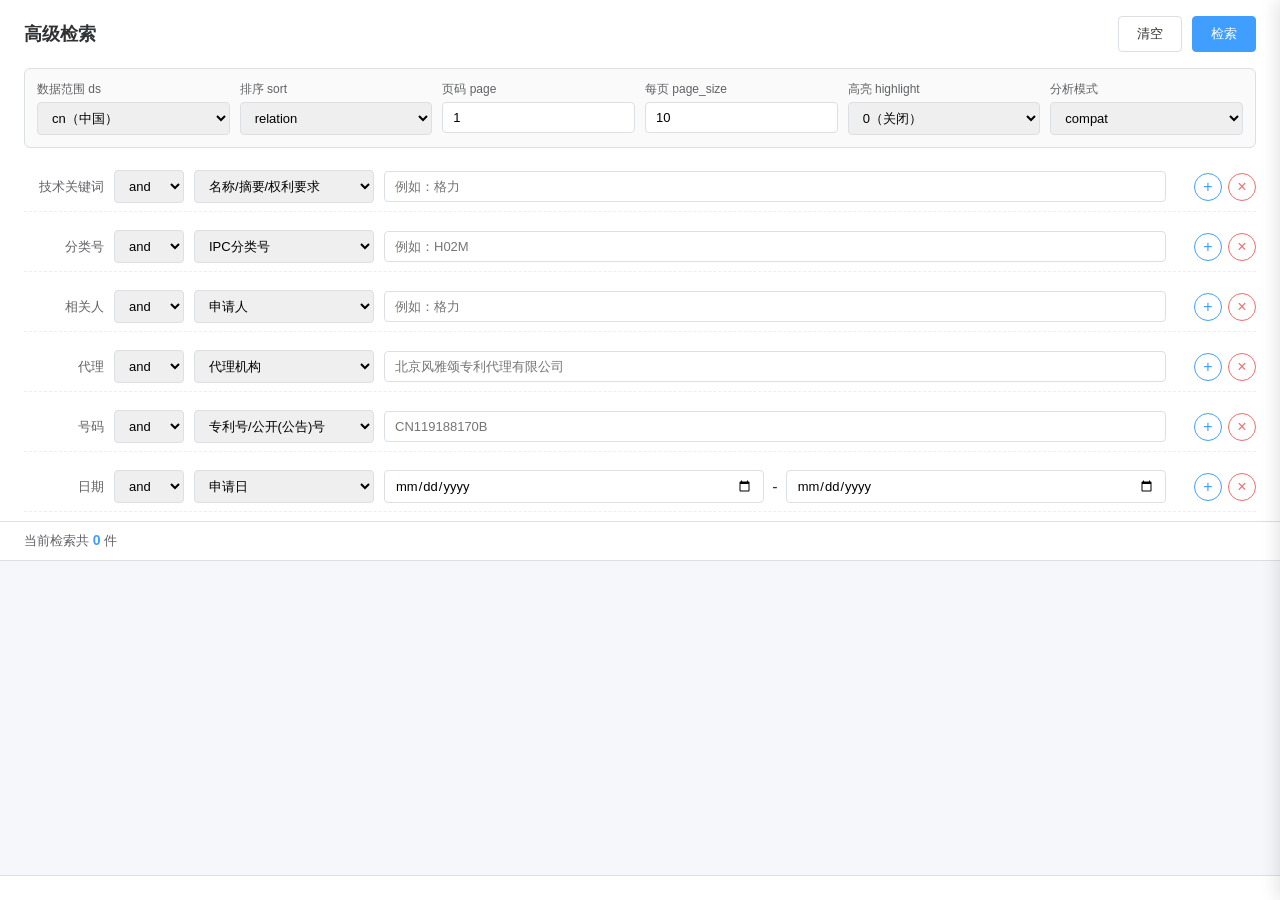
==== app/static/console/index.html @ 5fff54a1 "feat(console): show all search categories by default" ====
<!DOCTYPE html>
<html lang="zh-CN">
<head>
    <meta charset="UTF-8">
    <meta name="viewport" content="width=device-width, initial-scale=1.0">
    <title>专利检索内部控制台</title>
    <style>
        * { box-sizing: border-box; }
        :root {
            --primary: #409eff;
            --primary-hover: #66b1ff;
            --danger: #f56c6c;
            --success: #67c23a;
            --warning: #e6a23c;
            --text: #303133;
            --text-secondary: #606266;
            --border: #dcdfe6;
            --bg: #f5f7fa;
            --card-bg: #fff;
        }
        body {
            font-family: -apple-system, BlinkMacSystemFont, "Segoe UI", Roboto, "Helvetica Neue", Arial, sans-serif;
            margin: 0;
            background: var(--bg);
            color: var(--text);
            height: 100vh;
            overflow: hidden;
        }
        .app {
            display: flex;
            flex-direction: column;
            height: 100vh;
            overflow: hidden;
        }
        /* 搜索区 */
        .search-panel {
            background: var(--card-bg);
            border-bottom: 1px solid var(--border);
            padding: 16px 24px;
            overflow-y: auto;
            max-height: 58vh;
        }
        .search-header {
            display: flex;
            justify-content: space-between;
            align-items: center;
            margin-bottom: 16px;
        }
        .search-header h1 {
            margin: 0;
            font-size: 18px;
            color: var(--text);
        }
        .search-header-actions {
            display: flex;
            gap: 10px;
        }
        button {
            padding: 8px 18px;
            border: 1px solid var(--border);
            border-radius: 4px;
            background: #fff;
            color: var(--text);
            font-size: 13px;
            cursor: pointer;
        }
        button:hover {
            border-color: var(--primary);
            color: var(--primary);
        }
        button.primary {
            background: var(--primary);
            border-color: var(--primary);
            color: #fff;
        }
        button.primary:hover {
            background: var(--primary-hover);
            border-color: var(--primary-hover);
        }
        button.small {
            padding: 5px 10px;
            font-size: 12px;
        }
        button.icon {
            width: 28px;
            height: 28px;
            padding: 0;
            border-radius: 50%;
            display: inline-flex;
            align-items: center;
            justify-content: center;
            font-size: 16px;
            line-height: 1;
        }
        button.icon.add {
            border-color: var(--primary);
            color: var(--primary);
        }
        button.icon.add:hover {
            background: var(--primary);
            color: #fff;
        }
        button.icon.remove {
            border-color: var(--danger);
            color: var(--danger);
        }
        button.icon.remove:hover {
            background: var(--danger);
            color: #fff;
        }

        .conditions-list {
            display: flex;
            flex-direction: column;
            gap: 10px;
            margin-bottom: 16px;
        }
        .request-params {
            display: grid;
            grid-template-columns: repeat(6, minmax(120px, 1fr));
            gap: 10px;
            padding: 12px;
            margin-bottom: 14px;
            background: #fafafa;
            border: 1px solid var(--border);
            border-radius: 6px;
        }
        .request-param label {
            display: block;
            margin-bottom: 4px;
            font-size: 12px;
            color: var(--text-secondary);
        }
        .condition-row {
            display: flex;
            align-items: center;
            gap: 10px;
            padding: 8px 0;
            border-bottom: 1px dashed #eee;
        }
        .condition-row:last-child {
            border-bottom: none;
        }
        .condition-label {
            width: 80px;
            font-size: 13px;
            color: var(--text-secondary);
            text-align: right;
            flex-shrink: 0;
        }
        .condition-connector {
            width: 70px;
            flex-shrink: 0;
        }
        .condition-field {
            width: 180px;
            flex-shrink: 0;
        }
        .condition-value {
            flex: 1;
            min-width: 120px;
        }
        .condition-value-pair {
            flex: 1;
            display: flex;
            gap: 8px;
            align-items: center;
        }
        .condition-actions {
            width: 80px;
            display: flex;
            gap: 6px;
            justify-content: flex-end;
            flex-shrink: 0;
        }
        input, select, textarea {
            width: 100%;
            padding: 7px 10px;
            border: 1px solid var(--border);
            border-radius: 4px;
            font-size: 13px;
            font-family: inherit;
        }
        input:focus, select:focus, textarea:focus {
            outline: none;
            border-color: var(--primary);
        }
        textarea {
            resize: vertical;
        }
        .hint {
            font-size: 12px;
            color: #909399;
            margin-top: 4px;
        }

        .query-preview {
            border: 1px solid var(--border);
            border-radius: 6px;
            padding: 12px;
            background: #fafafa;
        }
        .query-preview label {
            display: block;
            font-size: 13px;
            color: var(--text-secondary);
            margin-bottom: 6px;
            font-weight: 500;
        }
        .query-preview textarea {
            background: #fff;
            min-height: 60px;
            margin-bottom: 8px;
        }
        .query-toolbar {
            display: flex;
            gap: 8px;
            flex-wrap: wrap;
        }
        .query-toolbar button {
            padding: 5px 12px;
            font-size: 12px;
        }

        /* 结果区 */
        .results-panel {
            flex: 1;
            overflow: hidden;
            display: flex;
            flex-direction: column;
            background: var(--bg);
        }
        .results-header {
            padding: 10px 24px;
            background: var(--card-bg);
            border-bottom: 1px solid var(--border);
            font-size: 13px;
            color: var(--text-secondary);
        }
        .results-header strong {
            color: var(--primary);
            font-size: 14px;
        }
        .results-list {
            flex: 1;
            overflow-y: auto;
            padding: 16px 24px;
        }
        .record {
            background: var(--card-bg);
            border: 1px solid var(--border);
            border-radius: 6px;
            padding: 14px;
            margin-bottom: 12px;
            cursor: pointer;
            transition: border-color 0.2s, box-shadow 0.2s;
        }
        .record:hover, .record.active {
            border-color: var(--primary);
            box-shadow: 0 2px 8px rgba(64, 158, 255, 0.1);
        }
        .record-title {
            font-weight: 600;
            font-size: 14px;
            margin-bottom: 8px;
        }
        .record-meta {
            font-size: 12px;
            color: var(--text-secondary);
            line-height: 1.8;
        }
        .record-meta span {
            margin-right: 16px;
        }
        .record-abstract {
            margin-top: 8px;
            font-size: 12px;
            color: #555;
            line-height: 1.5;
            max-height: 60px;
            overflow: hidden;
            text-overflow: ellipsis;
        }
        .record-actions {
            margin-top: 10px;
            display: flex;
            gap: 8px;
        }
        .pagination {
            display: flex;
            gap: 8px;
            align-items: center;
            justify-content: center;
            padding: 12px;
            background: var(--card-bg);
            border-top: 1px solid var(--border);
        }
        .empty-state {
            text-align: center;
            padding: 40px;
            color: var(--text-secondary);
            font-size: 13px;
        }

        /* 请求/错误区 */
        .request-panel {
            background: var(--card-bg);
            border-top: 1px solid var(--border);
        }
        .request-header {
            padding: 8px 24px;
            font-size: 12px;
            color: var(--text-secondary);
            cursor: pointer;
            display: flex;
            justify-content: space-between;
            align-items: center;
            user-select: none;
        }
        .request-header:hover {
            background: #f5f7fa;
        }
        .request-body {
            padding: 0 24px 16px;
            max-height: 180px;
            overflow: auto;
        }
        .request-body.collapsed {
            display: none;
        }
        .request-body pre {
            margin: 0;
            background: #f8f8f8;
            padding: 12px;
            border-radius: 4px;
            font-size: 11px;
            border: 1px solid var(--border);
            white-space: pre-wrap;
            word-break: break-all;
        }

        /* 详情抽屉 */
        .backdrop {
            position: fixed;
            inset: 0;
            background: rgba(0,0,0,0.3);
            z-index: 99;
            display: none;
        }
        .backdrop.open { display: block; }
        .detail-overlay {
            position: fixed;
            top: 0;
            right: 0;
            bottom: 0;
            width: min(720px, 100vw);
            background: var(--card-bg);
            border-left: 1px solid var(--border);
            box-shadow: -4px 0 16px rgba(0,0,0,0.1);
            z-index: 100;
            display: flex;
            flex-direction: column;
            transform: translateX(100%);
            transition: transform 0.2s;
        }
        .detail-overlay.open {
            transform: translateX(0);
        }
        .detail-header {
            padding: 14px 20px;
            border-bottom: 1px solid var(--border);
            display: flex;
            justify-content: space-between;
            align-items: center;
        }
        .detail-header h3 {
            margin: 0;
            font-size: 16px;
        }
        .detail-body {
            flex: 1;
            overflow-y: auto;
            padding: 16px 20px;
        }
        .detail-actions {
            display: flex;
            gap: 8px;
            margin-bottom: 14px;
            flex-wrap: wrap;
        }
        .detail-summary {
            background: #f0f9ff;
            border-left: 4px solid var(--primary);
            padding: 10px 12px;
            margin-bottom: 14px;
            border-radius: 4px;
            font-size: 13px;
        }
        .detail-section {
            margin-bottom: 18px;
        }
        .detail-section h4 {
            margin: 0 0 8px;
            font-size: 13px;
            color: var(--text-secondary);
            border-bottom: 1px solid var(--border);
            padding-bottom: 4px;
        }
        .detail-row {
            display: flex;
            margin-bottom: 6px;
            font-size: 13px;
        }
        .detail-label {
            width: 100px;
            color: var(--text-secondary);
            flex-shrink: 0;
        }
        .detail-value {
            flex: 1;
            word-break: break-all;
        }
        .detail-text {
            font-size: 13px;
            line-height: 1.7;
            white-space: pre-wrap;
        }
        .tabs {
            display: flex;
            gap: 8px;
            border-bottom: 1px solid var(--border);
            margin-bottom: 12px;
        }
        .tab {
            padding: 8px 12px;
            cursor: pointer;
            border-bottom: 2px solid transparent;
            font-size: 13px;
        }
        .tab.active {
            color: var(--primary);
            border-bottom-color: var(--primary);
        }
        .tab-content { display: none; }
        .tab-content.active { display: block; }
        pre {
            background: #f8f8f8;
            padding: 12px;
            border-radius: 4px;
            overflow-x: auto;
            font-size: 12px;
            border: 1px solid var(--border);
        }
        .error {
            background: #fef0f0;
            color: var(--danger);
            padding: 12px;
            border-radius: 4px;
            font-size: 13px;
            white-space: pre-wrap;
        }
        .loading {
            color: var(--primary);
            padding: 12px;
            font-size: 13px;
        }

        @media (max-width: 900px) {
            .request-params { grid-template-columns: repeat(2, minmax(120px, 1fr)); }
            .condition-label { display: none; }
            .condition-row { flex-wrap: wrap; }
            .condition-connector { width: 80px; }
            .condition-field { width: 140px; }
            .condition-value { min-width: 100%; }
            .detail-overlay { width: 100vw; }
            .search-panel { padding: 12px; }
            .results-list { padding: 12px; }
        }
    </style>
</head>
<body>
    <div class="app">
        <div class="search-panel">
            <div class="search-header">
                <h1>高级检索</h1>
                <div class="search-header-actions">
                    <button onclick="clearAllConditions()">清空</button>
                    <button class="primary" onclick="doSearch()">检索</button>
                </div>
            </div>

            <div class="request-params">
                <div class="request-param">
                    <label for="ds">数据范围 ds</label>
                    <select id="ds">
                        <option value="cn" selected>cn（中国）</option>
                        <option value="all">all（全球）</option>
                        <option value="us">us（美国）</option>
                        <option value="jp">jp（日本）</option>
                        <option value="de">de（德国）</option>
                        <option value="ep">ep（欧洲专利局）</option>
                        <option value="wo">wo（WIPO）</option>
                        <option value="kr">kr（韩国）</option>
                        <option value="gb">gb（英国）</option>
                        <option value="fr">fr（法国）</option>
                        <option value="ca">ca（加拿大）</option>
                        <option value="au">au（澳大利亚）</option>
                    </select>
                </div>
                <div class="request-param">
                    <label for="sort">排序 sort</label>
                    <select id="sort">
                        <option value="relation" selected>relation</option>
                        <option value="rank">rank</option>
                        <option value="relevance">relevance</option>
                        <option value="score">score</option>
                        <option value="applicationDate">applicationDate</option>
                        <option value="!applicationDate">!applicationDate</option>
                        <option value="documentDate">documentDate</option>
                        <option value="!documentDate">!documentDate</option>
                    </select>
                </div>
                <div class="request-param">
                    <label for="page">页码 page</label>
                    <input id="page" type="number" value="1" min="1">
                </div>
                <div class="request-param">
                    <label for="pageSize">每页 page_size</label>
                    <input id="pageSize" type="number" value="10" min="1" max="100">
                </div>
                <div class="request-param">
                    <label for="highlight">高亮 highlight</label>
                    <select id="highlight">
                        <option value="0" selected>0（关闭）</option>
                        <option value="1">1（开启）</option>
                    </select>
                </div>
                <div class="request-param">
                    <label for="indexAnalyzerMode">分析模式</label>
                    <select id="indexAnalyzerMode">
                        <option value="compat" selected>compat</option>
                        <option value="normal">normal</option>
                    </select>
                </div>
            </div>

            <div class="conditions-list" id="conditionsList"></div>

            <div class="query-preview">
                <label>检索式预览（可直接编辑）</label>
                <textarea id="q" rows="2" placeholder="例如：阀门 或 ipc:H02M AND tscd:(均衡)"></textarea>
                <div class="query-toolbar">
                    <button onclick="insertOp('AND')">AND</button>
                    <button onclick="insertOp('OR')">OR</button>
                    <button onclick="insertOp('NOT')">NOT</button>
                    <button onclick="insertOp('(')">(</button>
                    <button onclick="insertOp(')')">)</button>
                    <button onclick="copyQuery()">复制检索式</button>
                </div>
            </div>
        </div>

        <div class="results-panel">
            <div class="results-header">
                <span>当前检索共 <strong id="resultCount">0</strong> 件</span>
            </div>
            <div class="results-list" id="records"></div>
            <div class="pagination" id="pagination"></div>
        </div>

        <div class="request-panel" id="requestPanel" style="display: none;">
            <div class="request-header" onclick="toggleRequestPanel()">
                <span>请求 / 错误信息</span>
                <span id="requestToggle">▼</span>
            </div>
            <div class="request-body" id="requestBody">
                <pre id="requestInfo">暂无请求</pre>
            </div>
        </div>
    </div>

    <div id="backdrop" class="backdrop" onclick="closeDetail()"></div>
    <div id="detailOverlay" class="detail-overlay">
        <div class="detail-header">
            <h3>专利详情</h3>
            <button onclick="closeDetail()">关闭</button>
        </div>
        <div class="detail-body">
            <div id="detailStatus"></div>
            <div id="detailContent" style="display: none;">
                <div class="detail-actions">
                    <button class="small" onclick="copyPatentId()">复制专利 ID</button>
                    <button class="small primary" onclick="loadFullDetail()">查看完整信息（含说明书）</button>
                    <button class="small" onclick="loadCitations()">引证信息</button>
                    <button class="small" onclick="loadLegalHistory()">法律历史</button>
                    <button class="small" onclick="switchTab('detailRaw')">原始 JSON</button>
                </div>
                <div id="detailSummary"></div>
                <div class="tabs">
                    <div class="tab active" data-tab="detailMain" onclick="switchTab('detailMain')">主要信息</div>
                    <div class="tab" data-tab="detailClaims" onclick="switchTab('detailClaims')">权利要求</div>
                    <div class="tab" data-tab="detailExtra" onclick="switchTab('detailExtra')">引证 / 法律历史</div>
                    <div class="tab" data-tab="detailRaw" onclick="switchTab('detailRaw')">原始响应</div>
                </div>
                <div id="detailMain" class="tab-content active"></div>
                <div id="detailClaims" class="tab-content"></div>
                <div id="detailExtra" class="tab-content"></div>
                <div id="detailRaw" class="tab-content"></div>
            </div>
        </div>
    </div>

    <script>
        const API_BASE = '/console-api';
        let conditions = [];
        let nextConditionId = 1;
        let lastResponse = null;
        let currentDetailId = null;
        let currentDetailData = null;
        let currentExtraData = null;
        let requestCollapsed = false;

        const CATEGORIES = [
            { key: 'keyword', label: '技术关键词', fields: [
                { value: 'tscd', label: '名称/摘要/权利要求' },
                { value: 'title', label: '名称/标题' },
                { value: 'ab', label: '摘要' },
                { value: 'mainClaim', label: '首权' },
                { value: 'claims', label: '权利要求' },
                { value: 'description', label: '说明书' },
                { value: 'keyword', label: '普通关键词' }
            ]},
            { key: 'classification', label: '分类号', fields: [
                { value: 'ipc', label: 'IPC分类号' },
                { value: 'mainIpc', label: '主IPC分类号' }
            ]},
            { key: 'party', label: '相关人', fields: [
                { value: 'applicant', label: '申请人' },
                { value: 'currentAssignee', label: '当前权利人' }
            ]},
            { key: 'agency', label: '代理', fields: [
                { value: 'agency', label: '代理机构' },
                { value: 'agent', label: '代理人' }
            ]},
            { key: 'number', label: '号码', fields: [
                { value: 'documentNumber', label: '专利号/公开(公告)号' },
                { value: 'applicationNumber', label: '申请号' },
                { value: 'publicationNumber', label: '公开号' },
                { value: 'patentId', label: '专利ID' }
            ]},
            { key: 'date', label: '日期', fields: [
                { value: 'ad', label: '申请日', type: 'dateRange' },
                { value: 'documentYear', label: '公开年', type: 'yearRange' }
            ]},
            { key: 'status', label: '法律状态', fields: [
                { value: 'legalStatus', label: '专利状态', type: 'enum', options: ['有效专利', '在审', '失效'] }
            ]},
            { key: 'type', label: '类型', fields: [
                { value: 'type', label: '专利类型', type: 'enum', options: ['发明专利', '实用新型', '外观设计'] }
            ]}
        ];

        const DS_OPTIONS = [
            { value: 'cn', label: '中国' },
            { value: 'all', label: '全球' },
            { value: 'us', label: '美国' },
            { value: 'jp', label: '日本' },
            { value: 'de', label: '德国' },
            { value: 'ep', label: '欧洲专利局' },
            { value: 'wo', label: 'WIPO' },
            { value: 'kr', label: '韩国' },
            { value: 'gb', label: '英国' },
            { value: 'fr', label: '法国' },
            { value: 'ca', label: '加拿大' },
            { value: 'au', label: '澳大利亚' }
        ];

        function getCategory(key) {
            return CATEGORIES.find(c => c.key === key) || CATEGORIES[0];
        }

        function getFieldDef(categoryKey, fieldValue) {
            const cat = getCategory(categoryKey);
            return cat.fields.find(f => f.value === fieldValue) || cat.fields[0];
        }

        function createCondition(categoryKey, fieldValue) {
            const cat = getCategory(categoryKey);
            const field = fieldValue ? cat.fields.find(f => f.value === fieldValue) || cat.fields[0] : cat.fields[0];
            return {
                id: `cond-${nextConditionId++}`,
                connector: conditions.length === 0 ? 'and' : 'and',
                category: cat.key,
                field: field.value,
                value: '',
                start: '',
                end: ''
            };
        }

        function createDefaultConditions() {
            return CATEGORIES.map(category => createCondition(category.key, category.fields[0].value));
        }

        function init() {
            conditions = createDefaultConditions();
            renderConditions();
            updateQueryPreview();
            loadState();
        }

        function renderConditions() {
            const container = document.getElementById('conditionsList');
            container.innerHTML = conditions.map((cond, index) => renderConditionRow(cond, index)).join('');
        }

        function renderConditionRow(cond, index) {
            const cat = getCategory(cond.category);
            const field = getFieldDef(cond.category, cond.field);
            return `
                <div class="condition-row" data-id="${cond.id}">
                    <div class="condition-label">${cat.label}</div>
                    <div class="condition-connector">
                        <select onchange="updateCondition('${cond.id}', 'connector', this.value)">
                            ${renderOptions(['and', 'or', 'not'], cond.connector, v => ({ value: v, label: v }))}
                        </select>
                    </div>
                    <div class="condition-field">
                        <select onchange="changeConditionField('${cond.id}', this.value)">
                            ${cat.fields.map(f => `<option value="${escapeHtml(f.value)}" ${f.value === cond.field ? 'selected' : ''}>${escapeHtml(f.label)}</option>`).join('')}
                        </select>
                    </div>
                    ${renderConditionValue(cond, field)}
                    <div class="condition-actions">
                        <button class="icon add" title="添加同类型条件" onclick="addCondition('${cond.category}', '${cond.field}')">+</button>
                        ${conditions.length > 1 ? `<button class="icon remove" title="删除" onclick="removeCondition('${cond.id}')">×</button>` : ''}
                    </div>
                </div>
            `;
        }

        function renderConditionValue(cond, field) {
            if (field.type === 'dateRange') {
                return `
                    <div class="condition-value-pair">
                        <input type="date" placeholder="开始" value="${escapeHtml(cond.start || '')}" onchange="updateCondition('${cond.id}', 'start', this.value)">
                        <span>-</span>
                        <input type="date" placeholder="结束" value="${escapeHtml(cond.end || '')}" onchange="updateCondition('${cond.id}', 'end', this.value)">
                    </div>
                `;
            }
            if (field.type === 'yearRange') {
                return `
                    <div class="condition-value-pair">
                        <input type="number" min="1900" max="2100" placeholder="开始年" value="${escapeHtml(cond.start || '')}" onchange="updateCondition('${cond.id}', 'start', this.value)">
                        <span>-</span>
                        <input type="number" min="1900" max="2100" placeholder="结束年" value="${escapeHtml(cond.end || '')}" onchange="updateCondition('${cond.id}', 'end', this.value)">
                    </div>
                `;
            }
            if (field.type === 'enum') {
                return `
                    <div class="condition-value">
                        <select onchange="updateCondition('${cond.id}', 'value', this.value)">
                            <option value="" ${cond.value ? '' : 'selected'}>请选择</option>
                            ${field.options.map(opt => `<option value="${escapeHtml(opt)}" ${opt === cond.value ? 'selected' : ''}>${escapeHtml(opt)}</option>`).join('')}
                        </select>
                    </div>
                `;
            }
            const placeholder = field.value === 'ipc' ? '例如：H02M' :
                field.value === 'mainIpc' ? '例如：H02M' :
                field.value === 'applicationNumber' ? 'CN202411108082.1' :
                field.value === 'documentNumber' ? 'CN119188170B' :
                field.value === 'publicationNumber' ? 'CN119188170B' :
                field.value === 'patentId' ? 'cn-xxx' :
                field.value === 'agency' ? '北京风雅颂专利代理有限公司' :
                field.value === 'agent' ? '张三' :
                field.value === 'keyword' ? '无人机 AND 航拍' : '例如：格力';
            return `
                <div class="condition-value">
                    <input type="text" value="${escapeHtml(cond.value || '')}" placeholder="${escapeHtml(placeholder)}" oninput="updateCondition('${cond.id}', 'value', this.value)">
                </div>
            `;
        }

        function renderOptions(values, selected, mapper) {
            return values.map(v => {
                const item = mapper(v);
                return `<option value="${escapeHtml(item.value)}" ${item.value === selected ? 'selected' : ''}>${escapeHtml(item.label)}</option>`;
            }).join('');
        }

        function addCondition(categoryKey, fieldValue) {
            conditions.push(createCondition(categoryKey, fieldValue));
            renderConditions();
            updateQueryPreview();
        }

        function removeCondition(id) {
            if (conditions.length <= 1) return;
            conditions = conditions.filter(c => c.id !== id);
            renderConditions();
            updateQueryPreview();
        }

        function changeConditionField(id, fieldValue) {
            const cond = conditions.find(c => c.id === id);
            if (!cond) return;
            cond.field = fieldValue;
            cond.value = '';
            cond.start = '';
            cond.end = '';
            renderConditions();
            updateQueryPreview();
        }

        function updateCondition(id, key, value) {
            const cond = conditions.find(c => c.id === id);
            if (!cond) return;
            cond[key] = value;
            updateQueryPreview();
        }

        function clearAllConditions() {
            conditions = createDefaultConditions();
            document.getElementById('q').value = '';
            renderConditions();
            updateQueryPreview();
            clearResults();
        }

        function isConditionEmpty(cond) {
            const field = getFieldDef(cond.category, cond.field);
            if (field.type === 'dateRange' || field.type === 'yearRange') {
                return !(cond.start || cond.end);
            }
            return !(cond.value || '').trim();
        }

        function buildQueryClause(cond) {
            const field = getFieldDef(cond.category, cond.field);
            if (field.type === 'dateRange') {
                if (!cond.start || !cond.end) return { error: `${field.label}起止日期都必须填写` };
                return { q: `${cond.field}:[${cond.start} TO ${cond.end}]` };
            }
            if (field.type === 'yearRange') {
                if (!/^\d{4}$/.test(cond.start || '') || !/^\d{4}$/.test(cond.end || '')) {
                    return { error: `${field.label}必须是4位年份` };
                }
                return { q: `${cond.field}:[${cond.start} TO ${cond.end}]` };
            }
            if (field.type === 'enum') {
                const value = (cond.value || '').trim();
                if (!value) return { error: `${field.label}不能为空` };
                return { q: `${cond.field}:(${formatTerm(value)})` };
            }
            const value = (cond.value || '').trim();
            if (!value) return { error: `${field.label}不能为空` };
            if (cond.field === 'keyword') {
                return { q: value };
            }
            return { q: `${cond.field}:(${formatTerm(value)})` };
        }

        function formatTerm(value) {
            const escaped = escapeQuery(value);
            if (/\s/.test(escaped) && !/^".*"$/.test(escaped)) {
                return `"${escaped}"`;
            }
            return escaped;
        }

        function escapeQuery(value) {
            return value.replace(/"/g, '\\"');
        }

        function updateQueryPreview() {
            const manual = document.getElementById('q');
            if (document.activeElement === manual) return;
            const result = buildFullQuery();
            if (!result.error) {
                manual.value = result.q;
            }
        }

        function buildFullQuery() {
            const parts = [];
            let clauseIndex = 0;
            for (let i = 0; i < conditions.length; i++) {
                const cond = conditions[i];
                if (isConditionEmpty(cond)) continue;
                const built = buildQueryClause(cond);
                if (built.error) return built;
                if (clauseIndex === 0) {
                    parts.push(built.q);
                } else {
                    const op = cond.connector === 'not' ? 'AND NOT' : cond.connector.toUpperCase();
                    parts.push(`${op} ${built.q}`);
                }
                clauseIndex += 1;
            }
            return { q: parts.join(' ') };
        }

        function insertOp(op) {
            const el = document.getElementById('q');
            const start = el.selectionStart;
            const end = el.selectionEnd;
            const value = el.value;
            const before = value.substring(0, start);
            const after = value.substring(end);
            const insert = op.length === 1 ? op : ` ${op} `;
            el.value = before + insert + after;
            el.focus();
            el.setSelectionRange(start + insert.length, start + insert.length);
        }

        function getForm() {
            return {
                q: document.getElementById('q').value.trim(),
                ds: document.getElementById('ds').value,
                sort: document.getElementById('sort').value,
                page: parseInt(document.getElementById('page').value, 10) || 1,
                page_size: parseInt(document.getElementById('pageSize').value, 10) || 10,
                highlight: parseInt(document.getElementById('highlight').value, 10) || 0,
                index_analyzer_mode: document.getElementById('indexAnalyzerMode').value
            };
        }

        function saveState() {
            try {
                localStorage.setItem('patentConsole:lastSearch', JSON.stringify({ q: document.getElementById('q').value, response: lastResponse }));
            } catch (e) {}
        }

        function loadState() {
            try {
                const raw = localStorage.getItem('patentConsole:lastSearch');
                if (!raw) return;
                const state = JSON.parse(raw);
                if (state.q !== undefined) document.getElementById('q').value = state.q;
                if (state.response) {
                    lastResponse = state.response;
                    renderResults(state.response);
                }
            } catch (e) {}
        }

        function setRequestInfo(text) {
            const panel = document.getElementById('requestPanel');
            const body = document.getElementById('requestBody');
            document.getElementById('requestInfo').textContent = text;
            panel.style.display = text ? 'block' : 'none';
            body.classList.remove('collapsed');
            document.getElementById('requestToggle').textContent = '▼';
        }

        function toggleRequestPanel() {
            requestCollapsed = !requestCollapsed;
            const body = document.getElementById('requestBody');
            body.classList.toggle('collapsed', requestCollapsed);
            document.getElementById('requestToggle').textContent = requestCollapsed ? '▶' : '▼';
        }

        function clearResults() {
            document.getElementById('resultCount').textContent = '0';
            document.getElementById('records').innerHTML = '';
            document.getElementById('pagination').innerHTML = '';
            lastResponse = null;
        }

        async function doSearch(page) {
            const form = getForm();
            const q = form.q;
            if (!q) {
                setRequestInfo('查询式 q 不能为空');
                return;
            }

            if (page) {
                form.page = page;
                document.getElementById('page').value = page;
            }

            const payload = {
                q,
                ds: form.ds,
                sort: form.sort,
                page: form.page,
                page_size: form.page_size,
                highlight: form.highlight,
                index_analyzer_mode: form.index_analyzer_mode
            };

            try {
                const started = performance.now();
                const response = await fetch(`${API_BASE}/search`, {
                    method: 'POST',
                    headers: { 'Content-Type': 'application/json' },
                    body: JSON.stringify(payload)
                });
                const data = await response.json();
                const elapsed = (performance.now() - started).toFixed(0);

                if (!response.ok) {
                    const message = data.detail || data.message || JSON.stringify(data);
                    setRequestInfo(`POST ${API_BASE}/search\n${JSON.stringify(payload, null, 2)}\n\nHTTP ${response.status} (${elapsed}ms)\n${typeof message === 'object' ? JSON.stringify(message, null, 2) : message}`);
                    return;
                }

                lastResponse = data;
                saveState();
                renderResults(data);
                setRequestInfo(`POST ${API_BASE}/search\n${JSON.stringify(payload, null, 2)}\n\nHTTP ${response.status} (${elapsed}ms)\n${JSON.stringify(data, null, 2).slice(0, 4000)}`);
            } catch (err) {
                setRequestInfo(`POST ${API_BASE}/search\n${JSON.stringify(payload, null, 2)}\n\nError: ${err.message}`);
            }
        }

        function renderResults(data) {
            document.getElementById('resultCount').textContent = data.total || 0;
            const recordsEl = document.getElementById('records');
            if (!data.records || data.records.length === 0) {
                recordsEl.innerHTML = '<div class="empty-state">暂无结果</div>';
                document.getElementById('pagination').innerHTML = '';
                return;
            }

            recordsEl.innerHTML = data.records.map((record, index) => `
                <div class="record" onclick="openDetail('${escapeHtml(record.patent_id || '')}')">
                    <div class="record-title">${(data.page - 1) * data.page_size + index + 1}. ${escapeHtml(record.title || '(无标题)')}</div>
                    <div class="record-meta">
                        <span>专利ID: ${escapeHtml(record.patent_id || '')}</span>
                        <span>申请号: ${escapeHtml(record.applicationNumber || '')}</span>
                        <span>公开号: ${escapeHtml(record.documentNumber || '')}</span>
                    </div>
                    <div class="record-meta">
                        <span>申请人: ${escapeHtml(record.applicant || '')}</span>
                        <span>主IPC: ${escapeHtml(record.mainIpc || '')}</span>
                        <span>申请日: ${escapeHtml(record.applicationDate || '')}</span>
                        <span>法律状态: ${escapeHtml(record.legalStatus || '')}</span>
                    </div>
                    <div class="record-abstract">${escapeHtml(record.abstract || '')}</div>
                    <div class="record-actions" onclick="event.stopPropagation()">
                        <button class="small" onclick="copyText('${escapeHtml(record.patent_id || '')}')">复制 ID</button>
                        <button class="small primary" onclick="openDetail('${escapeHtml(record.patent_id || '')}')">查看详情</button>
                    </div>
                </div>
            `).join('');

            renderPagination(data);
        }

        function renderPagination(data) {
            const totalPages = data.total_pages || 0;
            const page = data.page || 1;
            const el = document.getElementById('pagination');
            if (totalPages <= 1) {
                el.innerHTML = '';
                return;
            }
            let html = '';
            if (page > 1) html += `<button onclick="doSearch(${page - 1})">上一页</button>`;
            html += `<span>第 ${page} / ${totalPages} 页</span>`;
            if (page < totalPages) html += `<button onclick="doSearch(${page + 1})">下一页</button>`;
            el.innerHTML = html;
        }

        function copyQuery() {
            copyText(document.getElementById('q').value);
        }

        function copyPatentId() {
            if (currentDetailId) copyText(currentDetailId);
        }

        function copyText(text) {
            if (!text) return;
            navigator.clipboard.writeText(text).then(() => {
                alert('已复制到剪贴板');
            });
        }

        async function openDetail(patentId) {
            if (!patentId) return;
            currentDetailId = patentId;
            currentDetailData = null;
            currentExtraData = null;

            document.getElementById('detailOverlay').classList.add('open');
            document.getElementById('backdrop').classList.add('open');
            document.getElementById('detailContent').style.display = 'none';
            document.getElementById('detailStatus').innerHTML = '<div class="loading">加载详情中...</div>';
            switchTab('detailMain');

            await fetchDetail(patentId, false);
        }

        async function loadFullDetail() {
            if (!currentDetailId) return;
            document.getElementById('detailStatus').innerHTML = '<div class="loading">加载完整信息（含说明书）...</div>';
            await fetchDetail(currentDetailId, true);
        }

        async function fetchDetail(patentId, includeDescription) {
            try {
                const response = await fetch(`${API_BASE}/detail/${encodeURIComponent(patentId)}?include_description=${includeDescription}`);
                const data = await response.json();
                if (!response.ok) {
                    document.getElementById('detailStatus').innerHTML = `<div class="error">HTTP ${response.status}\n${data.message || JSON.stringify(data)}</div>`;
                    return;
                }
                currentDetailData = data;
                renderDetail(data);
                document.getElementById('detailStatus').innerHTML = '';
                document.getElementById('detailContent').style.display = 'block';
            } catch (err) {
                document.getElementById('detailStatus').innerHTML = `<div class="error">请求失败：${err.message}</div>`;
            }
        }

        function closeDetail() {
            document.getElementById('detailOverlay').classList.remove('open');
            document.getElementById('backdrop').classList.remove('open');
        }

        function switchTab(tabId) {
            document.querySelectorAll('.tab').forEach(el => el.classList.remove('active'));
            document.querySelectorAll('.tab-content').forEach(el => el.classList.remove('active'));
            const targetTab = document.querySelector(`.tab[data-tab="${tabId}"]`) || event.currentTarget;
            if (targetTab) targetTab.classList.add('active');
            document.getElementById(tabId).classList.add('active');
        }

        function renderDetail(data) {
            document.getElementById('detailSummary').innerHTML = `
                <div class="detail-summary">
                    标题：<strong>${escapeHtml(data.title || '')}</strong>
                    申请号：<strong>${escapeHtml(data.applicationNumber || '')}</strong>
                    公开号：<strong>${escapeHtml(data.documentNumber || '')}</strong>
                    ${data.description ? '含说明书：<strong>是</strong>' : ''}
                </div>
            `;

            document.getElementById('detailMain').innerHTML = detailRows([
                ['专利 ID', data.patent_id || data.id || ''],
                ['标题', data.title || ''],
                ['申请号', data.applicationNumber || ''],
                ['公开号', data.documentNumber || ''],
                ['申请日', data.applicationDate || ''],
                ['公开日', data.documentDate || ''],
                ['申请人', data.applicant || ''],
                ['当前权利人', data.currentAssignee || ''],
                ['发明人', data.inventor || ''],
                ['主 IPC', data.mainIpc || data.main_ipc || ''],
                ['IPC 列表', (data.ipcMainList || data.ipc_main_list || []).join('; ')],
                ['法律状态', data.legalStatus || data.legal_status || ''],
                ['当前状态', data.currentStatus || data.current_status || ''],
                ['类型', data.type || '']
            ]);

            document.getElementById('detailClaims').innerHTML = `
                <div class="detail-section">
                    <h4>首权 / 主权利要求</h4>
                    <div class="detail-text">${escapeHtml(data.mainClaim || data.main_claim || '') || '（无）'}</div>
                </div>
                <div class="detail-section">
                    <h4>独立权利要求</h4>
                    <div class="detail-text">${escapeHtml(data.independentClaims || data.independent_claims || '') || '（无）'}</div>
                </div>
                <div class="detail-section">
                    <h4>完整权利要求书</h4>
                    <div class="detail-text">${escapeHtml(data.claims || '') || '（无）'}</div>
                </div>
                ${data.description ? `
                <div class="detail-section">
                    <h4>说明书</h4>
                    <div class="detail-text">${escapeHtml(data.description || '')}</div>
                </div>` : ''}
            `;

            if (!currentExtraData) {
                document.getElementById('detailExtra').innerHTML = '<div class="hint">点击“引证信息”或“法律历史”加载。</div>';
            }
            document.getElementById('detailRaw').innerHTML = `<pre>${JSON.stringify(data, null, 2)}</pre>`;
        }

        function detailRows(rows) {
            return rows.map(([label, value]) => `
                <div class="detail-row">
                    <div class="detail-label">${escapeHtml(label)}</div>
                    <div class="detail-value">${escapeHtml(value || '')}</div>
                </div>
            `).join('');
        }

        async function loadCitations() {
            if (!currentDetailId) return;
            switchTab('detailExtra');
            document.getElementById('detailExtra').innerHTML = '<div class="loading">加载引证信息...</div>';
            try {
                const response = await fetch(`${API_BASE}/citations/${encodeURIComponent(currentDetailId)}`);
                const data = await response.json();
                currentExtraData = { type: 'citations', data };
                if (!response.ok) {
                    document.getElementById('detailExtra').innerHTML = `<div class="error">HTTP ${response.status}\n${data.message || JSON.stringify(data)}</div>`;
                    return;
                }
                document.getElementById('detailExtra').innerHTML = `
                    <div class="detail-section"><h4>被引专利 (${data.cited_by ? data.cited_by.length : 0})</h4><pre>${JSON.stringify(data.cited_by || [], null, 2)}</pre></div>
                    <div class="detail-section"><h4>引用专利 (${data.patent_references ? data.patent_references.length : 0})</h4><pre>${JSON.stringify(data.patent_references || [], null, 2)}</pre></div>
                    <div class="detail-section"><h4>非专利引用</h4><pre>${JSON.stringify(data.non_patent_references || [], null, 2)}</pre></div>
                `;
            } catch (err) {
                document.getElementById('detailExtra').innerHTML = `<div class="error">请求失败：${err.message}</div>`;
            }
        }

        async function loadLegalHistory() {
            if (!currentDetailId) return;
            switchTab('detailExtra');
            document.getElementById('detailExtra').innerHTML = '<div class="loading">加载法律历史...</div>';
            try {
                const response = await fetch(`${API_BASE}/legal-history/${encodeURIComponent(currentDetailId)}`);
                const data = await response.json();
                currentExtraData = { type: 'legalHistory', data };
                if (!response.ok) {
                    document.getElementById('detailExtra').innerHTML = `<div class="error">HTTP ${response.status}\n${data.message || JSON.stringify(data)}</div>`;
                    return;
                }
                document.getElementById('detailExtra').innerHTML = `
                    <div class="detail-section"><h4>法律历史 (${data.transactions ? data.transactions.length : 0})</h4><pre>${JSON.stringify(data.transactions || [], null, 2)}</pre></div>
                `;
            } catch (err) {
                document.getElementById('detailExtra').innerHTML = `<div class="error">请求失败：${err.message}</div>`;
            }
        }

        function escapeHtml(text) {
            if (text === null || text === undefined) return '';
            const div = document.createElement('div');
            div.textContent = String(text);
            return div.innerHTML;
        }

        init();
    </script>
</body>
</html>
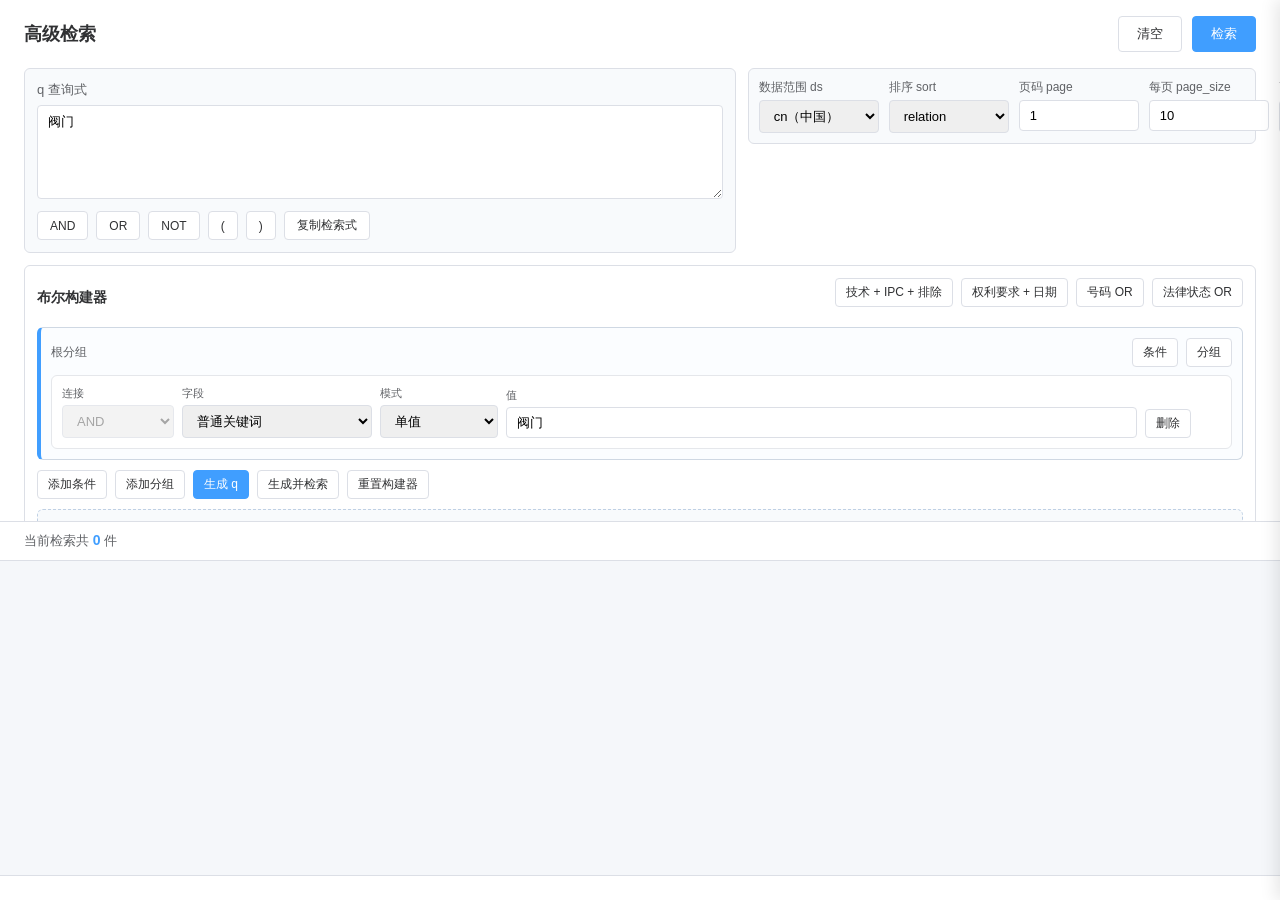
==== commit 2ce7c4b2: "feat: rebuild console search query builder" ====
--- a/app/static/console/index.html
+++ b/app/static/console/index.html
@@ -109,19 +109,12 @@
             color: #fff;
         }
 
-        .conditions-list {
-            display: flex;
-            flex-direction: column;
-            gap: 10px;
-            margin-bottom: 16px;
-        }
         .request-params {
             display: grid;
             grid-template-columns: repeat(6, minmax(120px, 1fr));
             gap: 10px;
-            padding: 12px;
-            margin-bottom: 14px;
-            background: #fafafa;
+            padding: 10px;
+            background: #f8fafc;
             border: 1px solid var(--border);
             border-radius: 6px;
         }
@@ -130,48 +123,6 @@
             margin-bottom: 4px;
             font-size: 12px;
             color: var(--text-secondary);
-        }
-        .condition-row {
-            display: flex;
-            align-items: center;
-            gap: 10px;
-            padding: 8px 0;
-            border-bottom: 1px dashed #eee;
-        }
-        .condition-row:last-child {
-            border-bottom: none;
-        }
-        .condition-label {
-            width: 80px;
-            font-size: 13px;
-            color: var(--text-secondary);
-            text-align: right;
-            flex-shrink: 0;
-        }
-        .condition-connector {
-            width: 70px;
-            flex-shrink: 0;
-        }
-        .condition-field {
-            width: 180px;
-            flex-shrink: 0;
-        }
-        .condition-value {
-            flex: 1;
-            min-width: 120px;
-        }
-        .condition-value-pair {
-            flex: 1;
-            display: flex;
-            gap: 8px;
-            align-items: center;
-        }
-        .condition-actions {
-            width: 80px;
-            display: flex;
-            gap: 6px;
-            justify-content: flex-end;
-            flex-shrink: 0;
         }
         input, select, textarea {
             width: 100%;
@@ -194,23 +145,33 @@
             margin-top: 4px;
         }
 
-        .query-preview {
+        .query-workbench {
+            display: grid;
+            grid-template-columns: minmax(320px, 1.4fr) minmax(420px, 1fr);
+            gap: 12px;
+            align-items: start;
+            margin-bottom: 12px;
+        }
+        .query-editor {
             border: 1px solid var(--border);
             border-radius: 6px;
             padding: 12px;
-            background: #fafafa;
-        }
-        .query-preview label {
+            background: #f8fafc;
+        }
+        .query-editor label,
+        .builder-label {
             display: block;
             font-size: 13px;
             color: var(--text-secondary);
             margin-bottom: 6px;
             font-weight: 500;
         }
-        .query-preview textarea {
+        .query-editor textarea {
             background: #fff;
-            min-height: 60px;
+            min-height: 92px;
             margin-bottom: 8px;
+            font-family: ui-monospace, SFMono-Regular, Menlo, Monaco, Consolas, "Liberation Mono", monospace;
+            line-height: 1.5;
         }
         .query-toolbar {
             display: flex;
@@ -220,6 +181,107 @@
         .query-toolbar button {
             padding: 5px 12px;
             font-size: 12px;
+        }
+        .builder-panel {
+            border: 1px solid var(--border);
+            border-radius: 6px;
+            background: #fff;
+            padding: 12px;
+        }
+        .builder-header {
+            display: flex;
+            justify-content: space-between;
+            align-items: center;
+            gap: 12px;
+            margin-bottom: 10px;
+        }
+        .builder-header h2 {
+            margin: 0;
+            font-size: 14px;
+            color: var(--text);
+        }
+        .builder-toolbar,
+        .builder-group-actions,
+        .builder-node-actions {
+            display: flex;
+            gap: 8px;
+            flex-wrap: wrap;
+        }
+        .builder-toolbar {
+            margin-bottom: 10px;
+        }
+        .builder-tree {
+            display: flex;
+            flex-direction: column;
+            gap: 10px;
+            margin-bottom: 10px;
+        }
+        .builder-group {
+            border: 1px solid #cfd8e3;
+            border-left: 4px solid var(--primary);
+            border-radius: 6px;
+            padding: 10px;
+            background: #fbfdff;
+        }
+        .builder-group.depth-1 { border-left-color: var(--success); }
+        .builder-group.depth-2 { border-left-color: var(--warning); }
+        .builder-group.depth-3 { border-left-color: #8b5cf6; }
+        .builder-group-title {
+            display: flex;
+            align-items: center;
+            justify-content: space-between;
+            gap: 10px;
+            margin-bottom: 8px;
+            font-size: 12px;
+            color: var(--text-secondary);
+        }
+        .builder-children {
+            display: flex;
+            flex-direction: column;
+            gap: 8px;
+        }
+        .builder-node {
+            display: grid;
+            grid-template-columns: 112px minmax(150px, 190px) 118px minmax(220px, 1fr) 76px;
+            gap: 8px;
+            align-items: end;
+            padding: 10px;
+            border: 1px solid #e5e7eb;
+            border-radius: 6px;
+            background: #fff;
+        }
+        .builder-node.group-node {
+            grid-template-columns: 112px minmax(220px, 1fr) 76px;
+            background: #f6fbff;
+        }
+        .builder-node label {
+            display: block;
+            margin-bottom: 4px;
+            font-size: 11px;
+            color: var(--text-secondary);
+        }
+        .builder-value-pair {
+            display: grid;
+            grid-template-columns: minmax(0, 1fr) minmax(0, 1fr);
+            gap: 8px;
+        }
+        .builder-value textarea {
+            min-height: 64px;
+        }
+        .builder-preview {
+            margin-top: 10px;
+            padding: 10px;
+            border: 1px dashed #bfd0e4;
+            border-radius: 6px;
+            background: #f8fafc;
+            font-family: ui-monospace, SFMono-Regular, Menlo, Monaco, Consolas, "Liberation Mono", monospace;
+            font-size: 12px;
+            line-height: 1.5;
+            white-space: pre-wrap;
+            word-break: break-word;
+        }
+        .builder-error {
+            margin-bottom: 10px;
         }
 
         /* 结果区 */
@@ -466,12 +528,13 @@
         }
 
         @media (max-width: 900px) {
+            .query-workbench { grid-template-columns: 1fr; }
             .request-params { grid-template-columns: repeat(2, minmax(120px, 1fr)); }
-            .condition-label { display: none; }
-            .condition-row { flex-wrap: wrap; }
-            .condition-connector { width: 80px; }
-            .condition-field { width: 140px; }
-            .condition-value { min-width: 100%; }
+            .builder-node,
+            .builder-node.group-node {
+                grid-template-columns: 1fr;
+            }
+            .builder-value-pair { grid-template-columns: 1fr; }
             .detail-overlay { width: 100vw; }
             .search-panel { padding: 12px; }
             .results-list { padding: 12px; }
@@ -489,75 +552,110 @@
                 </div>
             </div>
 
-            <div class="request-params">
-                <div class="request-param">
-                    <label for="ds">数据范围 ds</label>
-                    <select id="ds">
-                        <option value="cn" selected>cn（中国）</option>
-                        <option value="all">all（全球）</option>
-                        <option value="us">us（美国）</option>
-                        <option value="jp">jp（日本）</option>
-                        <option value="de">de（德国）</option>
-                        <option value="ep">ep（欧洲专利局）</option>
-                        <option value="wo">wo（WIPO）</option>
-                        <option value="kr">kr（韩国）</option>
-                        <option value="gb">gb（英国）</option>
-                        <option value="fr">fr（法国）</option>
-                        <option value="ca">ca（加拿大）</option>
-                        <option value="au">au（澳大利亚）</option>
-                    </select>
+            <div class="query-workbench">
+                <div class="query-editor">
+                    <label for="q">q 查询式</label>
+                    <textarea id="q" rows="4" placeholder="例如：ipc:H02M AND tscd:(&quot;均衡&quot; OR &quot;平衡&quot;)"></textarea>
+                    <div class="query-toolbar">
+                        <button onclick="insertOp('AND')">AND</button>
+                        <button onclick="insertOp('OR')">OR</button>
+                        <button onclick="insertOp('NOT')">NOT</button>
+                        <button onclick="insertOp('(')">(</button>
+                        <button onclick="insertOp(')')">)</button>
+                        <button onclick="copyQuery()">复制检索式</button>
+                    </div>
                 </div>
-                <div class="request-param">
-                    <label for="sort">排序 sort</label>
-                    <select id="sort">
-                        <option value="relation" selected>relation</option>
-                        <option value="rank">rank</option>
-                        <option value="relevance">relevance</option>
-                        <option value="score">score</option>
-                        <option value="applicationDate">applicationDate</option>
-                        <option value="!applicationDate">!applicationDate</option>
-                        <option value="documentDate">documentDate</option>
-                        <option value="!documentDate">!documentDate</option>
-                    </select>
-                </div>
-                <div class="request-param">
-                    <label for="page">页码 page</label>
-                    <input id="page" type="number" value="1" min="1">
-                </div>
-                <div class="request-param">
-                    <label for="pageSize">每页 page_size</label>
-                    <input id="pageSize" type="number" value="10" min="1" max="100">
-                </div>
-                <div class="request-param">
-                    <label for="highlight">高亮 highlight</label>
-                    <select id="highlight">
-                        <option value="0" selected>0（关闭）</option>
-                        <option value="1">1（开启）</option>
-                    </select>
-                </div>
-                <div class="request-param">
-                    <label for="indexAnalyzerMode">分析模式</label>
-                    <select id="indexAnalyzerMode">
-                        <option value="compat" selected>compat</option>
-                        <option value="normal">normal</option>
-                    </select>
+
+                <div class="request-params">
+                    <div class="request-param">
+                        <label for="ds">数据范围 ds</label>
+                        <select id="ds">
+                            <option value="cn" selected>cn（中国）</option>
+                            <option value="all">all（全球）</option>
+                            <option value="us">us（美国）</option>
+                            <option value="jp">jp（日本）</option>
+                            <option value="de">de（德国）</option>
+                            <option value="ep">ep（欧洲专利局）</option>
+                            <option value="wo">wo（WIPO）</option>
+                            <option value="kr">kr（韩国）</option>
+                            <option value="gb">gb（英国）</option>
+                            <option value="fr">fr（法国）</option>
+                            <option value="ca">ca（加拿大）</option>
+                            <option value="au">au（澳大利亚）</option>
+                        </select>
+                    </div>
+                    <div class="request-param">
+                        <label for="sort">排序 sort</label>
+                        <select id="sort">
+                            <option value="relation" selected>relation</option>
+                            <option value="rank">rank</option>
+                            <option value="relevance">relevance</option>
+                            <option value="score">score</option>
+                            <option value="applicationDate">applicationDate</option>
+                            <option value="!applicationDate">!applicationDate</option>
+                            <option value="documentDate">documentDate</option>
+                            <option value="!documentDate">!documentDate</option>
+                        </select>
+                    </div>
+                    <div class="request-param">
+                        <label for="page">页码 page</label>
+                        <input id="page" type="number" value="1" min="1">
+                    </div>
+                    <div class="request-param">
+                        <label for="pageSize">每页 page_size</label>
+                        <input id="pageSize" type="number" value="10" min="1" max="100">
+                    </div>
+                    <div class="request-param">
+                        <label for="highlight">高亮 highlight</label>
+                        <select id="highlight">
+                            <option value="0" selected>0（关闭）</option>
+                            <option value="1">1（开启）</option>
+                        </select>
+                    </div>
+                    <div class="request-param">
+                        <label for="indexAnalyzerMode">分析模式</label>
+                        <select id="indexAnalyzerMode">
+                            <option value="compat" selected>compat</option>
+                            <option value="normal">normal</option>
+                        </select>
+                    </div>
                 </div>
             </div>
 
-            <div class="conditions-list" id="conditionsList"></div>
-
-            <div class="query-preview">
-                <label>检索式预览（可直接编辑）</label>
-                <textarea id="q" rows="2" placeholder="例如：阀门 或 ipc:H02M AND tscd:(均衡)"></textarea>
-                <div class="query-toolbar">
-                    <button onclick="insertOp('AND')">AND</button>
-                    <button onclick="insertOp('OR')">OR</button>
-                    <button onclick="insertOp('NOT')">NOT</button>
-                    <button onclick="insertOp('(')">(</button>
-                    <button onclick="insertOp(')')">)</button>
-                    <button onclick="copyQuery()">复制检索式</button>
+            <div class="builder-panel">
+                <div class="builder-header">
+                    <h2>布尔构建器</h2>
+                    <div class="builder-toolbar">
+                        <button class="small" onclick="applyBuilderTemplate('textIpcExclude')">技术 + IPC + 排除</button>
+                        <button class="small" onclick="applyBuilderTemplate('claimsDate')">权利要求 + 日期</button>
+                        <button class="small" onclick="applyBuilderTemplate('numbers')">号码 OR</button>
+                        <button class="small" onclick="applyBuilderTemplate('legalStatus')">法律状态 OR</button>
+                    </div>
                 </div>
+                <div id="builderError" class="builder-error"></div>
+                <div id="builderTree" class="builder-tree"></div>
+                <div class="builder-group-actions">
+                    <button class="small" onclick="addBuilderCondition('root')">添加条件</button>
+                    <button class="small" onclick="addBuilderGroup('root')">添加分组</button>
+                    <button class="small primary" onclick="applyBuilderQuery(false)">生成 q</button>
+                    <button class="small" onclick="applyBuilderQuery(true)">生成并检索</button>
+                    <button class="small" onclick="resetBuilder()">重置构建器</button>
+                </div>
+                <div id="builderPreview" class="builder-preview"></div>
             </div>
+
+            <datalist id="legalStatusOptions">
+                <option value="有效专利"></option>
+                <option value="在审"></option>
+                <option value="失效"></option>
+                <option value="实质审查"></option>
+                <option value="授权"></option>
+            </datalist>
+            <datalist id="typeOptions">
+                <option value="发明专利"></option>
+                <option value="实用新型"></option>
+                <option value="外观设计"></option>
+            </datalist>
         </div>
 
         <div class="results-panel">
@@ -612,296 +710,486 @@
 
     <script>
         const API_BASE = '/console-api';
-        let conditions = [];
-        let nextConditionId = 1;
+        let builderRoot = null;
+        let builderNextId = 1;
+        let qTouchedManually = false;
         let lastResponse = null;
         let currentDetailId = null;
         let currentDetailData = null;
         let currentExtraData = null;
         let requestCollapsed = false;
 
-        const CATEGORIES = [
-            { key: 'keyword', label: '技术关键词', fields: [
-                { value: 'tscd', label: '名称/摘要/权利要求' },
-                { value: 'title', label: '名称/标题' },
-                { value: 'ab', label: '摘要' },
-                { value: 'mainClaim', label: '首权' },
-                { value: 'claims', label: '权利要求' },
-                { value: 'description', label: '说明书' },
-                { value: 'keyword', label: '普通关键词' }
-            ]},
-            { key: 'classification', label: '分类号', fields: [
-                { value: 'ipc', label: 'IPC分类号' },
-                { value: 'mainIpc', label: '主IPC分类号' }
-            ]},
-            { key: 'party', label: '相关人', fields: [
-                { value: 'applicant', label: '申请人' },
-                { value: 'currentAssignee', label: '当前权利人' }
-            ]},
-            { key: 'agency', label: '代理', fields: [
-                { value: 'agency', label: '代理机构' },
-                { value: 'agent', label: '代理人' }
-            ]},
-            { key: 'number', label: '号码', fields: [
-                { value: 'documentNumber', label: '专利号/公开(公告)号' },
-                { value: 'applicationNumber', label: '申请号' },
-                { value: 'publicationNumber', label: '公开号' },
-                { value: 'patentId', label: '专利ID' }
-            ]},
-            { key: 'date', label: '日期', fields: [
-                { value: 'ad', label: '申请日', type: 'dateRange' },
-                { value: 'documentYear', label: '公开年', type: 'yearRange' }
-            ]},
-            { key: 'status', label: '法律状态', fields: [
-                { value: 'legalStatus', label: '专利状态', type: 'enum', options: ['有效专利', '在审', '失效'] }
-            ]},
-            { key: 'type', label: '类型', fields: [
-                { value: 'type', label: '专利类型', type: 'enum', options: ['发明专利', '实用新型', '外观设计'] }
-            ]}
+        const QUERY_FIELDS = [
+            { value: 'keyword', label: '普通关键词', kind: 'keyword', placeholder: '阀门' },
+            { value: 'title', label: '标题 title', kind: 'text', placeholder: '均衡' },
+            { value: 'ab', label: '摘要 ab', kind: 'text', placeholder: '平衡' },
+            { value: 'tscd', label: '全文 tscd', kind: 'text', placeholder: '电液比例阀' },
+            { value: 'mainClaim', label: '首权 mainClaim', kind: 'text', placeholder: '电路' },
+            { value: 'claims', label: '权利要求 claims', kind: 'text', placeholder: '均衡' },
+            { value: 'description', label: '说明书 description', kind: 'text', placeholder: '外观' },
+            { value: 'applicant', label: '申请人 applicant', kind: 'text', placeholder: '华为技术有限公司' },
+            { value: 'currentAssignee', label: '当前权利人 currentAssignee', kind: 'text', placeholder: '华为技术有限公司' },
+            { value: 'agency', label: '代理机构 agency', kind: 'text', placeholder: '知识产权代理' },
+            { value: 'agent', label: '代理人 agent', kind: 'text', placeholder: '张三' },
+            { value: 'type', label: '专利类型 type', kind: 'enum', placeholder: '发明专利', list: 'typeOptions' },
+            { value: 'ipc', label: 'IPC ipc', kind: 'classification', placeholder: 'H02M' },
+            { value: 'mainIpc', label: '主 IPC mainIpc', kind: 'classification', placeholder: 'H02M' },
+            { value: 'legalStatus', label: '法律状态 legalStatus', kind: 'enum', placeholder: '有效专利', list: 'legalStatusOptions' },
+            { value: 'applicationNumber', label: '申请号 applicationNumber', kind: 'identifier', placeholder: 'CN202411108082.1' },
+            { value: 'documentNumber', label: '公开号 documentNumber', kind: 'identifier', placeholder: 'CN119188170B' },
+            { value: 'publicationNumber', label: '公开号 publicationNumber', kind: 'identifier', placeholder: 'CN119188170B' },
+            { value: 'patentId', label: '专利 ID patentId', kind: 'identifier', placeholder: 'cn-xxx' },
+            { value: 'ad', label: '申请日 ad', kind: 'dateRange' },
+            { value: 'documentYear', label: '公开年 documentYear', kind: 'yearRange' }
         ];
 
-        const DS_OPTIONS = [
-            { value: 'cn', label: '中国' },
-            { value: 'all', label: '全球' },
-            { value: 'us', label: '美国' },
-            { value: 'jp', label: '日本' },
-            { value: 'de', label: '德国' },
-            { value: 'ep', label: '欧洲专利局' },
-            { value: 'wo', label: 'WIPO' },
-            { value: 'kr', label: '韩国' },
-            { value: 'gb', label: '英国' },
-            { value: 'fr', label: '法国' },
-            { value: 'ca', label: '加拿大' },
-            { value: 'au', label: '澳大利亚' }
-        ];
-
-        function getCategory(key) {
-            return CATEGORIES.find(c => c.key === key) || CATEGORIES[0];
-        }
-
-        function getFieldDef(categoryKey, fieldValue) {
-            const cat = getCategory(categoryKey);
-            return cat.fields.find(f => f.value === fieldValue) || cat.fields[0];
-        }
-
-        function createCondition(categoryKey, fieldValue) {
-            const cat = getCategory(categoryKey);
-            const field = fieldValue ? cat.fields.find(f => f.value === fieldValue) || cat.fields[0] : cat.fields[0];
+        function nextBuilderId() {
+            builderNextId += 1;
+            return `node-${builderNextId}`;
+        }
+
+        function createBuilderGroup(id, children, connector) {
             return {
-                id: `cond-${nextConditionId++}`,
-                connector: conditions.length === 0 ? 'and' : 'and',
-                category: cat.key,
+                type: 'group',
+                id: id || nextBuilderId(),
+                connector: connector || 'AND',
+                children: children || []
+            };
+        }
+
+        function createBuilderCondition(fieldValue, connector) {
+            const field = getQueryField(fieldValue || 'keyword');
+            const base = {
+                type: 'condition',
+                id: nextBuilderId(),
+                connector: connector || 'AND',
                 field: field.value,
+                mode: field.kind === 'text' || field.kind === 'keyword' ? 'single' : 'fixed',
                 value: '',
+                values: [],
                 start: '',
                 end: ''
             };
-        }
-
-        function createDefaultConditions() {
-            return CATEGORIES.map(category => createCondition(category.key, category.fields[0].value));
+            if (field.kind === 'keyword') return { ...base, value: '阀门' };
+            if (field.kind === 'text') return { ...base, value: field.placeholder || '均衡', values: ['均衡', '平衡'] };
+            if (field.kind === 'classification') return { ...base, value: field.placeholder || 'H02M' };
+            if (field.kind === 'identifier') return { ...base, value: field.placeholder || '' };
+            if (field.kind === 'enum') return { ...base, value: field.placeholder || '' };
+            if (field.kind === 'dateRange') return { ...base, mode: 'range', start: '2020-01-01', end: '2020-12-31' };
+            if (field.kind === 'yearRange') return { ...base, mode: 'range', start: '2020', end: '2024' };
+            return base;
+        }
+
+        function createDefaultBuilderTree() {
+            return createBuilderGroup('root', [createBuilderCondition('keyword', 'AND')]);
+        }
+
+        function getQueryField(value) {
+            return QUERY_FIELDS.find(field => field.value === value) || QUERY_FIELDS[0];
         }
 
         function init() {
-            conditions = createDefaultConditions();
-            renderConditions();
-            updateQueryPreview();
+            builderRoot = createDefaultBuilderTree();
+            renderBuilder();
+            updateBuilderPreview();
+            const qEl = document.getElementById('q');
+            if (qEl && qEl.addEventListener) {
+                qEl.addEventListener('input', () => {
+                    qTouchedManually = true;
+                });
+            }
             loadState();
         }
 
-        function renderConditions() {
-            const container = document.getElementById('conditionsList');
-            container.innerHTML = conditions.map((cond, index) => renderConditionRow(cond, index)).join('');
-        }
-
-        function renderConditionRow(cond, index) {
-            const cat = getCategory(cond.category);
-            const field = getFieldDef(cond.category, cond.field);
+        function renderBuilder() {
+            const container = document.getElementById('builderTree');
+            if (!container) return;
+            container.innerHTML = renderBuilderGroup(builderRoot, 0, true);
+        }
+
+        function renderBuilderGroup(group, depth, isRoot) {
+            const children = group.children.length === 0
+                ? '<div class="hint">本分组暂无条件</div>'
+                : group.children.map((node, index) => renderBuilderNode(node, group.id, index, depth + 1)).join('');
             return `
-                <div class="condition-row" data-id="${cond.id}">
-                    <div class="condition-label">${cat.label}</div>
-                    <div class="condition-connector">
-                        <select onchange="updateCondition('${cond.id}', 'connector', this.value)">
-                            ${renderOptions(['and', 'or', 'not'], cond.connector, v => ({ value: v, label: v }))}
-                        </select>
-                    </div>
-                    <div class="condition-field">
-                        <select onchange="changeConditionField('${cond.id}', this.value)">
-                            ${cat.fields.map(f => `<option value="${escapeHtml(f.value)}" ${f.value === cond.field ? 'selected' : ''}>${escapeHtml(f.label)}</option>`).join('')}
-                        </select>
-                    </div>
-                    ${renderConditionValue(cond, field)}
-                    <div class="condition-actions">
-                        <button class="icon add" title="添加同类型条件" onclick="addCondition('${cond.category}', '${cond.field}')">+</button>
-                        ${conditions.length > 1 ? `<button class="icon remove" title="删除" onclick="removeCondition('${cond.id}')">×</button>` : ''}
-                    </div>
+                <div class="builder-group depth-${Math.min(depth, 3)}">
+                    <div class="builder-group-title">
+                        <span>${isRoot ? '根分组' : '子分组'}</span>
+                        <div class="builder-group-actions">
+                            <button class="small" onclick="addBuilderCondition('${group.id}')">条件</button>
+                            <button class="small" onclick="addBuilderGroup('${group.id}')">分组</button>
+                        </div>
+                    </div>
+                    <div class="builder-children">${children}</div>
                 </div>
             `;
         }
 
-        function renderConditionValue(cond, field) {
-            if (field.type === 'dateRange') {
+        function renderBuilderNode(node, parentId, index, depth) {
+            if (node.type === 'group') {
                 return `
-                    <div class="condition-value-pair">
-                        <input type="date" placeholder="开始" value="${escapeHtml(cond.start || '')}" onchange="updateCondition('${cond.id}', 'start', this.value)">
-                        <span>-</span>
-                        <input type="date" placeholder="结束" value="${escapeHtml(cond.end || '')}" onchange="updateCondition('${cond.id}', 'end', this.value)">
-                    </div>
+                    <div class="builder-node group-node">
+                        <div>
+                            <label>连接</label>
+                            ${renderConnectorSelect(parentId, index, node.connector)}
+                        </div>
+                        <div>
+                            <label>分组</label>
+                            <div class="hint">生成时自动加括号</div>
+                        </div>
+                        <div class="builder-node-actions">
+                            <button class="small" onclick="removeBuilderNode('${parentId}', ${index})">删除</button>
+                        </div>
+                    </div>
+                    ${renderBuilderGroup(node, depth, false)}
                 `;
             }
-            if (field.type === 'yearRange') {
-                return `
-                    <div class="condition-value-pair">
-                        <input type="number" min="1900" max="2100" placeholder="开始年" value="${escapeHtml(cond.start || '')}" onchange="updateCondition('${cond.id}', 'start', this.value)">
-                        <span>-</span>
-                        <input type="number" min="1900" max="2100" placeholder="结束年" value="${escapeHtml(cond.end || '')}" onchange="updateCondition('${cond.id}', 'end', this.value)">
-                    </div>
-                `;
-            }
-            if (field.type === 'enum') {
-                return `
-                    <div class="condition-value">
-                        <select onchange="updateCondition('${cond.id}', 'value', this.value)">
-                            <option value="" ${cond.value ? '' : 'selected'}>请选择</option>
-                            ${field.options.map(opt => `<option value="${escapeHtml(opt)}" ${opt === cond.value ? 'selected' : ''}>${escapeHtml(opt)}</option>`).join('')}
+            const field = getQueryField(node.field);
+            return `
+                <div class="builder-node">
+                    <div>
+                        <label>连接</label>
+                        ${renderConnectorSelect(parentId, index, node.connector)}
+                    </div>
+                    <div>
+                        <label>字段</label>
+                        <select onchange="changeBuilderField('${parentId}', ${index}, this.value)">
+                            ${QUERY_FIELDS.map(item => optionHtml(item.value, item.label, node.field)).join('')}
                         </select>
                     </div>
-                `;
-            }
-            const placeholder = field.value === 'ipc' ? '例如：H02M' :
-                field.value === 'mainIpc' ? '例如：H02M' :
-                field.value === 'applicationNumber' ? 'CN202411108082.1' :
-                field.value === 'documentNumber' ? 'CN119188170B' :
-                field.value === 'publicationNumber' ? 'CN119188170B' :
-                field.value === 'patentId' ? 'cn-xxx' :
-                field.value === 'agency' ? '北京风雅颂专利代理有限公司' :
-                field.value === 'agent' ? '张三' :
-                field.value === 'keyword' ? '无人机 AND 航拍' : '例如：格力';
-            return `
-                <div class="condition-value">
-                    <input type="text" value="${escapeHtml(cond.value || '')}" placeholder="${escapeHtml(placeholder)}" oninput="updateCondition('${cond.id}', 'value', this.value)">
+                    <div>
+                        <label>模式</label>
+                        ${renderModeControl(parentId, index, node, field)}
+                    </div>
+                    <div class="builder-value">
+                        <label>值</label>
+                        ${renderValueControl(parentId, index, node, field)}
+                    </div>
+                    <div class="builder-node-actions">
+                        <button class="small" onclick="removeBuilderNode('${parentId}', ${index})">删除</button>
+                    </div>
                 </div>
             `;
         }
 
-        function renderOptions(values, selected, mapper) {
-            return values.map(v => {
-                const item = mapper(v);
-                return `<option value="${escapeHtml(item.value)}" ${item.value === selected ? 'selected' : ''}>${escapeHtml(item.label)}</option>`;
-            }).join('');
-        }
-
-        function addCondition(categoryKey, fieldValue) {
-            conditions.push(createCondition(categoryKey, fieldValue));
-            renderConditions();
-            updateQueryPreview();
-        }
-
-        function removeCondition(id) {
-            if (conditions.length <= 1) return;
-            conditions = conditions.filter(c => c.id !== id);
-            renderConditions();
-            updateQueryPreview();
-        }
-
-        function changeConditionField(id, fieldValue) {
-            const cond = conditions.find(c => c.id === id);
-            if (!cond) return;
-            cond.field = fieldValue;
-            cond.value = '';
-            cond.start = '';
-            cond.end = '';
-            renderConditions();
-            updateQueryPreview();
-        }
-
-        function updateCondition(id, key, value) {
-            const cond = conditions.find(c => c.id === id);
-            if (!cond) return;
-            cond[key] = value;
-            updateQueryPreview();
+        function renderConnectorSelect(parentId, index, value) {
+            return `
+                <select onchange="updateBuilderNode('${parentId}', ${index}, 'connector', this.value)" ${index === 0 ? 'disabled' : ''}>
+                    ${optionHtml('AND', 'AND', value)}
+                    ${optionHtml('OR', 'OR', value)}
+                    ${optionHtml('AND NOT', 'AND NOT', value)}
+                </select>
+            `;
+        }
+
+        function renderModeControl(parentId, index, node, field) {
+            if (field.kind === 'text' || field.kind === 'keyword') {
+                return `
+                    <select onchange="changeBuilderMode('${parentId}', ${index}, this.value)">
+                        ${optionHtml('single', '单值', node.mode)}
+                        ${optionHtml('or', 'OR 词组', node.mode)}
+                    </select>
+                `;
+            }
+            return '<input type="text" value="固定" disabled>';
+        }
+
+        function renderValueControl(parentId, index, node, field) {
+            if (field.kind === 'dateRange') {
+                return `
+                    <div class="builder-value-pair">
+                        <input type="date" value="${escapeHtml(node.start || '')}" onchange="updateBuilderNode('${parentId}', ${index}, 'start', this.value)">
+                        <input type="date" value="${escapeHtml(node.end || '')}" onchange="updateBuilderNode('${parentId}', ${index}, 'end', this.value)">
+                    </div>
+                `;
+            }
+            if (field.kind === 'yearRange') {
+                return `
+                    <div class="builder-value-pair">
+                        <input type="number" min="1900" max="2100" value="${escapeHtml(node.start || '')}" onchange="updateBuilderNode('${parentId}', ${index}, 'start', this.value)">
+                        <input type="number" min="1900" max="2100" value="${escapeHtml(node.end || '')}" onchange="updateBuilderNode('${parentId}', ${index}, 'end', this.value)">
+                    </div>
+                `;
+            }
+            if ((field.kind === 'text' || field.kind === 'keyword') && node.mode === 'or') {
+                return `<textarea placeholder="每行一个词" oninput="updateBuilderValues('${parentId}', ${index}, this.value)">${escapeHtml((node.values || []).join('\n'))}</textarea>`;
+            }
+            const listAttr = field.list ? ` list="${field.list}"` : '';
+            return `
+                <input type="text"${listAttr} value="${escapeHtml(node.value || '')}" placeholder="${escapeHtml(field.placeholder || '')}" oninput="updateBuilderNode('${parentId}', ${index}, 'value', this.value)">
+            `;
+        }
+
+        function optionHtml(value, label, selected) {
+            return `<option value="${escapeHtml(value)}" ${value === selected ? 'selected' : ''}>${escapeHtml(label)}</option>`;
+        }
+
+        function findBuilderNode(id, node) {
+            const current = node || builderRoot;
+            if (!current) return null;
+            if (current.id === id) return current;
+            if (current.type !== 'group') return null;
+            for (const child of current.children) {
+                const found = findBuilderNode(id, child);
+                if (found) return found;
+            }
+            return null;
+        }
+
+        function addBuilderCondition(parentId, fieldValue) {
+            const group = findBuilderNode(parentId || 'root');
+            if (!group || group.type !== 'group') return;
+            group.children.push(createBuilderCondition(fieldValue || 'title', group.children.length === 0 ? 'AND' : 'AND'));
+            renderBuilder();
+            updateBuilderPreview();
+        }
+
+        function addBuilderGroup(parentId) {
+            const group = findBuilderNode(parentId || 'root');
+            if (!group || group.type !== 'group') return;
+            const child = createBuilderGroup(nextBuilderId(), [createBuilderCondition('title', 'AND')], group.children.length === 0 ? 'AND' : 'AND');
+            group.children.push(child);
+            renderBuilder();
+            updateBuilderPreview();
+        }
+
+        function removeBuilderNode(parentId, index) {
+            const parent = findBuilderNode(parentId);
+            if (!parent || !parent.children[index]) return;
+            parent.children.splice(index, 1);
+            if (parent.children[0]) parent.children[0].connector = 'AND';
+            renderBuilder();
+            updateBuilderPreview();
+        }
+
+        function updateBuilderNode(parentId, index, key, value) {
+            const parent = findBuilderNode(parentId);
+            if (!parent || !parent.children[index]) return;
+            parent.children[index][key] = value;
+            updateBuilderPreview();
+        }
+
+        function updateBuilderValues(parentId, index, raw) {
+            const parent = findBuilderNode(parentId);
+            if (!parent || !parent.children[index]) return;
+            parent.children[index].values = raw.split('\n').map(item => item.trim()).filter(Boolean);
+            updateBuilderPreview();
+        }
+
+        function changeBuilderField(parentId, index, fieldValue) {
+            const parent = findBuilderNode(parentId);
+            if (!parent || !parent.children[index]) return;
+            parent.children[index] = createBuilderCondition(fieldValue, parent.children[index].connector);
+            renderBuilder();
+            updateBuilderPreview();
+        }
+
+        function changeBuilderMode(parentId, index, mode) {
+            const parent = findBuilderNode(parentId);
+            if (!parent || !parent.children[index]) return;
+            parent.children[index].mode = mode;
+            renderBuilder();
+            updateBuilderPreview();
+        }
+
+        function resetBuilder() {
+            builderRoot = createDefaultBuilderTree();
+            qTouchedManually = false;
+            renderBuilder();
+            updateBuilderPreview();
         }
 
         function clearAllConditions() {
-            conditions = createDefaultConditions();
+            resetBuilder();
             document.getElementById('q').value = '';
-            renderConditions();
-            updateQueryPreview();
             clearResults();
         }
 
-        function isConditionEmpty(cond) {
-            const field = getFieldDef(cond.category, cond.field);
-            if (field.type === 'dateRange' || field.type === 'yearRange') {
-                return !(cond.start || cond.end);
-            }
-            return !(cond.value || '').trim();
-        }
-
-        function buildQueryClause(cond) {
-            const field = getFieldDef(cond.category, cond.field);
-            if (field.type === 'dateRange') {
-                if (!cond.start || !cond.end) return { error: `${field.label}起止日期都必须填写` };
-                return { q: `${cond.field}:[${cond.start} TO ${cond.end}]` };
-            }
-            if (field.type === 'yearRange') {
-                if (!/^\d{4}$/.test(cond.start || '') || !/^\d{4}$/.test(cond.end || '')) {
+        function applyBuilderTemplate(name) {
+            builderNextId = 1;
+            if (name === 'textIpcExclude') {
+                builderRoot = createBuilderGroup('root', [
+                    createBuilderGroup(nextBuilderId(), [
+                        createBuilderGroup(nextBuilderId(), [
+                            condition('title', 'AND', 'single', '均衡'),
+                            condition('ab', 'OR', 'single', '平衡')
+                        ], 'AND'),
+                        createBuilderGroup(nextBuilderId(), [
+                            condition('ipc', 'AND', 'fixed', 'H02M'),
+                            condition('ipc', 'OR', 'fixed', 'F16K')
+                        ], 'AND')
+                    ], 'AND'),
+                    condition('description', 'AND NOT', 'single', '外观')
+                ]);
+            } else if (name === 'claimsDate') {
+                const date = condition('ad', 'AND', 'range', '');
+                date.start = '2020-01-01';
+                date.end = '2020-12-31';
+                builderRoot = createBuilderGroup('root', [
+                    { ...condition('claims', 'AND', 'or', ''), values: ['均衡', '平衡'] },
+                    date
+                ]);
+            } else if (name === 'numbers') {
+                builderRoot = createBuilderGroup('root', [
+                    createBuilderGroup(nextBuilderId(), [
+                        condition('applicationNumber', 'AND', 'fixed', 'CN202411108082.1'),
+                        condition('documentNumber', 'OR', 'fixed', 'CN119188170B')
+                    ], 'AND')
+                ]);
+            } else if (name === 'legalStatus') {
+                builderRoot = createBuilderGroup('root', [
+                    createBuilderGroup(nextBuilderId(), [
+                        condition('legalStatus', 'AND', 'fixed', '有效专利'),
+                        condition('legalStatus', 'OR', 'fixed', '实质审查')
+                    ], 'AND')
+                ]);
+            }
+            qTouchedManually = false;
+            renderBuilder();
+            applyBuilderQuery(false);
+        }
+
+        function condition(field, connector, mode, value) {
+            const item = createBuilderCondition(field, connector);
+            item.mode = mode || item.mode;
+            item.value = value || item.value;
+            return item;
+        }
+
+        function buildQueryFromTree(tree) {
+            return buildBuilderGroupQuery(tree, true);
+        }
+
+        function buildBuilderGroupQuery(group, isRoot) {
+            if (!group || group.type !== 'group') return { error: '分组非法' };
+            if (!group.children || group.children.length === 0) return { error: '分组不能为空' };
+
+            const parts = [];
+            for (let index = 0; index < group.children.length; index += 1) {
+                const child = group.children[index];
+                const built = child.type === 'group'
+                    ? buildBuilderGroupQuery(child, false)
+                    : buildBuilderCondition(child);
+                if (built.error) return { error: built.error };
+                if (parts.length === 0) {
+                    parts.push(built.q);
+                } else {
+                    parts.push(`${normalizeConnector(child.connector)} ${built.q}`);
+                }
+            }
+            const q = parts.join(' ');
+            return { q: isRoot ? q : `(${q})` };
+        }
+
+        function buildBuilderCondition(node) {
+            const field = getQueryField(node.field);
+            if (field.kind === 'keyword') {
+                if (node.mode === 'or') {
+                    const values = normalizedValues(node.values);
+                    if (values.length === 0) return { error: '普通关键词 OR 词组不能为空' };
+                    return { q: `(${values.map(quoteTerm).join(' OR ')})` };
+                }
+                const value = normalizedValue(node.value);
+                if (!value) return { error: '普通关键词不能为空' };
+                return { q: value };
+            }
+            if (field.kind === 'text') {
+                if (node.mode === 'or') {
+                    const values = normalizedValues(node.values);
+                    if (values.length === 0) return { error: `${field.label} OR 词组不能为空` };
+                    return { q: `${field.value}:(${values.map(quoteTerm).join(' OR ')})` };
+                }
+                const value = normalizedValue(node.value);
+                if (!value) return { error: `${field.label}不能为空` };
+                return { q: `${field.value}:(${formatTerm(value)})` };
+            }
+            if (field.kind === 'classification') {
+                const value = normalizedValue(node.value).toUpperCase();
+                if (!value) return { error: `${field.label}不能为空` };
+                return { q: `${field.value}:${value}` };
+            }
+            if (field.kind === 'identifier') {
+                const value = normalizedValue(node.value);
+                if (!value) return { error: `${field.label}不能为空` };
+                return { q: `${field.value}:${value}` };
+            }
+            if (field.kind === 'enum') {
+                const value = normalizedValue(node.value);
+                if (!value) return { error: `${field.label}不能为空` };
+                return { q: `${field.value}:(${formatTerm(value)})` };
+            }
+            if (field.kind === 'dateRange') {
+                if (!node.start || !node.end) return { error: `${field.label}起止日期都必须填写` };
+                return { q: `${field.value}:[${node.start} TO ${node.end}]` };
+            }
+            if (field.kind === 'yearRange') {
+                if (!/^\d{4}$/.test(node.start || '') || !/^\d{4}$/.test(node.end || '')) {
                     return { error: `${field.label}必须是4位年份` };
                 }
-                return { q: `${cond.field}:[${cond.start} TO ${cond.end}]` };
-            }
-            if (field.type === 'enum') {
-                const value = (cond.value || '').trim();
-                if (!value) return { error: `${field.label}不能为空` };
-                return { q: `${cond.field}:(${formatTerm(value)})` };
-            }
-            const value = (cond.value || '').trim();
-            if (!value) return { error: `${field.label}不能为空` };
-            if (cond.field === 'keyword') {
-                return { q: value };
-            }
-            return { q: `${cond.field}:(${formatTerm(value)})` };
+                return { q: `${field.value}:[${node.start} TO ${node.end}]` };
+            }
+            return { error: '不支持的字段类型' };
+        }
+
+        function normalizeConnector(value) {
+            return value === 'OR' || value === 'AND NOT' ? value : 'AND';
+        }
+
+        function normalizedValue(value) {
+            return String(value || '').trim();
+        }
+
+        function normalizedValues(values) {
+            return (values || []).map(normalizedValue).filter(Boolean);
         }
 
         function formatTerm(value) {
             const escaped = escapeQuery(value);
-            if (/\s/.test(escaped) && !/^".*"$/.test(escaped)) {
-                return `"${escaped}"`;
-            }
+            if (/\s/.test(escaped) && !/^".*"$/.test(escaped)) return `"${escaped}"`;
             return escaped;
         }
 
+        function quoteTerm(value) {
+            return `"${escapeQuery(value)}"`;
+        }
+
         function escapeQuery(value) {
-            return value.replace(/"/g, '\\"');
-        }
-
-        function updateQueryPreview() {
-            const manual = document.getElementById('q');
-            if (document.activeElement === manual) return;
-            const result = buildFullQuery();
-            if (!result.error) {
-                manual.value = result.q;
-            }
-        }
-
-        function buildFullQuery() {
-            const parts = [];
-            let clauseIndex = 0;
-            for (let i = 0; i < conditions.length; i++) {
-                const cond = conditions[i];
-                if (isConditionEmpty(cond)) continue;
-                const built = buildQueryClause(cond);
-                if (built.error) return built;
-                if (clauseIndex === 0) {
-                    parts.push(built.q);
-                } else {
-                    const op = cond.connector === 'not' ? 'AND NOT' : cond.connector.toUpperCase();
-                    parts.push(`${op} ${built.q}`);
-                }
-                clauseIndex += 1;
-            }
-            return { q: parts.join(' ') };
-        }
+            return String(value || '').replace(/"/g, '');
+        }
+
+        function updateBuilderPreview() {
+            const result = buildQueryFromTree(builderRoot);
+            const preview = document.getElementById('builderPreview');
+            const error = document.getElementById('builderError');
+            if (result.error) {
+                preview.textContent = '';
+                error.innerHTML = `<div class="error">${escapeHtml(result.error)}</div>`;
+                return;
+            }
+            error.innerHTML = '';
+            preview.textContent = result.q;
+            if (!qTouchedManually && document.activeElement !== document.getElementById('q')) {
+                document.getElementById('q').value = result.q;
+            }
+        }
+
+        function applyBuilderQuery(searchAfterGenerate) {
+            const result = buildQueryFromTree(builderRoot);
+            if (result.error) {
+                document.getElementById('builderError').innerHTML = `<div class="error">${escapeHtml(result.error)}</div>`;
+                return;
+            }
+            document.getElementById('builderError').innerHTML = '';
+            document.getElementById('builderPreview').textContent = result.q;
+            document.getElementById('q').value = result.q;
+            qTouchedManually = false;
+            if (searchAfterGenerate) doSearch();
+        }
+
+        window.consoleQueryBuilder = {
+            fields: QUERY_FIELDS,
+            buildQueryFromTree
+        };
 
         function insertOp(op) {
             const el = document.getElementById('q');
@@ -914,6 +1202,7 @@
             el.value = before + insert + after;
             el.focus();
             el.setSelectionRange(start + insert.length, start + insert.length);
+            qTouchedManually = true;
         }
 
         function getForm() {
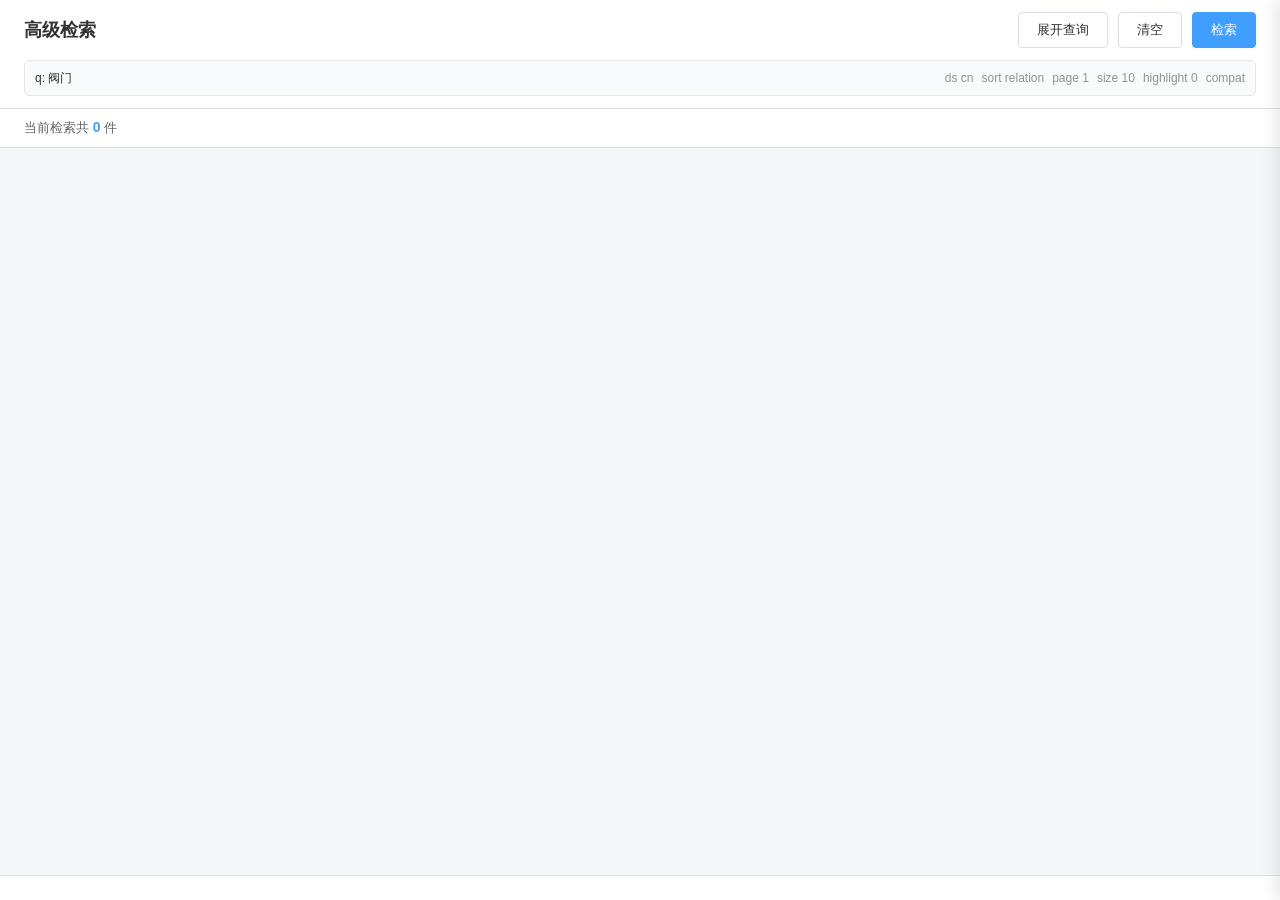
==== commit 942cc2c1: "feat: collapse console query controls" ====
--- a/app/static/console/index.html
+++ b/app/static/console/index.html
@@ -36,15 +36,20 @@
         .search-panel {
             background: var(--card-bg);
             border-bottom: 1px solid var(--border);
-            padding: 16px 24px;
+            padding: 12px 24px;
             overflow-y: auto;
             max-height: 58vh;
         }
+        .search-panel.search-collapsed {
+            overflow: visible;
+            max-height: none;
+        }
         .search-header {
             display: flex;
             justify-content: space-between;
             align-items: center;
-            margin-bottom: 16px;
+            gap: 16px;
+            margin-bottom: 12px;
         }
         .search-header h1 {
             margin: 0;
@@ -54,6 +59,38 @@
         .search-header-actions {
             display: flex;
             gap: 10px;
+            flex-wrap: wrap;
+            justify-content: flex-end;
+        }
+        .search-body.collapsed {
+            display: none;
+        }
+        .search-summary {
+            display: flex;
+            flex-wrap: wrap;
+            gap: 8px;
+            align-items: center;
+            padding: 8px 10px;
+            border: 1px solid #e5e7eb;
+            border-radius: 6px;
+            background: #f8fafc;
+            color: var(--text-secondary);
+            font-size: 12px;
+            line-height: 1.5;
+        }
+        .search-summary.hidden {
+            display: none;
+        }
+        .summary-q {
+            flex: 1 1 320px;
+            color: var(--text);
+            overflow: hidden;
+            text-overflow: ellipsis;
+            white-space: nowrap;
+        }
+        .summary-meta {
+            color: #909399;
+            white-space: nowrap;
         }
         button {
             padding: 8px 18px;
@@ -543,119 +580,124 @@
 </head>
 <body>
     <div class="app">
-        <div class="search-panel">
+        <div class="search-panel search-collapsed" id="searchPanel">
             <div class="search-header">
                 <h1>高级检索</h1>
                 <div class="search-header-actions">
+                    <button id="searchToggle" onclick="toggleSearchPanel()" aria-expanded="false">展开查询</button>
                     <button onclick="clearAllConditions()">清空</button>
                     <button class="primary" onclick="doSearch()">检索</button>
                 </div>
             </div>
 
-            <div class="query-workbench">
-                <div class="query-editor">
-                    <label for="q">q 查询式</label>
-                    <textarea id="q" rows="4" placeholder="例如：ipc:H02M AND tscd:(&quot;均衡&quot; OR &quot;平衡&quot;)"></textarea>
-                    <div class="query-toolbar">
-                        <button onclick="insertOp('AND')">AND</button>
-                        <button onclick="insertOp('OR')">OR</button>
-                        <button onclick="insertOp('NOT')">NOT</button>
-                        <button onclick="insertOp('(')">(</button>
-                        <button onclick="insertOp(')')">)</button>
-                        <button onclick="copyQuery()">复制检索式</button>
+            <div id="searchSummary" class="search-summary"></div>
+
+            <div id="searchBody" class="search-body collapsed">
+                <div class="query-workbench">
+                    <div class="query-editor">
+                        <label for="q">q 查询式</label>
+                        <textarea id="q" rows="4" placeholder="例如：ipc:H02M AND tscd:(&quot;均衡&quot; OR &quot;平衡&quot;)"></textarea>
+                        <div class="query-toolbar">
+                            <button onclick="insertOp('AND')">AND</button>
+                            <button onclick="insertOp('OR')">OR</button>
+                            <button onclick="insertOp('NOT')">NOT</button>
+                            <button onclick="insertOp('(')">(</button>
+                            <button onclick="insertOp(')')">)</button>
+                            <button onclick="copyQuery()">复制检索式</button>
+                        </div>
+                    </div>
+
+                    <div class="request-params">
+                        <div class="request-param">
+                            <label for="ds">数据范围 ds</label>
+                            <select id="ds">
+                                <option value="cn" selected>cn（中国）</option>
+                                <option value="all">all（全球）</option>
+                                <option value="us">us（美国）</option>
+                                <option value="jp">jp（日本）</option>
+                                <option value="de">de（德国）</option>
+                                <option value="ep">ep（欧洲专利局）</option>
+                                <option value="wo">wo（WIPO）</option>
+                                <option value="kr">kr（韩国）</option>
+                                <option value="gb">gb（英国）</option>
+                                <option value="fr">fr（法国）</option>
+                                <option value="ca">ca（加拿大）</option>
+                                <option value="au">au（澳大利亚）</option>
+                            </select>
+                        </div>
+                        <div class="request-param">
+                            <label for="sort">排序 sort</label>
+                            <select id="sort">
+                                <option value="relation" selected>relation</option>
+                                <option value="rank">rank</option>
+                                <option value="relevance">relevance</option>
+                                <option value="score">score</option>
+                                <option value="applicationDate">applicationDate</option>
+                                <option value="!applicationDate">!applicationDate</option>
+                                <option value="documentDate">documentDate</option>
+                                <option value="!documentDate">!documentDate</option>
+                            </select>
+                        </div>
+                        <div class="request-param">
+                            <label for="page">页码 page</label>
+                            <input id="page" type="number" value="1" min="1">
+                        </div>
+                        <div class="request-param">
+                            <label for="pageSize">每页 page_size</label>
+                            <input id="pageSize" type="number" value="10" min="1" max="100">
+                        </div>
+                        <div class="request-param">
+                            <label for="highlight">高亮 highlight</label>
+                            <select id="highlight">
+                                <option value="0" selected>0（关闭）</option>
+                                <option value="1">1（开启）</option>
+                            </select>
+                        </div>
+                        <div class="request-param">
+                            <label for="indexAnalyzerMode">分析模式</label>
+                            <select id="indexAnalyzerMode">
+                                <option value="compat" selected>compat</option>
+                                <option value="normal">normal</option>
+                            </select>
+                        </div>
                     </div>
                 </div>
 
-                <div class="request-params">
-                    <div class="request-param">
-                        <label for="ds">数据范围 ds</label>
-                        <select id="ds">
-                            <option value="cn" selected>cn（中国）</option>
-                            <option value="all">all（全球）</option>
-                            <option value="us">us（美国）</option>
-                            <option value="jp">jp（日本）</option>
-                            <option value="de">de（德国）</option>
-                            <option value="ep">ep（欧洲专利局）</option>
-                            <option value="wo">wo（WIPO）</option>
-                            <option value="kr">kr（韩国）</option>
-                            <option value="gb">gb（英国）</option>
-                            <option value="fr">fr（法国）</option>
-                            <option value="ca">ca（加拿大）</option>
-                            <option value="au">au（澳大利亚）</option>
-                        </select>
+                <div class="builder-panel">
+                    <div class="builder-header">
+                        <h2>布尔构建器</h2>
+                        <div class="builder-toolbar">
+                            <button class="small" onclick="applyBuilderTemplate('textIpcExclude')">技术 + IPC + 排除</button>
+                            <button class="small" onclick="applyBuilderTemplate('claimsDate')">权利要求 + 日期</button>
+                            <button class="small" onclick="applyBuilderTemplate('numbers')">号码 OR</button>
+                            <button class="small" onclick="applyBuilderTemplate('legalStatus')">法律状态 OR</button>
+                        </div>
                     </div>
-                    <div class="request-param">
-                        <label for="sort">排序 sort</label>
-                        <select id="sort">
-                            <option value="relation" selected>relation</option>
-                            <option value="rank">rank</option>
-                            <option value="relevance">relevance</option>
-                            <option value="score">score</option>
-                            <option value="applicationDate">applicationDate</option>
-                            <option value="!applicationDate">!applicationDate</option>
-                            <option value="documentDate">documentDate</option>
-                            <option value="!documentDate">!documentDate</option>
-                        </select>
+                    <div id="builderError" class="builder-error"></div>
+                    <div id="builderTree" class="builder-tree"></div>
+                    <div class="builder-group-actions">
+                        <button class="small" onclick="addBuilderCondition('root')">添加条件</button>
+                        <button class="small" onclick="addBuilderGroup('root')">添加分组</button>
+                        <button class="small primary" onclick="applyBuilderQuery(false)">生成 q</button>
+                        <button class="small" onclick="applyBuilderQuery(true)">生成并检索</button>
+                        <button class="small" onclick="resetBuilder()">重置构建器</button>
                     </div>
-                    <div class="request-param">
-                        <label for="page">页码 page</label>
-                        <input id="page" type="number" value="1" min="1">
-                    </div>
-                    <div class="request-param">
-                        <label for="pageSize">每页 page_size</label>
-                        <input id="pageSize" type="number" value="10" min="1" max="100">
-                    </div>
-                    <div class="request-param">
-                        <label for="highlight">高亮 highlight</label>
-                        <select id="highlight">
-                            <option value="0" selected>0（关闭）</option>
-                            <option value="1">1（开启）</option>
-                        </select>
-                    </div>
-                    <div class="request-param">
-                        <label for="indexAnalyzerMode">分析模式</label>
-                        <select id="indexAnalyzerMode">
-                            <option value="compat" selected>compat</option>
-                            <option value="normal">normal</option>
-                        </select>
-                    </div>
+                    <div id="builderPreview" class="builder-preview"></div>
                 </div>
+
+                <datalist id="legalStatusOptions">
+                    <option value="有效专利"></option>
+                    <option value="在审"></option>
+                    <option value="失效"></option>
+                    <option value="实质审查"></option>
+                    <option value="授权"></option>
+                </datalist>
+                <datalist id="typeOptions">
+                    <option value="发明专利"></option>
+                    <option value="实用新型"></option>
+                    <option value="外观设计"></option>
+                </datalist>
             </div>
-
-            <div class="builder-panel">
-                <div class="builder-header">
-                    <h2>布尔构建器</h2>
-                    <div class="builder-toolbar">
-                        <button class="small" onclick="applyBuilderTemplate('textIpcExclude')">技术 + IPC + 排除</button>
-                        <button class="small" onclick="applyBuilderTemplate('claimsDate')">权利要求 + 日期</button>
-                        <button class="small" onclick="applyBuilderTemplate('numbers')">号码 OR</button>
-                        <button class="small" onclick="applyBuilderTemplate('legalStatus')">法律状态 OR</button>
-                    </div>
-                </div>
-                <div id="builderError" class="builder-error"></div>
-                <div id="builderTree" class="builder-tree"></div>
-                <div class="builder-group-actions">
-                    <button class="small" onclick="addBuilderCondition('root')">添加条件</button>
-                    <button class="small" onclick="addBuilderGroup('root')">添加分组</button>
-                    <button class="small primary" onclick="applyBuilderQuery(false)">生成 q</button>
-                    <button class="small" onclick="applyBuilderQuery(true)">生成并检索</button>
-                    <button class="small" onclick="resetBuilder()">重置构建器</button>
-                </div>
-                <div id="builderPreview" class="builder-preview"></div>
-            </div>
-
-            <datalist id="legalStatusOptions">
-                <option value="有效专利"></option>
-                <option value="在审"></option>
-                <option value="失效"></option>
-                <option value="实质审查"></option>
-                <option value="授权"></option>
-            </datalist>
-            <datalist id="typeOptions">
-                <option value="发明专利"></option>
-                <option value="实用新型"></option>
-                <option value="外观设计"></option>
-            </datalist>
         </div>
 
         <div class="results-panel">
@@ -669,9 +711,9 @@
         <div class="request-panel" id="requestPanel" style="display: none;">
             <div class="request-header" onclick="toggleRequestPanel()">
                 <span>请求 / 错误信息</span>
-                <span id="requestToggle">▼</span>
+                <span id="requestToggle">▶</span>
             </div>
-            <div class="request-body" id="requestBody">
+            <div class="request-body collapsed" id="requestBody">
                 <pre id="requestInfo">暂无请求</pre>
             </div>
         </div>
@@ -717,7 +759,8 @@
         let currentDetailId = null;
         let currentDetailData = null;
         let currentExtraData = null;
-        let requestCollapsed = false;
+        let searchExpanded = false;
+        let requestCollapsed = true;
 
         const QUERY_FIELDS = [
             { value: 'keyword', label: '普通关键词', kind: 'keyword', placeholder: '阀门' },
@@ -788,6 +831,48 @@
             return QUERY_FIELDS.find(field => field.value === value) || QUERY_FIELDS[0];
         }
 
+        function setSearchPanelExpanded(expanded) {
+            searchExpanded = expanded;
+            const panel = document.getElementById('searchPanel');
+            const body = document.getElementById('searchBody');
+            const summary = document.getElementById('searchSummary');
+            const toggle = document.getElementById('searchToggle');
+            if (panel) panel.classList.toggle('search-collapsed', !expanded);
+            if (body) body.classList.toggle('collapsed', !expanded);
+            if (summary) summary.classList.toggle('hidden', expanded);
+            if (toggle) {
+                toggle.textContent = expanded ? '收起查询' : '展开查询';
+                toggle.setAttribute('aria-expanded', expanded ? 'true' : 'false');
+            }
+            refreshSearchSummary();
+        }
+
+        function toggleSearchPanel() {
+            setSearchPanelExpanded(!searchExpanded);
+        }
+
+        function refreshSearchSummary() {
+            const summary = document.getElementById('searchSummary');
+            if (!summary) return;
+            const qEl = document.getElementById('q');
+            const q = (qEl && qEl.value.trim()) || '未设置 q';
+            const ds = document.getElementById('ds')?.value || 'cn';
+            const sort = document.getElementById('sort')?.value || 'relation';
+            const page = document.getElementById('page')?.value || '1';
+            const pageSize = document.getElementById('pageSize')?.value || '10';
+            const highlight = document.getElementById('highlight')?.value || '0';
+            const analyzer = document.getElementById('indexAnalyzerMode')?.value || 'compat';
+            summary.innerHTML = `
+                <span class="summary-q">q: ${escapeHtml(q)}</span>
+                <span class="summary-meta">ds ${escapeHtml(ds)}</span>
+                <span class="summary-meta">sort ${escapeHtml(sort)}</span>
+                <span class="summary-meta">page ${escapeHtml(page)}</span>
+                <span class="summary-meta">size ${escapeHtml(pageSize)}</span>
+                <span class="summary-meta">highlight ${escapeHtml(highlight)}</span>
+                <span class="summary-meta">${escapeHtml(analyzer)}</span>
+            `;
+        }
+
         function init() {
             builderRoot = createDefaultBuilderTree();
             renderBuilder();
@@ -796,9 +881,17 @@
             if (qEl && qEl.addEventListener) {
                 qEl.addEventListener('input', () => {
                     qTouchedManually = true;
+                    refreshSearchSummary();
                 });
             }
+            ['ds', 'sort', 'page', 'pageSize', 'highlight', 'indexAnalyzerMode'].forEach((id) => {
+                const el = document.getElementById(id);
+                if (el && el.addEventListener) el.addEventListener('change', refreshSearchSummary);
+            });
             loadState();
+            setSearchPanelExpanded(false);
+            setRequestPanelCollapsed(true);
+            refreshSearchSummary();
         }
 
         function renderBuilder() {
@@ -1002,6 +1095,8 @@
         function clearAllConditions() {
             resetBuilder();
             document.getElementById('q').value = '';
+            qTouchedManually = true;
+            refreshSearchSummary();
             clearResults();
         }
 
@@ -1171,6 +1266,7 @@
             if (!qTouchedManually && document.activeElement !== document.getElementById('q')) {
                 document.getElementById('q').value = result.q;
             }
+            refreshSearchSummary();
         }
 
         function applyBuilderQuery(searchAfterGenerate) {
@@ -1183,6 +1279,7 @@
             document.getElementById('builderPreview').textContent = result.q;
             document.getElementById('q').value = result.q;
             qTouchedManually = false;
+            refreshSearchSummary();
             if (searchAfterGenerate) doSearch();
         }
 
@@ -1203,6 +1300,7 @@
             el.focus();
             el.setSelectionRange(start + insert.length, start + insert.length);
             qTouchedManually = true;
+            refreshSearchSummary();
         }
 
         function getForm() {
@@ -1228,7 +1326,11 @@
                 const raw = localStorage.getItem('patentConsole:lastSearch');
                 if (!raw) return;
                 const state = JSON.parse(raw);
-                if (state.q !== undefined) document.getElementById('q').value = state.q;
+                if (state.q !== undefined) {
+                    document.getElementById('q').value = state.q;
+                    qTouchedManually = true;
+                    refreshSearchSummary();
+                }
                 if (state.response) {
                     lastResponse = state.response;
                     renderResults(state.response);
@@ -1236,20 +1338,23 @@
             } catch (e) {}
         }
 
+        function setRequestPanelCollapsed(collapsed) {
+            requestCollapsed = collapsed;
+            const body = document.getElementById('requestBody');
+            const toggle = document.getElementById('requestToggle');
+            if (body) body.classList.toggle('collapsed', collapsed);
+            if (toggle) toggle.textContent = collapsed ? '▶' : '▼';
+        }
+
         function setRequestInfo(text) {
             const panel = document.getElementById('requestPanel');
-            const body = document.getElementById('requestBody');
             document.getElementById('requestInfo').textContent = text;
             panel.style.display = text ? 'block' : 'none';
-            body.classList.remove('collapsed');
-            document.getElementById('requestToggle').textContent = '▼';
+            setRequestPanelCollapsed(true);
         }
 
         function toggleRequestPanel() {
-            requestCollapsed = !requestCollapsed;
-            const body = document.getElementById('requestBody');
-            body.classList.toggle('collapsed', requestCollapsed);
-            document.getElementById('requestToggle').textContent = requestCollapsed ? '▶' : '▼';
+            setRequestPanelCollapsed(!requestCollapsed);
         }
 
         function clearResults() {
@@ -1270,6 +1375,7 @@
             if (page) {
                 form.page = page;
                 document.getElementById('page').value = page;
+                refreshSearchSummary();
             }
 
             const payload = {
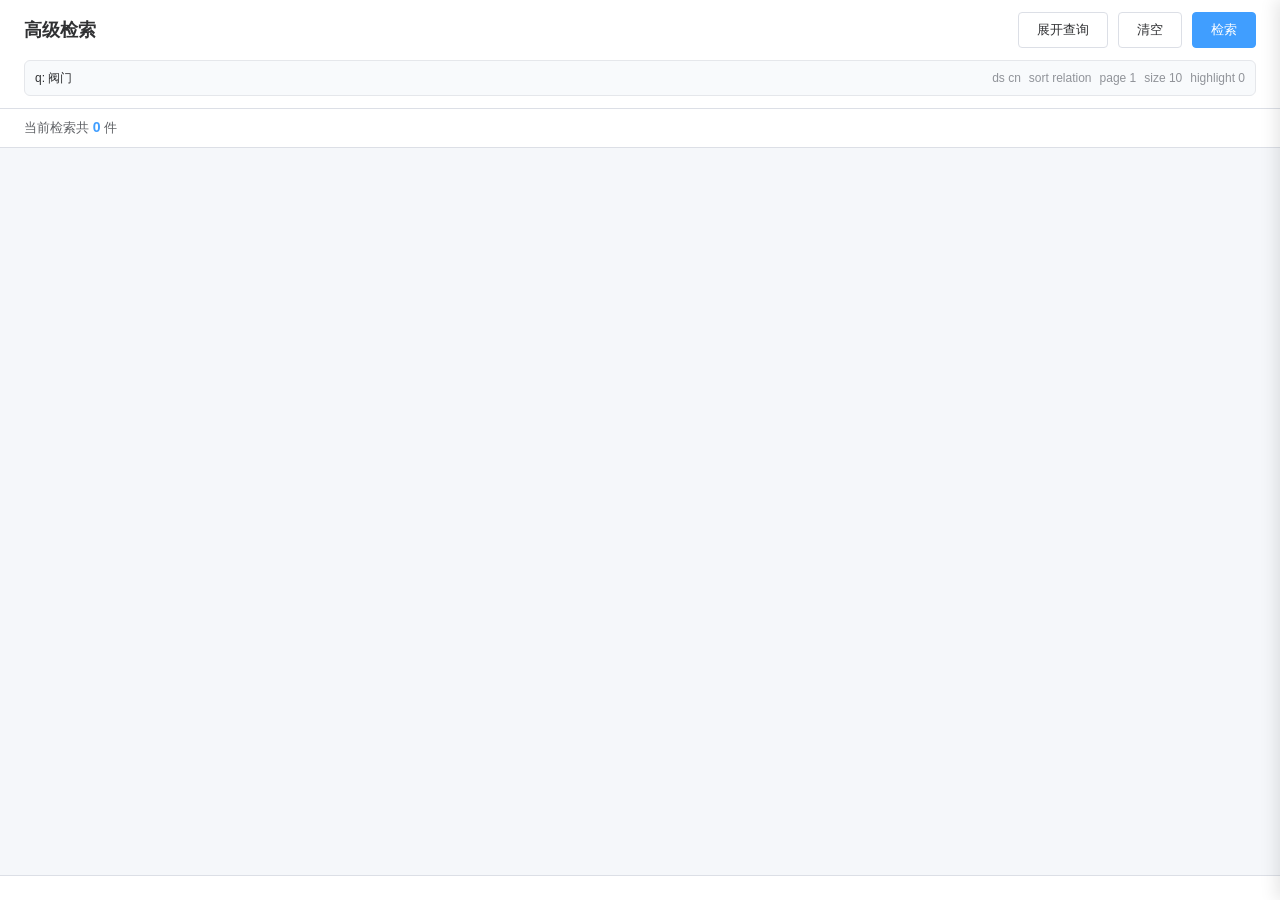
==== commit c60c4ff5: "feat: adapt search semantics for v2 index" ====
--- a/app/static/console/index.html
+++ b/app/static/console/index.html
@@ -148,7 +148,7 @@
 
         .request-params {
             display: grid;
-            grid-template-columns: repeat(6, minmax(120px, 1fr));
+            grid-template-columns: repeat(5, minmax(120px, 1fr));
             gap: 10px;
             padding: 10px;
             background: #f8fafc;
@@ -653,13 +653,6 @@
                                 <option value="1">1（开启）</option>
                             </select>
                         </div>
-                        <div class="request-param">
-                            <label for="indexAnalyzerMode">分析模式</label>
-                            <select id="indexAnalyzerMode">
-                                <option value="compat" selected>compat</option>
-                                <option value="normal">normal</option>
-                            </select>
-                        </div>
                     </div>
                 </div>
 
@@ -861,7 +854,6 @@
             const page = document.getElementById('page')?.value || '1';
             const pageSize = document.getElementById('pageSize')?.value || '10';
             const highlight = document.getElementById('highlight')?.value || '0';
-            const analyzer = document.getElementById('indexAnalyzerMode')?.value || 'compat';
             summary.innerHTML = `
                 <span class="summary-q">q: ${escapeHtml(q)}</span>
                 <span class="summary-meta">ds ${escapeHtml(ds)}</span>
@@ -869,7 +861,6 @@
                 <span class="summary-meta">page ${escapeHtml(page)}</span>
                 <span class="summary-meta">size ${escapeHtml(pageSize)}</span>
                 <span class="summary-meta">highlight ${escapeHtml(highlight)}</span>
-                <span class="summary-meta">${escapeHtml(analyzer)}</span>
             `;
         }
 
@@ -884,7 +875,7 @@
                     refreshSearchSummary();
                 });
             }
-            ['ds', 'sort', 'page', 'pageSize', 'highlight', 'indexAnalyzerMode'].forEach((id) => {
+            ['ds', 'sort', 'page', 'pageSize', 'highlight'].forEach((id) => {
                 const el = document.getElementById(id);
                 if (el && el.addEventListener) el.addEventListener('change', refreshSearchSummary);
             });
@@ -1310,8 +1301,7 @@
                 sort: document.getElementById('sort').value,
                 page: parseInt(document.getElementById('page').value, 10) || 1,
                 page_size: parseInt(document.getElementById('pageSize').value, 10) || 10,
-                highlight: parseInt(document.getElementById('highlight').value, 10) || 0,
-                index_analyzer_mode: document.getElementById('indexAnalyzerMode').value
+                highlight: parseInt(document.getElementById('highlight').value, 10) || 0
             };
         }
 
@@ -1384,8 +1374,7 @@
                 sort: form.sort,
                 page: form.page,
                 page_size: form.page_size,
-                highlight: form.highlight,
-                index_analyzer_mode: form.index_analyzer_mode
+                highlight: form.highlight
             };
 
             try {
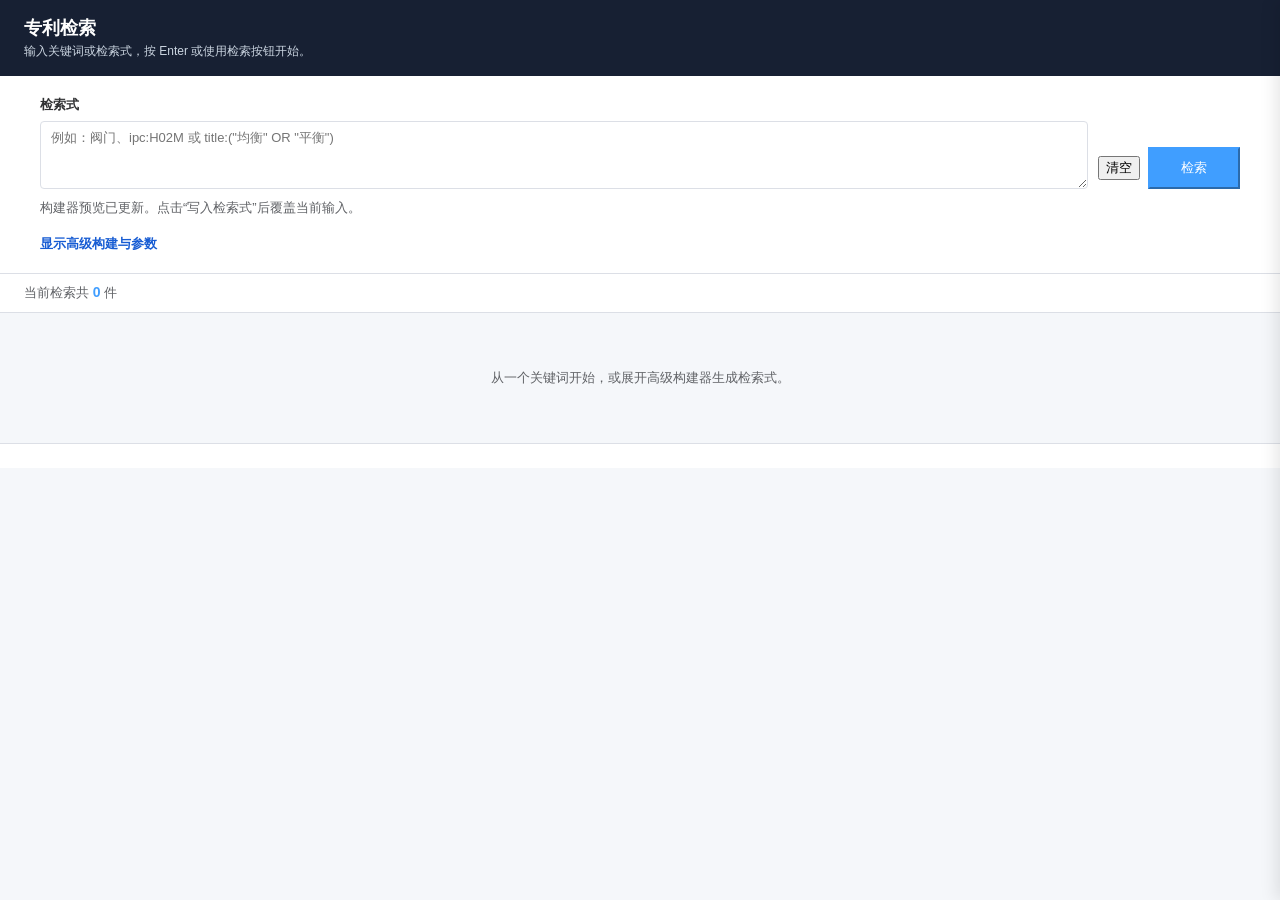
==== commit 6638ca6c: "feat: simplify console search workflow" ====
--- a/app/static/console/index.html
+++ b/app/static/console/index.html
@@ -23,74 +23,48 @@
             margin: 0;
             background: var(--bg);
             color: var(--text);
-            height: 100vh;
-            overflow: hidden;
+            min-height: 100vh;
+            overflow-x: hidden;
         }
         .app {
             display: flex;
             flex-direction: column;
-            height: 100vh;
-            overflow: hidden;
-        }
-        /* 搜索区 */
+            min-height: 100vh;
+        }
+        :focus-visible {
+            outline: 3px solid rgba(64, 158, 255, 0.4);
+            outline-offset: 2px;
+        }
+        .console-topbar {
+            display: flex;
+            align-items: center;
+            justify-content: space-between;
+            gap: 16px;
+            padding: 16px 24px;
+            background: #172033;
+            color: #fff;
+        }
+        .console-topbar h1 { margin: 0; font-size: 18px; }
+        .console-topbar p { margin: 3px 0 0; color: #cbd5e1; font-size: 12px; }
+        /* 检索区 */
         .search-panel {
             background: var(--card-bg);
             border-bottom: 1px solid var(--border);
-            padding: 12px 24px;
-            overflow-y: auto;
-            max-height: 58vh;
-        }
-        .search-panel.search-collapsed {
-            overflow: visible;
-            max-height: none;
-        }
-        .search-header {
-            display: flex;
-            justify-content: space-between;
-            align-items: center;
-            gap: 16px;
-            margin-bottom: 12px;
-        }
-        .search-header h1 {
-            margin: 0;
-            font-size: 18px;
-            color: var(--text);
-        }
-        .search-header-actions {
-            display: flex;
-            gap: 10px;
-            flex-wrap: wrap;
-            justify-content: flex-end;
-        }
-        .search-body.collapsed {
-            display: none;
-        }
-        .search-summary {
-            display: flex;
-            flex-wrap: wrap;
-            gap: 8px;
-            align-items: center;
-            padding: 8px 10px;
-            border: 1px solid #e5e7eb;
-            border-radius: 6px;
-            background: #f8fafc;
-            color: var(--text-secondary);
-            font-size: 12px;
-            line-height: 1.5;
-        }
-        .search-summary.hidden {
-            display: none;
-        }
-        .summary-q {
-            flex: 1 1 320px;
-            color: var(--text);
-            overflow: hidden;
-            text-overflow: ellipsis;
-            white-space: nowrap;
-        }
-        .summary-meta {
-            color: #909399;
-            white-space: nowrap;
+            padding: 20px 24px;
+        }
+        .search-form { max-width: 1200px; margin: 0 auto; }
+        .search-label { display: block; margin-bottom: 7px; font-size: 13px; font-weight: 600; }
+        .search-entry { display: grid; grid-template-columns: minmax(0, 1fr) auto; gap: 10px; align-items: end; }
+        .search-entry textarea { min-height: 68px; resize: vertical; }
+        .search-actions { display: flex; gap: 8px; align-items: center; }
+        .search-actions .primary { min-width: 92px; min-height: 42px; }
+        .query-status { min-height: 22px; margin: 10px 0 0; font-size: 13px; color: var(--text-secondary); }
+        .query-status.error { color: #b42318; }
+        .query-status.success { color: #067647; }
+        .query-status.loading { color: #175cd3; }
+        .advanced-toggle { margin-top: 14px; padding: 0; border: 0; background: transparent; color: #175cd3; font-weight: 600; }
+        .advanced-panel { margin-top: 12px; padding-top: 16px; border-top: 1px solid var(--border); }
+        .advanced-panel[hidden] { display: none; }
         }
         button {
             padding: 8px 18px;
@@ -255,7 +229,7 @@
         }
         .builder-group {
             border: 1px solid #cfd8e3;
-            border-left: 4px solid var(--primary);
+            border-left: 1px solid var(--primary);
             border-radius: 6px;
             padding: 10px;
             background: #fbfdff;
@@ -294,7 +268,7 @@
         .builder-node label {
             display: block;
             margin-bottom: 4px;
-            font-size: 11px;
+            font-size: 12px;
             color: var(--text-secondary);
         }
         .builder-value-pair {
@@ -323,10 +297,7 @@
 
         /* 结果区 */
         .results-panel {
-            flex: 1;
-            overflow: hidden;
-            display: flex;
-            flex-direction: column;
+            display: block;
             background: var(--bg);
         }
         .results-header {
@@ -341,8 +312,6 @@
             font-size: 14px;
         }
         .results-list {
-            flex: 1;
-            overflow-y: auto;
             padding: 16px 24px;
         }
         .record {
@@ -351,12 +320,11 @@
             border-radius: 6px;
             padding: 14px;
             margin-bottom: 12px;
-            cursor: pointer;
             transition: border-color 0.2s, box-shadow 0.2s;
         }
         .record:hover, .record.active {
             border-color: var(--primary);
-            box-shadow: 0 2px 8px rgba(64, 158, 255, 0.1);
+            box-shadow: 0 3px 10px rgba(15, 23, 42, 0.12);
         }
         .record-title {
             font-weight: 600;
@@ -410,7 +378,6 @@
             padding: 8px 24px;
             font-size: 12px;
             color: var(--text-secondary);
-            cursor: pointer;
             display: flex;
             justify-content: space-between;
             align-items: center;
@@ -432,7 +399,7 @@
             background: #f8f8f8;
             padding: 12px;
             border-radius: 4px;
-            font-size: 11px;
+            font-size: 12px;
             border: 1px solid var(--border);
             white-space: pre-wrap;
             word-break: break-all;
@@ -442,6 +409,10 @@
         .backdrop {
             position: fixed;
             inset: 0;
+            width: 100%;
+            height: 100%;
+            padding: 0;
+            border: 0;
             background: rgba(0,0,0,0.3);
             z-index: 99;
             display: none;
@@ -489,7 +460,7 @@
         }
         .detail-summary {
             background: #f0f9ff;
-            border-left: 4px solid var(--primary);
+            border-left: 1px solid var(--primary);
             padding: 10px 12px;
             margin-bottom: 14px;
             border-radius: 4px;
@@ -532,7 +503,8 @@
         }
         .tab {
             padding: 8px 12px;
-            cursor: pointer;
+            background: transparent;
+            border: 0;
             border-bottom: 2px solid transparent;
             font-size: 13px;
         }
@@ -573,41 +545,44 @@
             }
             .builder-value-pair { grid-template-columns: 1fr; }
             .detail-overlay { width: 100vw; }
-            .search-panel { padding: 12px; }
+            .console-topbar, .search-panel { padding: 14px 16px; }
+            .search-entry { grid-template-columns: 1fr; }
+            .search-actions { justify-content: space-between; }
             .results-list { padding: 12px; }
         }
     </style>
 </head>
 <body>
     <div class="app">
-        <div class="search-panel search-collapsed" id="searchPanel">
-            <div class="search-header">
-                <h1>高级检索</h1>
-                <div class="search-header-actions">
-                    <button id="searchToggle" onclick="toggleSearchPanel()" aria-expanded="false">展开查询</button>
-                    <button onclick="clearAllConditions()">清空</button>
-                    <button class="primary" onclick="doSearch()">检索</button>
-                </div>
+        <header class="console-topbar">
+            <div>
+                <h1>专利检索</h1>
+                <p>输入关键词或检索式，按 Enter 或使用检索按钮开始。</p>
             </div>
-
-            <div id="searchSummary" class="search-summary"></div>
-
-            <div id="searchBody" class="search-body collapsed">
-                <div class="query-workbench">
-                    <div class="query-editor">
-                        <label for="q">q 查询式</label>
-                        <textarea id="q" rows="4" placeholder="例如：ipc:H02M AND tscd:(&quot;均衡&quot; OR &quot;平衡&quot;)"></textarea>
-                        <div class="query-toolbar">
-                            <button onclick="insertOp('AND')">AND</button>
-                            <button onclick="insertOp('OR')">OR</button>
-                            <button onclick="insertOp('NOT')">NOT</button>
-                            <button onclick="insertOp('(')">(</button>
-                            <button onclick="insertOp(')')">)</button>
-                            <button onclick="copyQuery()">复制检索式</button>
+        </header>
+        <main>
+            <section class="search-panel" aria-label="检索工作台">
+                <form class="search-form" id="searchForm">
+                    <label class="search-label" for="q">检索式</label>
+                    <div class="search-entry">
+                        <textarea id="q" rows="2" aria-describedby="queryStatus" placeholder="例如：阀门、ipc:H02M 或 title:(&quot;均衡&quot; OR &quot;平衡&quot;)"></textarea>
+                        <div class="search-actions">
+                            <button type="button" onclick="clearAllConditions()">清空</button>
+                            <button class="primary" id="searchButton" type="submit">检索</button>
                         </div>
                     </div>
-
-                    <div class="request-params">
+                    <div class="query-status" id="queryStatus" role="status" aria-live="polite">输入检索条件后开始检索。</div>
+                    <button class="advanced-toggle" id="advancedToggle" type="button" onclick="toggleAdvancedPanel()" aria-controls="advancedPanel" aria-expanded="false">显示高级构建与参数</button>
+                    <div class="advanced-panel" id="advancedPanel" hidden>
+                        <div class="query-toolbar" aria-label="插入布尔操作符">
+                            <button type="button" onclick="insertOp('AND')">AND</button>
+                            <button type="button" onclick="insertOp('OR')">OR</button>
+                            <button type="button" onclick="insertOp('NOT')">NOT</button>
+                            <button type="button" onclick="insertOp('(')">(</button>
+                            <button type="button" onclick="insertOp(')')">)</button>
+                            <button type="button" onclick="copyQuery()">复制检索式</button>
+                        </div>
+                        <div class="request-params">
                         <div class="request-param">
                             <label for="ds">数据范围 ds</label>
                             <select id="ds">
@@ -653,45 +628,44 @@
                                 <option value="1">1（开启）</option>
                             </select>
                         </div>
-                    </div>
-                </div>
-
-                <div class="builder-panel">
+                        </div>
+
+                        <div class="builder-panel">
                     <div class="builder-header">
                         <h2>布尔构建器</h2>
                         <div class="builder-toolbar">
-                            <button class="small" onclick="applyBuilderTemplate('textIpcExclude')">技术 + IPC + 排除</button>
-                            <button class="small" onclick="applyBuilderTemplate('claimsDate')">权利要求 + 日期</button>
-                            <button class="small" onclick="applyBuilderTemplate('numbers')">号码 OR</button>
-                            <button class="small" onclick="applyBuilderTemplate('legalStatus')">法律状态 OR</button>
+                            <button class="small" type="button" onclick="applyBuilderTemplate('textIpcExclude')">技术 + IPC + 排除</button>
+                            <button class="small" type="button" onclick="applyBuilderTemplate('claimsDate')">权利要求 + 日期</button>
+                            <button class="small" type="button" onclick="applyBuilderTemplate('numbers')">号码 OR</button>
+                            <button class="small" type="button" onclick="applyBuilderTemplate('legalStatus')">法律状态 OR</button>
                         </div>
                     </div>
                     <div id="builderError" class="builder-error"></div>
                     <div id="builderTree" class="builder-tree"></div>
                     <div class="builder-group-actions">
-                        <button class="small" onclick="addBuilderCondition('root')">添加条件</button>
-                        <button class="small" onclick="addBuilderGroup('root')">添加分组</button>
-                        <button class="small primary" onclick="applyBuilderQuery(false)">生成 q</button>
-                        <button class="small" onclick="applyBuilderQuery(true)">生成并检索</button>
-                        <button class="small" onclick="resetBuilder()">重置构建器</button>
+                        <button class="small" type="button" onclick="addBuilderCondition('root')">添加条件</button>
+                        <button class="small" type="button" onclick="addBuilderGroup('root')">添加分组</button>
+                        <button class="small" type="button" onclick="applyBuilderQuery()">写入检索式</button>
+                        <button class="small" type="button" onclick="resetBuilder()">重置构建器</button>
                     </div>
                     <div id="builderPreview" class="builder-preview"></div>
-                </div>
-
-                <datalist id="legalStatusOptions">
+                        </div>
+
+                        <datalist id="legalStatusOptions">
                     <option value="有效专利"></option>
                     <option value="在审"></option>
                     <option value="失效"></option>
                     <option value="实质审查"></option>
                     <option value="授权"></option>
-                </datalist>
-                <datalist id="typeOptions">
+                        </datalist>
+                        <datalist id="typeOptions">
                     <option value="发明专利"></option>
                     <option value="实用新型"></option>
                     <option value="外观设计"></option>
-                </datalist>
-            </div>
-        </div>
+                        </datalist>
+                    </div>
+                </form>
+            </section>
 
         <div class="results-panel">
             <div class="results-header">
@@ -701,47 +675,48 @@
             <div class="pagination" id="pagination"></div>
         </div>
 
-        <div class="request-panel" id="requestPanel" style="display: none;">
-            <div class="request-header" onclick="toggleRequestPanel()">
+        <section class="request-panel" id="requestPanel" hidden>
+            <button class="request-header" id="requestToggle" type="button" onclick="toggleRequestPanel()" aria-controls="requestBody" aria-expanded="false">
                 <span>请求 / 错误信息</span>
-                <span id="requestToggle">▶</span>
-            </div>
-            <div class="request-body collapsed" id="requestBody">
+                <span id="requestIndicator" aria-hidden="true">▸</span>
+            </button>
+            <div class="request-body" id="requestBody" hidden>
                 <pre id="requestInfo">暂无请求</pre>
             </div>
-        </div>
+        </section>
+        </main>
     </div>
 
-    <div id="backdrop" class="backdrop" onclick="closeDetail()"></div>
-    <div id="detailOverlay" class="detail-overlay">
+    <button id="backdrop" class="backdrop" type="button" aria-label="关闭详情" onclick="closeDetail()"></button>
+    <aside id="detailOverlay" class="detail-overlay" role="dialog" aria-modal="true" aria-labelledby="detailTitle" tabindex="-1">
         <div class="detail-header">
-            <h3>专利详情</h3>
-            <button onclick="closeDetail()">关闭</button>
+            <h3 id="detailTitle">专利详情</h3>
+            <button type="button" onclick="closeDetail()">关闭</button>
         </div>
         <div class="detail-body">
             <div id="detailStatus"></div>
             <div id="detailContent" style="display: none;">
                 <div class="detail-actions">
-                    <button class="small" onclick="copyPatentId()">复制专利 ID</button>
-                    <button class="small primary" onclick="loadFullDetail()">查看完整信息（含说明书）</button>
-                    <button class="small" onclick="loadCitations()">引证信息</button>
-                    <button class="small" onclick="loadLegalHistory()">法律历史</button>
-                    <button class="small" onclick="switchTab('detailRaw')">原始 JSON</button>
+                    <button class="small" type="button" onclick="copyPatentId()">复制专利 ID</button>
+                    <button class="small primary" type="button" onclick="loadFullDetail()">查看完整信息（含说明书）</button>
+                    <button class="small" type="button" onclick="loadCitations()">引证信息</button>
+                    <button class="small" type="button" onclick="loadLegalHistory()">法律历史</button>
+                    <button class="small" type="button" onclick="switchTab('detailRaw')">原始 JSON</button>
                 </div>
                 <div id="detailSummary"></div>
-                <div class="tabs">
-                    <div class="tab active" data-tab="detailMain" onclick="switchTab('detailMain')">主要信息</div>
-                    <div class="tab" data-tab="detailClaims" onclick="switchTab('detailClaims')">权利要求</div>
-                    <div class="tab" data-tab="detailExtra" onclick="switchTab('detailExtra')">引证 / 法律历史</div>
-                    <div class="tab" data-tab="detailRaw" onclick="switchTab('detailRaw')">原始响应</div>
+                <div class="tabs" role="tablist" aria-label="详情内容">
+                    <button class="tab active" type="button" role="tab" data-tab="detailMain" aria-controls="detailMain" aria-selected="true" onclick="switchTab('detailMain')">主要信息</button>
+                    <button class="tab" type="button" role="tab" data-tab="detailClaims" aria-controls="detailClaims" aria-selected="false" onclick="switchTab('detailClaims')">权利要求</button>
+                    <button class="tab" type="button" role="tab" data-tab="detailExtra" aria-controls="detailExtra" aria-selected="false" onclick="switchTab('detailExtra')">引证 / 法律历史</button>
+                    <button class="tab" type="button" role="tab" data-tab="detailRaw" aria-controls="detailRaw" aria-selected="false" onclick="switchTab('detailRaw')">原始响应</button>
                 </div>
                 <div id="detailMain" class="tab-content active"></div>
-                <div id="detailClaims" class="tab-content"></div>
-                <div id="detailExtra" class="tab-content"></div>
-                <div id="detailRaw" class="tab-content"></div>
+                <div id="detailClaims" class="tab-content" role="tabpanel" hidden></div>
+                <div id="detailExtra" class="tab-content" role="tabpanel" hidden></div>
+                <div id="detailRaw" class="tab-content" role="tabpanel" hidden></div>
             </div>
         </div>
-    </div>
+    </aside>
 
     <script>
         const API_BASE = '/console-api';
@@ -752,8 +727,8 @@
         let currentDetailId = null;
         let currentDetailData = null;
         let currentExtraData = null;
-        let searchExpanded = false;
         let requestCollapsed = true;
+        let detailTrigger = null;
 
         const QUERY_FIELDS = [
             { value: 'keyword', label: '普通关键词', kind: 'keyword', placeholder: '阀门' },
@@ -824,44 +799,19 @@
             return QUERY_FIELDS.find(field => field.value === value) || QUERY_FIELDS[0];
         }
 
-        function setSearchPanelExpanded(expanded) {
-            searchExpanded = expanded;
-            const panel = document.getElementById('searchPanel');
-            const body = document.getElementById('searchBody');
-            const summary = document.getElementById('searchSummary');
-            const toggle = document.getElementById('searchToggle');
-            if (panel) panel.classList.toggle('search-collapsed', !expanded);
-            if (body) body.classList.toggle('collapsed', !expanded);
-            if (summary) summary.classList.toggle('hidden', expanded);
-            if (toggle) {
-                toggle.textContent = expanded ? '收起查询' : '展开查询';
-                toggle.setAttribute('aria-expanded', expanded ? 'true' : 'false');
-            }
-            refreshSearchSummary();
-        }
-
-        function toggleSearchPanel() {
-            setSearchPanelExpanded(!searchExpanded);
-        }
-
-        function refreshSearchSummary() {
-            const summary = document.getElementById('searchSummary');
-            if (!summary) return;
-            const qEl = document.getElementById('q');
-            const q = (qEl && qEl.value.trim()) || '未设置 q';
-            const ds = document.getElementById('ds')?.value || 'cn';
-            const sort = document.getElementById('sort')?.value || 'relation';
-            const page = document.getElementById('page')?.value || '1';
-            const pageSize = document.getElementById('pageSize')?.value || '10';
-            const highlight = document.getElementById('highlight')?.value || '0';
-            summary.innerHTML = `
-                <span class="summary-q">q: ${escapeHtml(q)}</span>
-                <span class="summary-meta">ds ${escapeHtml(ds)}</span>
-                <span class="summary-meta">sort ${escapeHtml(sort)}</span>
-                <span class="summary-meta">page ${escapeHtml(page)}</span>
-                <span class="summary-meta">size ${escapeHtml(pageSize)}</span>
-                <span class="summary-meta">highlight ${escapeHtml(highlight)}</span>
-            `;
+        function toggleAdvancedPanel() {
+            const panel = document.getElementById('advancedPanel');
+            const toggle = document.getElementById('advancedToggle');
+            const expanded = panel.hidden;
+            panel.hidden = !expanded;
+            toggle.setAttribute('aria-expanded', String(expanded));
+            toggle.textContent = expanded ? '隐藏高级构建与参数' : '显示高级构建与参数';
+        }
+
+        function setQueryStatus(message, state) {
+            const status = document.getElementById('queryStatus');
+            status.textContent = message;
+            status.className = `query-status${state ? ` ${state}` : ''}`;
         }
 
         function init() {
@@ -872,17 +822,16 @@
             if (qEl && qEl.addEventListener) {
                 qEl.addEventListener('input', () => {
                     qTouchedManually = true;
-                    refreshSearchSummary();
+                    setQueryStatus('检索式已更新，按 Enter 或点击检索提交。');
                 });
             }
-            ['ds', 'sort', 'page', 'pageSize', 'highlight'].forEach((id) => {
-                const el = document.getElementById(id);
-                if (el && el.addEventListener) el.addEventListener('change', refreshSearchSummary);
+            document.getElementById('searchForm').addEventListener('submit', event => {
+                event.preventDefault();
+                doSearch();
             });
             loadState();
-            setSearchPanelExpanded(false);
             setRequestPanelCollapsed(true);
-            refreshSearchSummary();
+            clearResults();
         }
 
         function renderBuilder() {
@@ -900,8 +849,8 @@
                     <div class="builder-group-title">
                         <span>${isRoot ? '根分组' : '子分组'}</span>
                         <div class="builder-group-actions">
-                            <button class="small" onclick="addBuilderCondition('${group.id}')">条件</button>
-                            <button class="small" onclick="addBuilderGroup('${group.id}')">分组</button>
+                            <button class="small" type="button" onclick="addBuilderCondition('${group.id}')">条件</button>
+                            <button class="small" type="button" onclick="addBuilderGroup('${group.id}')">分组</button>
                         </div>
                     </div>
                     <div class="builder-children">${children}</div>
@@ -922,7 +871,7 @@
                             <div class="hint">生成时自动加括号</div>
                         </div>
                         <div class="builder-node-actions">
-                            <button class="small" onclick="removeBuilderNode('${parentId}', ${index})">删除</button>
+                            <button class="small" type="button" onclick="removeBuilderNode('${parentId}', ${index})">删除</button>
                         </div>
                     </div>
                     ${renderBuilderGroup(node, depth, false)}
@@ -950,7 +899,7 @@
                         ${renderValueControl(parentId, index, node, field)}
                     </div>
                     <div class="builder-node-actions">
-                        <button class="small" onclick="removeBuilderNode('${parentId}', ${index})">删除</button>
+                        <button class="small" type="button" onclick="removeBuilderNode('${parentId}', ${index})">删除</button>
                     </div>
                 </div>
             `;
@@ -1087,7 +1036,7 @@
             resetBuilder();
             document.getElementById('q').value = '';
             qTouchedManually = true;
-            refreshSearchSummary();
+            setQueryStatus('已清空检索条件。');
             clearResults();
         }
 
@@ -1132,7 +1081,7 @@
             }
             qTouchedManually = false;
             renderBuilder();
-            applyBuilderQuery(false);
+            applyBuilderQuery();
         }
 
         function condition(field, connector, mode, value) {
@@ -1254,13 +1203,10 @@
             }
             error.innerHTML = '';
             preview.textContent = result.q;
-            if (!qTouchedManually && document.activeElement !== document.getElementById('q')) {
-                document.getElementById('q').value = result.q;
-            }
-            refreshSearchSummary();
-        }
-
-        function applyBuilderQuery(searchAfterGenerate) {
+            setQueryStatus('构建器预览已更新。点击“写入检索式”后覆盖当前输入。');
+        }
+
+        function applyBuilderQuery() {
             const result = buildQueryFromTree(builderRoot);
             if (result.error) {
                 document.getElementById('builderError').innerHTML = `<div class="error">${escapeHtml(result.error)}</div>`;
@@ -1270,8 +1216,8 @@
             document.getElementById('builderPreview').textContent = result.q;
             document.getElementById('q').value = result.q;
             qTouchedManually = false;
-            refreshSearchSummary();
-            if (searchAfterGenerate) doSearch();
+            setQueryStatus('已将构建结果写入检索式。确认后点击检索。', 'success');
+            document.getElementById('q').focus();
         }
 
         window.consoleQueryBuilder = {
@@ -1291,7 +1237,7 @@
             el.focus();
             el.setSelectionRange(start + insert.length, start + insert.length);
             qTouchedManually = true;
-            refreshSearchSummary();
+            setQueryStatus('检索式已更新，按 Enter 或点击检索提交。');
         }
 
         function getForm() {
@@ -1319,7 +1265,7 @@
                 if (state.q !== undefined) {
                     document.getElementById('q').value = state.q;
                     qTouchedManually = true;
-                    refreshSearchSummary();
+                    setQueryStatus('已恢复上次检索式。');
                 }
                 if (state.response) {
                     lastResponse = state.response;
@@ -1332,14 +1278,18 @@
             requestCollapsed = collapsed;
             const body = document.getElementById('requestBody');
             const toggle = document.getElementById('requestToggle');
-            if (body) body.classList.toggle('collapsed', collapsed);
-            if (toggle) toggle.textContent = collapsed ? '▶' : '▼';
+            if (body) body.hidden = collapsed;
+            if (toggle) {
+                toggle.setAttribute('aria-expanded', String(!collapsed));
+            }
+            const indicator = document.getElementById('requestIndicator');
+            if (indicator) indicator.textContent = collapsed ? '▸' : '▾';
         }
 
         function setRequestInfo(text) {
             const panel = document.getElementById('requestPanel');
             document.getElementById('requestInfo').textContent = text;
-            panel.style.display = text ? 'block' : 'none';
+            panel.hidden = !text;
             setRequestPanelCollapsed(true);
         }
 
@@ -1352,20 +1302,21 @@
             document.getElementById('records').innerHTML = '';
             document.getElementById('pagination').innerHTML = '';
             lastResponse = null;
+            document.getElementById('records').innerHTML = '<div class="empty-state">从一个关键词开始，或展开高级构建器生成检索式。</div>';
         }
 
         async function doSearch(page) {
             const form = getForm();
             const q = form.q;
             if (!q) {
-                setRequestInfo('查询式 q 不能为空');
+                setQueryStatus('请输入关键词或有效检索式后再检索。', 'error');
+                document.getElementById('q').focus();
                 return;
             }
 
             if (page) {
                 form.page = page;
                 document.getElementById('page').value = page;
-                refreshSearchSummary();
             }
 
             const payload = {
@@ -1378,6 +1329,10 @@
             };
 
             try {
+                const button = document.getElementById('searchButton');
+                button.disabled = true;
+                button.textContent = '检索中';
+                setQueryStatus('正在检索，请稍候。', 'loading');
                 const started = performance.now();
                 const response = await fetch(`${API_BASE}/search`, {
                     method: 'POST',
@@ -1390,6 +1345,7 @@
                 if (!response.ok) {
                     const message = data.detail || data.message || JSON.stringify(data);
                     setRequestInfo(`POST ${API_BASE}/search\n${JSON.stringify(payload, null, 2)}\n\nHTTP ${response.status} (${elapsed}ms)\n${typeof message === 'object' ? JSON.stringify(message, null, 2) : message}`);
+                    setQueryStatus(`检索失败：${typeof message === 'object' ? JSON.stringify(message) : message}。请修改检索式后重试。`, 'error');
                     return;
                 }
 
@@ -1397,8 +1353,14 @@
                 saveState();
                 renderResults(data);
                 setRequestInfo(`POST ${API_BASE}/search\n${JSON.stringify(payload, null, 2)}\n\nHTTP ${response.status} (${elapsed}ms)\n${JSON.stringify(data, null, 2).slice(0, 4000)}`);
+                setQueryStatus(data.total ? `已找到 ${data.total} 条结果。` : '没有找到结果。请调整关键词、范围或展开高级构建器。', data.total ? 'success' : '');
             } catch (err) {
                 setRequestInfo(`POST ${API_BASE}/search\n${JSON.stringify(payload, null, 2)}\n\nError: ${err.message}`);
+                setQueryStatus(`网络错误：${err.message}。请检查连接后重试。`, 'error');
+            } finally {
+                const button = document.getElementById('searchButton');
+                button.disabled = false;
+                button.textContent = '检索';
             }
         }
 
@@ -1406,13 +1368,13 @@
             document.getElementById('resultCount').textContent = data.total || 0;
             const recordsEl = document.getElementById('records');
             if (!data.records || data.records.length === 0) {
-                recordsEl.innerHTML = '<div class="empty-state">暂无结果</div>';
+                recordsEl.innerHTML = '<div class="empty-state">没有匹配结果。尝试缩短关键词、调整数据范围，或展开高级构建器重新组合条件。</div>';
                 document.getElementById('pagination').innerHTML = '';
                 return;
             }
 
             recordsEl.innerHTML = data.records.map((record, index) => `
-                <div class="record" onclick="openDetail('${escapeHtml(record.patent_id || '')}')">
+                <article class="record">
                     <div class="record-title">${(data.page - 1) * data.page_size + index + 1}. ${escapeHtml(record.title || '(无标题)')}</div>
                     <div class="record-meta">
                         <span>专利ID: ${escapeHtml(record.patent_id || '')}</span>
@@ -1426,11 +1388,11 @@
                         <span>法律状态: ${escapeHtml(record.legalStatus || '')}</span>
                     </div>
                     <div class="record-abstract">${escapeHtml(record.abstract || '')}</div>
-                    <div class="record-actions" onclick="event.stopPropagation()">
-                        <button class="small" onclick="copyText('${escapeHtml(record.patent_id || '')}')">复制 ID</button>
-                        <button class="small primary" onclick="openDetail('${escapeHtml(record.patent_id || '')}')">查看详情</button>
+                    <div class="record-actions">
+                        <button class="small" type="button" onclick="copyText('${escapeHtml(record.patent_id || '')}')">复制 ID</button>
+                        <button class="small primary" type="button" onclick="openDetail('${escapeHtml(record.patent_id || '')}')">查看详情</button>
                     </div>
-                </div>
+                </article>
             `).join('');
 
             renderPagination(data);
@@ -1445,9 +1407,9 @@
                 return;
             }
             let html = '';
-            if (page > 1) html += `<button onclick="doSearch(${page - 1})">上一页</button>`;
+            if (page > 1) html += `<button type="button" onclick="doSearch(${page - 1})">上一页</button>`;
             html += `<span>第 ${page} / ${totalPages} 页</span>`;
-            if (page < totalPages) html += `<button onclick="doSearch(${page + 1})">下一页</button>`;
+            if (page < totalPages) html += `<button type="button" onclick="doSearch(${page + 1})">下一页</button>`;
             el.innerHTML = html;
         }
 
@@ -1468,6 +1430,7 @@
 
         async function openDetail(patentId) {
             if (!patentId) return;
+            detailTrigger = document.activeElement;
             currentDetailId = patentId;
             currentDetailData = null;
             currentExtraData = null;
@@ -1477,6 +1440,7 @@
             document.getElementById('detailContent').style.display = 'none';
             document.getElementById('detailStatus').innerHTML = '<div class="loading">加载详情中...</div>';
             switchTab('detailMain');
+            document.getElementById('detailOverlay').focus();
 
             await fetchDetail(patentId, false);
         }
@@ -1507,14 +1471,20 @@
         function closeDetail() {
             document.getElementById('detailOverlay').classList.remove('open');
             document.getElementById('backdrop').classList.remove('open');
+            if (detailTrigger && typeof detailTrigger.focus === 'function') detailTrigger.focus();
         }
 
         function switchTab(tabId) {
-            document.querySelectorAll('.tab').forEach(el => el.classList.remove('active'));
-            document.querySelectorAll('.tab-content').forEach(el => el.classList.remove('active'));
-            const targetTab = document.querySelector(`.tab[data-tab="${tabId}"]`) || event.currentTarget;
-            if (targetTab) targetTab.classList.add('active');
-            document.getElementById(tabId).classList.add('active');
+            document.querySelectorAll('.tab').forEach(el => {
+                const active = el.dataset.tab === tabId;
+                el.classList.toggle('active', active);
+                el.setAttribute('aria-selected', String(active));
+            });
+            document.querySelectorAll('.tab-content').forEach(el => {
+                const active = el.id === tabId;
+                el.classList.toggle('active', active);
+                el.hidden = !active;
+            });
         }
 
         function renderDetail(data) {
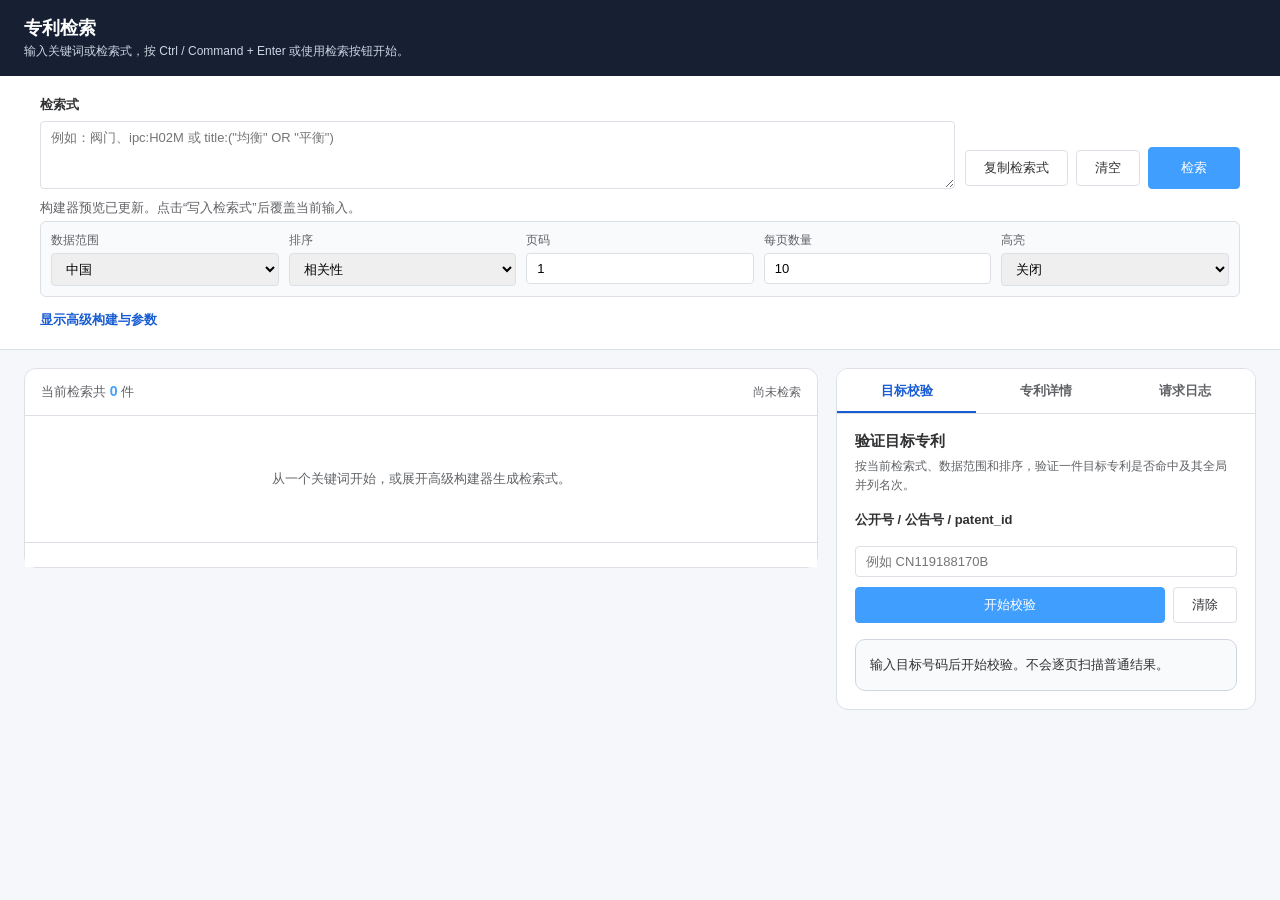
==== commit da1802a6: "feat(console): add target rank validation" ====
--- a/app/static/console/index.html
+++ b/app/static/console/index.html
@@ -65,7 +65,6 @@
         .advanced-toggle { margin-top: 14px; padding: 0; border: 0; background: transparent; color: #175cd3; font-weight: 600; }
         .advanced-panel { margin-top: 12px; padding-top: 16px; border-top: 1px solid var(--border); }
         .advanced-panel[hidden] { display: none; }
-        }
         button {
             padding: 8px 18px;
             border: 1px solid var(--border);
@@ -253,7 +252,7 @@
         }
         .builder-node {
             display: grid;
-            grid-template-columns: 112px minmax(150px, 190px) 118px minmax(220px, 1fr) 76px;
+            grid-template-columns: 112px minmax(150px, 190px) 168px minmax(180px, 1fr) 76px;
             gap: 8px;
             align-items: end;
             padding: 10px;
@@ -406,18 +405,6 @@
         }
 
         /* 详情抽屉 */
-        .backdrop {
-            position: fixed;
-            inset: 0;
-            width: 100%;
-            height: 100%;
-            padding: 0;
-            border: 0;
-            background: rgba(0,0,0,0.3);
-            z-index: 99;
-            display: none;
-        }
-        .backdrop.open { display: block; }
         .detail-overlay {
             position: fixed;
             top: 0;
@@ -536,6 +523,100 @@
             font-size: 13px;
         }
 
+        .workspace {
+            display: grid;
+            grid-template-columns: minmax(0, 1fr) minmax(340px, 420px);
+            gap: 18px;
+            width: min(1440px, 100%);
+            margin: 0 auto;
+            padding: 18px 24px 28px;
+            align-items: start;
+        }
+        .results-panel, .inspector {
+            min-width: 0;
+            background: var(--card-bg);
+            border: 1px solid var(--border);
+            border-radius: 12px;
+        }
+        .results-header {
+            display: flex;
+            align-items: baseline;
+            justify-content: space-between;
+            gap: 12px;
+            padding: 14px 16px;
+            border-radius: 12px 12px 0 0;
+        }
+        .results-list { padding: 14px; }
+        .results-time { color: var(--text-secondary); font-size: 12px; }
+        .record { border-radius: 10px; box-shadow: none; }
+        .record:hover, .record.active { box-shadow: 0 6px 16px rgba(15, 23, 42, 0.08); }
+        .inspector {
+            position: sticky;
+            top: 16px;
+            max-height: calc(100vh - 32px);
+            display: flex;
+            flex-direction: column;
+            overflow: hidden;
+        }
+        .inspector-tabs {
+            display: grid;
+            grid-template-columns: repeat(3, 1fr);
+            border-bottom: 1px solid var(--border);
+            flex: 0 0 auto;
+        }
+        .inspector-tab {
+            border: 0;
+            border-bottom: 2px solid transparent;
+            border-radius: 0;
+            padding: 13px 8px 11px;
+            background: #fff;
+            color: var(--text-secondary);
+            font-weight: 600;
+        }
+        .inspector-tab.active {
+            color: #175cd3;
+            border-bottom-color: #175cd3;
+        }
+        .inspector-panel { display: none; min-height: 280px; overflow: auto; }
+        .inspector-panel.active { display: block; }
+        .inspector-section { padding: 18px; }
+        .inspector-section h2 { margin: 0 0 6px; font-size: 15px; }
+        .inspector-section > p { margin: 0 0 16px; color: var(--text-secondary); font-size: 12px; line-height: 1.6; }
+        .target-form { display: grid; gap: 10px; }
+        .target-actions { display: flex; gap: 8px; }
+        .target-actions .primary { flex: 1; }
+        .target-result {
+            margin-top: 16px;
+            padding: 14px;
+            border: 1px solid #d0d5dd;
+            border-radius: 10px;
+            background: #f8fafc;
+            font-size: 13px;
+            line-height: 1.65;
+        }
+        .target-result.success { border-color: #a6d7bd; background: #f0faf5; color: #05603a; }
+        .target-result.warning { border-color: #f3cf8a; background: #fffaeb; color: #854a0e; }
+        .target-result.error { border-color: #f1b4b4; background: #fff5f5; color: #9f1b1b; }
+        .target-result.stale { border-color: #b9c8dc; background: #f5f8fc; color: #475467; }
+        .target-result strong { display: block; margin-bottom: 3px; font-size: 15px; color: inherit; }
+        .detail-overlay {
+            position: static;
+            width: auto;
+            min-height: 280px;
+            border: 0;
+            box-shadow: none;
+            transform: none;
+            transition: none;
+            display: none;
+        }
+        .inspector-panel.active .detail-overlay { display: flex; }
+        .detail-overlay.open { transform: none; }
+        .detail-header { padding: 14px 18px; }
+        .detail-body { overflow: visible; padding: 16px 18px; }
+        .request-panel { border: 0; }
+        .request-body { max-height: none; padding: 16px 18px; overflow: visible; }
+        .request-body pre { max-height: none; }
+
         @media (max-width: 900px) {
             .query-workbench { grid-template-columns: 1fr; }
             .request-params { grid-template-columns: repeat(2, minmax(120px, 1fr)); }
@@ -549,6 +630,9 @@
             .search-entry { grid-template-columns: 1fr; }
             .search-actions { justify-content: space-between; }
             .results-list { padding: 12px; }
+            .workspace { grid-template-columns: 1fr; padding: 12px; }
+            .inspector { position: static; max-height: none; overflow: visible; }
+            .inspector-panel { overflow: visible; }
         }
     </style>
 </head>
@@ -557,7 +641,7 @@
         <header class="console-topbar">
             <div>
                 <h1>专利检索</h1>
-                <p>输入关键词或检索式，按 Enter 或使用检索按钮开始。</p>
+                <p>输入关键词或检索式，按 Ctrl / Command + Enter 或使用检索按钮开始。</p>
             </div>
         </header>
         <main>
@@ -567,11 +651,59 @@
                     <div class="search-entry">
                         <textarea id="q" rows="2" aria-describedby="queryStatus" placeholder="例如：阀门、ipc:H02M 或 title:(&quot;均衡&quot; OR &quot;平衡&quot;)"></textarea>
                         <div class="search-actions">
+                            <button type="button" onclick="copyQuery()">复制检索式</button>
                             <button type="button" onclick="clearAllConditions()">清空</button>
                             <button class="primary" id="searchButton" type="submit">检索</button>
                         </div>
                     </div>
                     <div class="query-status" id="queryStatus" role="status" aria-live="polite">输入检索条件后开始检索。</div>
+                    <div class="request-params">
+                        <div class="request-param">
+                            <label for="ds">数据范围</label>
+                            <select id="ds">
+                                <option value="cn" selected>中国</option>
+                                <option value="all">全球</option>
+                                <option value="us">美国</option>
+                                <option value="jp">日本</option>
+                                <option value="de">德国</option>
+                                <option value="ep">欧洲专利局</option>
+                                <option value="wo">WIPO</option>
+                                <option value="kr">韩国</option>
+                                <option value="gb">英国</option>
+                                <option value="fr">法国</option>
+                                <option value="ca">加拿大</option>
+                                <option value="au">澳大利亚</option>
+                            </select>
+                        </div>
+                        <div class="request-param">
+                            <label for="sort">排序</label>
+                            <select id="sort">
+                                <option value="relation" selected>相关性</option>
+                                <option value="rank">相关性（rank）</option>
+                                <option value="relevance">相关性（relevance）</option>
+                                <option value="score">相关性（score）</option>
+                                <option value="applicationDate">申请日升序</option>
+                                <option value="!applicationDate">申请日降序</option>
+                                <option value="documentDate">公开日升序</option>
+                                <option value="!documentDate">公开日降序</option>
+                            </select>
+                        </div>
+                        <div class="request-param">
+                            <label for="page">页码</label>
+                            <input id="page" type="number" value="1" min="1">
+                        </div>
+                        <div class="request-param">
+                            <label for="pageSize">每页数量</label>
+                            <input id="pageSize" type="number" value="10" min="1" max="100">
+                        </div>
+                        <div class="request-param">
+                            <label for="highlight">高亮</label>
+                            <select id="highlight">
+                                <option value="0" selected>关闭</option>
+                                <option value="1">开启</option>
+                            </select>
+                        </div>
+                    </div>
                     <button class="advanced-toggle" id="advancedToggle" type="button" onclick="toggleAdvancedPanel()" aria-controls="advancedPanel" aria-expanded="false">显示高级构建与参数</button>
                     <div class="advanced-panel" id="advancedPanel" hidden>
                         <div class="query-toolbar" aria-label="插入布尔操作符">
@@ -580,56 +712,7 @@
                             <button type="button" onclick="insertOp('NOT')">NOT</button>
                             <button type="button" onclick="insertOp('(')">(</button>
                             <button type="button" onclick="insertOp(')')">)</button>
-                            <button type="button" onclick="copyQuery()">复制检索式</button>
                         </div>
-                        <div class="request-params">
-                        <div class="request-param">
-                            <label for="ds">数据范围 ds</label>
-                            <select id="ds">
-                                <option value="cn" selected>cn（中国）</option>
-                                <option value="all">all（全球）</option>
-                                <option value="us">us（美国）</option>
-                                <option value="jp">jp（日本）</option>
-                                <option value="de">de（德国）</option>
-                                <option value="ep">ep（欧洲专利局）</option>
-                                <option value="wo">wo（WIPO）</option>
-                                <option value="kr">kr（韩国）</option>
-                                <option value="gb">gb（英国）</option>
-                                <option value="fr">fr（法国）</option>
-                                <option value="ca">ca（加拿大）</option>
-                                <option value="au">au（澳大利亚）</option>
-                            </select>
-                        </div>
-                        <div class="request-param">
-                            <label for="sort">排序 sort</label>
-                            <select id="sort">
-                                <option value="relation" selected>relation</option>
-                                <option value="rank">rank</option>
-                                <option value="relevance">relevance</option>
-                                <option value="score">score</option>
-                                <option value="applicationDate">applicationDate</option>
-                                <option value="!applicationDate">!applicationDate</option>
-                                <option value="documentDate">documentDate</option>
-                                <option value="!documentDate">!documentDate</option>
-                            </select>
-                        </div>
-                        <div class="request-param">
-                            <label for="page">页码 page</label>
-                            <input id="page" type="number" value="1" min="1">
-                        </div>
-                        <div class="request-param">
-                            <label for="pageSize">每页 page_size</label>
-                            <input id="pageSize" type="number" value="10" min="1" max="100">
-                        </div>
-                        <div class="request-param">
-                            <label for="highlight">高亮 highlight</label>
-                            <select id="highlight">
-                                <option value="0" selected>0（关闭）</option>
-                                <option value="1">1（开启）</option>
-                            </select>
-                        </div>
-                        </div>
-
                         <div class="builder-panel">
                     <div class="builder-header">
                         <h2>布尔构建器</h2>
@@ -667,56 +750,85 @@
                 </form>
             </section>
 
-        <div class="results-panel">
-            <div class="results-header">
-                <span>当前检索共 <strong id="resultCount">0</strong> 件</span>
-            </div>
-            <div class="results-list" id="records"></div>
-            <div class="pagination" id="pagination"></div>
+        <div class="workspace">
+            <section class="results-panel" aria-label="检索结果">
+                <div class="results-header">
+                    <span>当前检索共 <strong id="resultCount">0</strong> 件</span>
+                    <span class="results-time" id="resultsTime">尚未检索</span>
+                </div>
+                <div class="results-list" id="records"></div>
+                <div class="pagination" id="pagination"></div>
+            </section>
+
+            <aside class="inspector" aria-label="上下文检查器">
+                <div class="inspector-tabs" role="tablist" aria-label="检查器内容">
+                    <button class="inspector-tab active" id="targetTab" type="button" role="tab" aria-selected="true" aria-controls="targetPanel" onclick="switchInspector('targetPanel')">目标校验</button>
+                    <button class="inspector-tab" id="patentTab" type="button" role="tab" aria-selected="false" aria-controls="patentPanel" onclick="switchInspector('patentPanel')">专利详情</button>
+                    <button class="inspector-tab" id="logTab" type="button" role="tab" aria-selected="false" aria-controls="logPanel" onclick="switchInspector('logPanel')">请求日志</button>
+                </div>
+                <section class="inspector-panel active" id="targetPanel" role="tabpanel" aria-labelledby="targetTab">
+                    <div class="inspector-section">
+                        <h2>验证目标专利</h2>
+                        <p>按当前检索式、数据范围和排序，验证一件目标专利是否命中及其全局并列名次。</p>
+                        <form class="target-form" id="targetForm">
+                            <label class="search-label" for="targetIdentifier">公开号 / 公告号 / patent_id</label>
+                            <input id="targetIdentifier" name="target_identifier" autocomplete="off" placeholder="例如 CN119188170B">
+                            <div class="target-actions">
+                                <button class="primary" id="targetButton" type="submit">开始校验</button>
+                                <button type="button" onclick="clearTargetValidation()">清除</button>
+                            </div>
+                        </form>
+                        <div class="target-result" id="targetResult" role="status" aria-live="polite">
+                            输入目标号码后开始校验。不会逐页扫描普通结果。
+                        </div>
+                    </div>
+                </section>
+                <section class="inspector-panel" id="patentPanel" role="tabpanel" aria-labelledby="patentTab" hidden>
+                    <aside id="detailOverlay" class="detail-overlay" aria-labelledby="detailTitle" tabindex="-1">
+                        <div class="detail-header">
+                            <h3 id="detailTitle">专利详情</h3>
+                            <button type="button" onclick="closeDetail()">关闭</button>
+                        </div>
+                        <div class="detail-body">
+                            <div id="detailStatus"><div class="empty-state">从左侧结果选择一件专利查看详情。</div></div>
+                            <div id="detailContent" style="display: none;">
+                                <div class="detail-actions">
+                                    <button class="small" type="button" onclick="copyPatentId()">复制专利 ID</button>
+                                    <button class="small primary" type="button" onclick="loadFullDetail()">查看完整信息（含说明书）</button>
+                                    <button class="small" type="button" onclick="loadCitations()">引证信息</button>
+                                    <button class="small" type="button" onclick="loadLegalHistory()">法律历史</button>
+                                    <button class="small" type="button" onclick="switchTab('detailRaw')">原始 JSON</button>
+                                </div>
+                                <div id="detailSummary"></div>
+                                <div class="tabs" role="tablist" aria-label="详情内容">
+                                    <button class="tab active" id="detailMainTab" type="button" role="tab" data-tab="detailMain" aria-controls="detailMain" aria-selected="true" onclick="switchTab('detailMain')">主要信息</button>
+                                    <button class="tab" id="detailClaimsTab" type="button" role="tab" data-tab="detailClaims" aria-controls="detailClaims" aria-selected="false" tabindex="-1" onclick="switchTab('detailClaims')">权利要求</button>
+                                    <button class="tab" id="detailExtraTab" type="button" role="tab" data-tab="detailExtra" aria-controls="detailExtra" aria-selected="false" tabindex="-1" onclick="switchTab('detailExtra')">引证 / 法律历史</button>
+                                    <button class="tab" id="detailRawTab" type="button" role="tab" data-tab="detailRaw" aria-controls="detailRaw" aria-selected="false" tabindex="-1" onclick="switchTab('detailRaw')">原始响应</button>
+                                </div>
+                                <div id="detailMain" class="tab-content active" role="tabpanel" aria-labelledby="detailMainTab"></div>
+                                <div id="detailClaims" class="tab-content" role="tabpanel" aria-labelledby="detailClaimsTab" hidden></div>
+                                <div id="detailExtra" class="tab-content" role="tabpanel" aria-labelledby="detailExtraTab" hidden></div>
+                                <div id="detailRaw" class="tab-content" role="tabpanel" aria-labelledby="detailRawTab" hidden></div>
+                            </div>
+                        </div>
+                    </aside>
+                </section>
+                <section class="inspector-panel" id="logPanel" role="tabpanel" aria-labelledby="logTab" hidden>
+                    <section class="request-panel" id="requestPanel">
+                        <button class="request-header" id="requestToggle" type="button" onclick="toggleRequestPanel()" aria-controls="requestBody" aria-expanded="true">
+                            <span>最近一次请求</span>
+                            <span id="requestIndicator" aria-hidden="true">▾</span>
+                        </button>
+                        <div class="request-body" id="requestBody">
+                            <pre id="requestInfo">暂无请求</pre>
+                        </div>
+                    </section>
+                </section>
+            </aside>
         </div>
-
-        <section class="request-panel" id="requestPanel" hidden>
-            <button class="request-header" id="requestToggle" type="button" onclick="toggleRequestPanel()" aria-controls="requestBody" aria-expanded="false">
-                <span>请求 / 错误信息</span>
-                <span id="requestIndicator" aria-hidden="true">▸</span>
-            </button>
-            <div class="request-body" id="requestBody" hidden>
-                <pre id="requestInfo">暂无请求</pre>
-            </div>
-        </section>
         </main>
     </div>
-
-    <button id="backdrop" class="backdrop" type="button" aria-label="关闭详情" onclick="closeDetail()"></button>
-    <aside id="detailOverlay" class="detail-overlay" role="dialog" aria-modal="true" aria-labelledby="detailTitle" tabindex="-1">
-        <div class="detail-header">
-            <h3 id="detailTitle">专利详情</h3>
-            <button type="button" onclick="closeDetail()">关闭</button>
-        </div>
-        <div class="detail-body">
-            <div id="detailStatus"></div>
-            <div id="detailContent" style="display: none;">
-                <div class="detail-actions">
-                    <button class="small" type="button" onclick="copyPatentId()">复制专利 ID</button>
-                    <button class="small primary" type="button" onclick="loadFullDetail()">查看完整信息（含说明书）</button>
-                    <button class="small" type="button" onclick="loadCitations()">引证信息</button>
-                    <button class="small" type="button" onclick="loadLegalHistory()">法律历史</button>
-                    <button class="small" type="button" onclick="switchTab('detailRaw')">原始 JSON</button>
-                </div>
-                <div id="detailSummary"></div>
-                <div class="tabs" role="tablist" aria-label="详情内容">
-                    <button class="tab active" type="button" role="tab" data-tab="detailMain" aria-controls="detailMain" aria-selected="true" onclick="switchTab('detailMain')">主要信息</button>
-                    <button class="tab" type="button" role="tab" data-tab="detailClaims" aria-controls="detailClaims" aria-selected="false" onclick="switchTab('detailClaims')">权利要求</button>
-                    <button class="tab" type="button" role="tab" data-tab="detailExtra" aria-controls="detailExtra" aria-selected="false" onclick="switchTab('detailExtra')">引证 / 法律历史</button>
-                    <button class="tab" type="button" role="tab" data-tab="detailRaw" aria-controls="detailRaw" aria-selected="false" onclick="switchTab('detailRaw')">原始响应</button>
-                </div>
-                <div id="detailMain" class="tab-content active"></div>
-                <div id="detailClaims" class="tab-content" role="tabpanel" hidden></div>
-                <div id="detailExtra" class="tab-content" role="tabpanel" hidden></div>
-                <div id="detailRaw" class="tab-content" role="tabpanel" hidden></div>
-            </div>
-        </div>
-    </aside>
 
     <script>
         const API_BASE = '/console-api';
@@ -729,6 +841,10 @@
         let currentExtraData = null;
         let requestCollapsed = true;
         let detailTrigger = null;
+        let targetValidation = null;
+        let searchRequestId = 0;
+        let targetRequestId = 0;
+        let targetRequestPending = false;
 
         const QUERY_FIELDS = [
             { value: 'keyword', label: '普通关键词', kind: 'keyword', placeholder: '阀门' },
@@ -822,16 +938,77 @@
             if (qEl && qEl.addEventListener) {
                 qEl.addEventListener('input', () => {
                     qTouchedManually = true;
+                    invalidateSearchRequest();
+                    invalidateTargetValidation();
                     setQueryStatus('检索式已更新，按 Enter 或点击检索提交。');
+                });
+                qEl.addEventListener('keydown', event => {
+                    if (event.key === 'Enter' && (event.ctrlKey || event.metaKey)) {
+                        event.preventDefault();
+                        doSearch();
+                    }
                 });
             }
             document.getElementById('searchForm').addEventListener('submit', event => {
                 event.preventDefault();
                 doSearch();
             });
+            document.getElementById('targetForm').addEventListener('submit', event => {
+                event.preventDefault();
+                testTargetRank();
+            });
+            document.getElementById('targetIdentifier').addEventListener('input', invalidateTargetValidation);
+            ['ds', 'sort'].forEach(id => {
+                document.getElementById(id).addEventListener('change', () => {
+                    invalidateSearchRequest();
+                    invalidateTargetValidation();
+                });
+            });
+            document.querySelectorAll('.inspector-tab').forEach(tab => {
+                tab.addEventListener('keydown', handleInspectorKeydown);
+            });
+            document.querySelectorAll('.tab').forEach(tab => {
+                tab.addEventListener('keydown', handleDetailTabKeydown);
+            });
             loadState();
-            setRequestPanelCollapsed(true);
+            setRequestPanelCollapsed(false);
             clearResults();
+        }
+
+        function handleInspectorKeydown(event) {
+            if (!['ArrowLeft', 'ArrowRight'].includes(event.key)) return;
+            const tabs = Array.from(document.querySelectorAll('.inspector-tab'));
+            const current = tabs.indexOf(event.currentTarget);
+            const offset = event.key === 'ArrowRight' ? 1 : -1;
+            const next = tabs[(current + offset + tabs.length) % tabs.length];
+            event.preventDefault();
+            switchInspector(next.getAttribute('aria-controls'));
+            next.focus();
+        }
+
+        function handleDetailTabKeydown(event) {
+            if (!['ArrowLeft', 'ArrowRight'].includes(event.key)) return;
+            const tabs = Array.from(document.querySelectorAll('.tab'));
+            const current = tabs.indexOf(event.currentTarget);
+            const offset = event.key === 'ArrowRight' ? 1 : -1;
+            const next = tabs[(current + offset + tabs.length) % tabs.length];
+            event.preventDefault();
+            switchTab(next.dataset.tab);
+            next.focus();
+        }
+
+        function switchInspector(panelId) {
+            document.querySelectorAll('.inspector-tab').forEach(tab => {
+                const active = tab.getAttribute('aria-controls') === panelId;
+                tab.classList.toggle('active', active);
+                tab.setAttribute('aria-selected', String(active));
+                tab.tabIndex = active ? 0 : -1;
+            });
+            document.querySelectorAll('.inspector-panel').forEach(panel => {
+                const active = panel.id === panelId;
+                panel.classList.toggle('active', active);
+                panel.hidden = !active;
+            });
         }
 
         function renderBuilder() {
@@ -916,7 +1093,16 @@
         }
 
         function renderModeControl(parentId, index, node, field) {
-            if (field.kind === 'text' || field.kind === 'keyword') {
+            if (field.kind === 'text') {
+                return `
+                    <select onchange="changeBuilderMode('${parentId}', ${index}, this.value)">
+                        ${optionHtml('single', '普通全文', node.mode)}
+                        ${optionHtml('phrase', '完整短语（严格）', node.mode)}
+                        ${optionHtml('or', 'OR 短语', node.mode)}
+                    </select>
+                `;
+            }
+            if (field.kind === 'keyword') {
                 return `
                     <select onchange="changeBuilderMode('${parentId}', ${index}, this.value)">
                         ${optionHtml('single', '单值', node.mode)}
@@ -948,8 +1134,12 @@
                 return `<textarea placeholder="每行一个词" oninput="updateBuilderValues('${parentId}', ${index}, this.value)">${escapeHtml((node.values || []).join('\n'))}</textarea>`;
             }
             const listAttr = field.list ? ` list="${field.list}"` : '';
+            const phraseHint = field.kind === 'text' && node.mode === 'phrase'
+                ? '<div class="hint">按分词结果连续匹配；预览会生成带英文引号的短语查询。</div>'
+                : '';
             return `
                 <input type="text"${listAttr} value="${escapeHtml(node.value || '')}" placeholder="${escapeHtml(field.placeholder || '')}" oninput="updateBuilderNode('${parentId}', ${index}, 'value', this.value)">
+                ${phraseHint}
             `;
         }
 
@@ -1036,6 +1226,7 @@
             resetBuilder();
             document.getElementById('q').value = '';
             qTouchedManually = true;
+            invalidateTargetValidation();
             setQueryStatus('已清空检索条件。');
             clearResults();
         }
@@ -1136,6 +1327,9 @@
                 }
                 const value = normalizedValue(node.value);
                 if (!value) return { error: `${field.label}不能为空` };
+                if (node.mode === 'phrase') {
+                    return { q: `${field.value}:${quoteTerm(value)}` };
+                }
                 return { q: `${field.value}:(${formatTerm(value)})` };
             }
             if (field.kind === 'classification') {
@@ -1171,7 +1365,7 @@
         }
 
         function normalizedValue(value) {
-            return String(value || '').trim();
+            return normalizePhraseQuotes(value).trim();
         }
 
         function normalizedValues(values) {
@@ -1189,7 +1383,11 @@
         }
 
         function escapeQuery(value) {
-            return String(value || '').replace(/"/g, '');
+            return normalizePhraseQuotes(value).replace(/"/g, '');
+        }
+
+        function normalizePhraseQuotes(value) {
+            return String(value || '').replace(/[“”]/g, '"');
         }
 
         function updateBuilderPreview() {
@@ -1216,6 +1414,7 @@
             document.getElementById('builderPreview').textContent = result.q;
             document.getElementById('q').value = result.q;
             qTouchedManually = false;
+            invalidateTargetValidation();
             setQueryStatus('已将构建结果写入检索式。确认后点击检索。', 'success');
             document.getElementById('q').focus();
         }
@@ -1237,12 +1436,16 @@
             el.focus();
             el.setSelectionRange(start + insert.length, start + insert.length);
             qTouchedManually = true;
+            invalidateTargetValidation();
             setQueryStatus('检索式已更新，按 Enter 或点击检索提交。');
         }
 
         function getForm() {
+            const qEl = document.getElementById('q');
+            const q = normalizePhraseQuotes(qEl.value).trim();
+            if (q !== qEl.value) qEl.value = q;
             return {
-                q: document.getElementById('q').value.trim(),
+                q,
                 ds: document.getElementById('ds').value,
                 sort: document.getElementById('sort').value,
                 page: parseInt(document.getElementById('page').value, 10) || 1,
@@ -1289,8 +1492,7 @@
         function setRequestInfo(text) {
             const panel = document.getElementById('requestPanel');
             document.getElementById('requestInfo').textContent = text;
-            panel.hidden = !text;
-            setRequestPanelCollapsed(true);
+            panel.hidden = false;
         }
 
         function toggleRequestPanel() {
@@ -1299,6 +1501,7 @@
 
         function clearResults() {
             document.getElementById('resultCount').textContent = '0';
+            document.getElementById('resultsTime').textContent = '尚未检索';
             document.getElementById('records').innerHTML = '';
             document.getElementById('pagination').innerHTML = '';
             lastResponse = null;
@@ -1306,6 +1509,7 @@
         }
 
         async function doSearch(page) {
+            const requestId = ++searchRequestId;
             const form = getForm();
             const q = form.q;
             if (!q) {
@@ -1341,6 +1545,7 @@
                 });
                 const data = await response.json();
                 const elapsed = (performance.now() - started).toFixed(0);
+                if (requestId !== searchRequestId) return;
 
                 if (!response.ok) {
                     const message = data.detail || data.message || JSON.stringify(data);
@@ -1355,17 +1560,23 @@
                 setRequestInfo(`POST ${API_BASE}/search\n${JSON.stringify(payload, null, 2)}\n\nHTTP ${response.status} (${elapsed}ms)\n${JSON.stringify(data, null, 2).slice(0, 4000)}`);
                 setQueryStatus(data.total ? `已找到 ${data.total} 条结果。` : '没有找到结果。请调整关键词、范围或展开高级构建器。', data.total ? 'success' : '');
             } catch (err) {
+                if (requestId !== searchRequestId) return;
                 setRequestInfo(`POST ${API_BASE}/search\n${JSON.stringify(payload, null, 2)}\n\nError: ${err.message}`);
                 setQueryStatus(`网络错误：${err.message}。请检查连接后重试。`, 'error');
             } finally {
-                const button = document.getElementById('searchButton');
-                button.disabled = false;
-                button.textContent = '检索';
+                if (requestId === searchRequestId) {
+                    const button = document.getElementById('searchButton');
+                    button.disabled = false;
+                    button.textContent = '检索';
+                }
             }
         }
 
         function renderResults(data) {
             document.getElementById('resultCount').textContent = data.total || 0;
+            document.getElementById('resultsTime').textContent = data.took_ms === null || data.took_ms === undefined
+                ? '耗时未知'
+                : `耗时 ${data.took_ms} ms`;
             const recordsEl = document.getElementById('records');
             if (!data.records || data.records.length === 0) {
                 recordsEl.innerHTML = '<div class="empty-state">没有匹配结果。尝试缩短关键词、调整数据范围，或展开高级构建器重新组合条件。</div>';
@@ -1428,6 +1639,141 @@
             });
         }
 
+        function targetFingerprint() {
+            const form = getForm();
+            return JSON.stringify({
+                q: form.q,
+                ds: form.ds,
+                sort: form.sort,
+                target_identifier: document.getElementById('targetIdentifier').value.trim()
+            });
+        }
+
+        function invalidateSearchRequest() {
+            const button = document.getElementById('searchButton');
+            if (!button.disabled) return;
+            searchRequestId += 1;
+            button.disabled = false;
+            button.textContent = '检索';
+        }
+
+        function invalidateTargetValidation() {
+            targetRequestId += 1;
+            if (targetRequestPending) {
+                targetRequestPending = false;
+                const button = document.getElementById('targetButton');
+                button.disabled = false;
+                button.textContent = '开始校验';
+                const result = document.getElementById('targetResult');
+                result.className = 'target-result stale';
+                result.innerHTML = '<strong>校验已取消</strong>条件发生变化，请按当前条件重新校验。';
+                return;
+            }
+            if (!targetValidation || targetValidation.fingerprint === targetFingerprint()) return;
+            targetValidation = null;
+            const result = document.getElementById('targetResult');
+            result.className = 'target-result stale';
+            result.innerHTML = '<strong>结论已过期</strong>检索式、数据范围、排序或目标号码已变化，请重新校验。';
+        }
+
+        function clearTargetValidation() {
+            targetRequestId += 1;
+            targetRequestPending = false;
+            document.getElementById('targetIdentifier').value = '';
+            targetValidation = null;
+            const result = document.getElementById('targetResult');
+            result.className = 'target-result';
+            result.textContent = '输入目标号码后开始校验。不会逐页扫描普通结果。';
+            document.getElementById('targetIdentifier').focus();
+        }
+
+        async function testTargetRank() {
+            const form = getForm();
+            const targetIdentifier = document.getElementById('targetIdentifier').value.trim();
+            const result = document.getElementById('targetResult');
+            if (!targetIdentifier) {
+                result.className = 'target-result error';
+                result.innerHTML = '<strong>请输入目标号码</strong>支持公开号、公告号或内部 patent_id。';
+                document.getElementById('targetIdentifier').focus();
+                return;
+            }
+            if (!form.q) {
+                result.className = 'target-result error';
+                result.innerHTML = '<strong>缺少检索式</strong>请先填写当前需要验证的检索式。';
+                document.getElementById('q').focus();
+                return;
+            }
+
+            const payload = { q: form.q, ds: form.ds, sort: form.sort, target_identifier: targetIdentifier };
+            const fingerprint = targetFingerprint();
+            const requestId = ++targetRequestId;
+            const button = document.getElementById('targetButton');
+            targetRequestPending = true;
+            button.disabled = true;
+            button.textContent = '校验中';
+            result.className = 'target-result';
+            result.innerHTML = '<strong>正在校验</strong>正在计算目标专利在完整结果集中的并列名次。';
+            try {
+                const started = performance.now();
+                const response = await fetch(`${API_BASE}/test/target-rank`, {
+                    method: 'POST',
+                    headers: { 'Content-Type': 'application/json' },
+                    body: JSON.stringify(payload)
+                });
+                const data = await response.json();
+                const elapsed = (performance.now() - started).toFixed(0);
+                if (requestId !== targetRequestId) return;
+                targetRequestPending = false;
+                setRequestInfo(`POST ${API_BASE}/test/target-rank\n${JSON.stringify(payload, null, 2)}\n\nHTTP ${response.status} (${elapsed}ms)\n${JSON.stringify(data, null, 2)}`);
+                if (!response.ok) {
+                    const message = data.message || data.detail || JSON.stringify(data);
+                    result.className = 'target-result error';
+                    result.innerHTML = `<strong>校验失败</strong>${escapeHtml(typeof message === 'object' ? JSON.stringify(message) : message)}。普通检索结果仍可继续使用。`;
+                    return;
+                }
+                if (fingerprint !== targetFingerprint()) {
+                    targetValidation = null;
+                    result.className = 'target-result stale';
+                    result.innerHTML = '<strong>结论已过期</strong>校验期间查询条件发生变化，请重新校验。';
+                    return;
+                }
+                targetValidation = { fingerprint, data };
+                renderTargetResult(data);
+            } catch (err) {
+                if (requestId !== targetRequestId) return;
+                targetRequestPending = false;
+                setRequestInfo(`POST ${API_BASE}/test/target-rank\n${JSON.stringify(payload, null, 2)}\n\nError: ${err.message}`);
+                result.className = 'target-result error';
+                result.innerHTML = `<strong>网络请求失败</strong>${escapeHtml(err.message)}。普通检索结果仍可继续使用。`;
+            } finally {
+                if (requestId === targetRequestId) {
+                    targetRequestPending = false;
+                    button.disabled = false;
+                    button.textContent = '开始校验';
+                }
+            }
+        }
+
+        function renderTargetResult(data) {
+            const result = document.getElementById('targetResult');
+            const target = data.target || {};
+            const targetText = [target.documentNumber, target.title].filter(Boolean).map(escapeHtml).join(' · ');
+            if (data.status === 'matched') {
+                const tieText = data.tied_count > 0 ? `，与另外 ${data.tied_count} 件并列` : '';
+                result.className = 'target-result success';
+                result.innerHTML = `<strong>已命中 · 第 ${data.rank} 名</strong>${targetText || '目标专利'}${tieText}`;
+            } else if (data.status === 'not_in_results') {
+                result.className = 'target-result warning';
+                result.innerHTML = `<strong>未被当前查询召回</strong>${targetText || '目标专利存在于索引中'}，但不满足当前检索式或数据范围。`;
+            } else if (data.status === 'target_not_found') {
+                result.className = 'target-result warning';
+                result.innerHTML = '<strong>索引中不存在该目标</strong>请检查公开号、公告号或 patent_id 是否准确。';
+            } else if (data.status === 'ambiguous_target') {
+                result.className = 'target-result warning';
+                result.innerHTML = `<strong>目标号码对应多条记录</strong>共找到 ${data.tied_count || 2} 条记录，无法给出唯一排名。`;
+            }
+        }
+
         async function openDetail(patentId) {
             if (!patentId) return;
             detailTrigger = document.activeElement;
@@ -1435,8 +1781,8 @@
             currentDetailData = null;
             currentExtraData = null;
 
+            switchInspector('patentPanel');
             document.getElementById('detailOverlay').classList.add('open');
-            document.getElementById('backdrop').classList.add('open');
             document.getElementById('detailContent').style.display = 'none';
             document.getElementById('detailStatus').innerHTML = '<div class="loading">加载详情中...</div>';
             switchTab('detailMain');
@@ -1470,7 +1816,9 @@
 
         function closeDetail() {
             document.getElementById('detailOverlay').classList.remove('open');
-            document.getElementById('backdrop').classList.remove('open');
+            document.getElementById('detailContent').style.display = 'none';
+            document.getElementById('detailStatus').innerHTML = '<div class="empty-state">从左侧结果选择一件专利查看详情。</div>';
+            switchInspector('targetPanel');
             if (detailTrigger && typeof detailTrigger.focus === 'function') detailTrigger.focus();
         }
 
@@ -1479,6 +1827,7 @@
                 const active = el.dataset.tab === tabId;
                 el.classList.toggle('active', active);
                 el.setAttribute('aria-selected', String(active));
+                el.tabIndex = active ? 0 : -1;
             });
             document.querySelectorAll('.tab-content').forEach(el => {
                 const active = el.id === tabId;
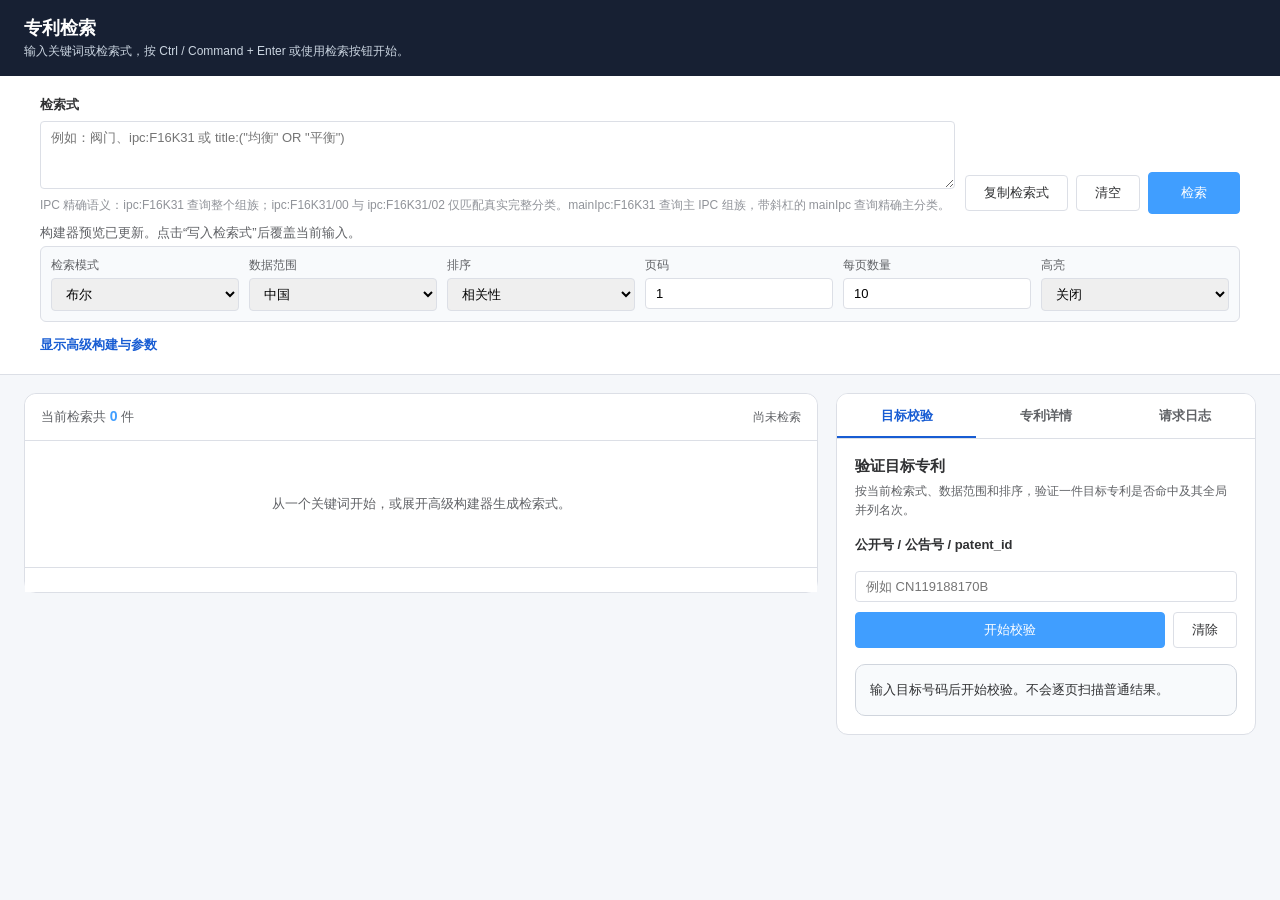
==== commit 85001590: "Initial public source snapshot" ====
--- a/app/static/console/index.html
+++ b/app/static/console/index.html
@@ -6,6 +6,7 @@
     <title>专利检索内部控制台</title>
     <style>
         * { box-sizing: border-box; }
+        [hidden] { display: none !important; }
         :root {
             --primary: #409eff;
             --primary-hover: #66b1ff;
@@ -121,7 +122,7 @@
 
         .request-params {
             display: grid;
-            grid-template-columns: repeat(5, minmax(120px, 1fr));
+            grid-template-columns: repeat(6, minmax(110px, 1fr));
             gap: 10px;
             padding: 10px;
             background: #f8fafc;
@@ -154,6 +155,13 @@
             color: #909399;
             margin-top: 4px;
         }
+        .semantic-controls {
+            display: grid;
+            grid-template-columns: minmax(260px, 2fr) minmax(180px, 1fr) minmax(100px, 0.5fr);
+            gap: 10px;
+            margin-bottom: 10px;
+        }
+        .semantic-controls textarea { min-height: 68px; }
 
         .query-workbench {
             display: grid;
@@ -620,6 +628,7 @@
         @media (max-width: 900px) {
             .query-workbench { grid-template-columns: 1fr; }
             .request-params { grid-template-columns: repeat(2, minmax(120px, 1fr)); }
+            .semantic-controls { grid-template-columns: 1fr; }
             .builder-node,
             .builder-node.group-node {
                 grid-template-columns: 1fr;
@@ -647,17 +656,44 @@
         <main>
             <section class="search-panel" aria-label="检索工作台">
                 <form class="search-form" id="searchForm">
-                    <label class="search-label" for="q">检索式</label>
                     <div class="search-entry">
-                        <textarea id="q" rows="2" aria-describedby="queryStatus" placeholder="例如：阀门、ipc:H02M 或 title:(&quot;均衡&quot; OR &quot;平衡&quot;)"></textarea>
+                        <div id="booleanQueryControls">
+                            <label class="search-label" for="q">检索式</label>
+                            <textarea id="q" rows="2" aria-describedby="ipcTransitionHint queryStatus" placeholder="例如：阀门、ipc:F16K31 或 title:(&quot;均衡&quot; OR &quot;平衡&quot;)"></textarea>
+                            <div class="hint" id="ipcTransitionHint">IPC 精确语义：ipc:F16K31 查询整个组族；ipc:F16K31/00 与 ipc:F16K31/02 仅匹配真实完整分类。mainIpc:F16K31 查询主 IPC 组族，带斜杠的 mainIpc 查询精确主分类。</div>
+                        </div>
                         <div class="search-actions">
-                            <button type="button" onclick="copyQuery()">复制检索式</button>
-                            <button type="button" onclick="clearAllConditions()">清空</button>
+                            <button id="copyQueryButton" type="button">复制检索式</button>
+                            <button id="clearConditionsButton" type="button">清空</button>
                             <button class="primary" id="searchButton" type="submit">检索</button>
+                        </div>
+                    </div>
+                    <div class="semantic-controls" id="semanticQueryControls" hidden>
+                        <div class="request-param">
+                            <label class="search-label" for="semanticText">语义文本</label>
+                            <textarea id="semanticText" rows="2" placeholder="例如：用于流体控制的低泄漏阀门"></textarea>
+                        </div>
+                        <div class="request-param">
+                            <label class="search-label" for="vectorFields">向量字段（可多选）</label>
+                            <select id="vectorFields" multiple size="3">
+                                <!-- VECTOR_FIELD_OPTIONS -->
+                            </select>
+                        </div>
+                        <div class="request-param">
+                            <label class="search-label" for="topK">候选窗口 top_k</label>
+                            <input id="topK" type="number" value="100" min="1" max="1000">
                         </div>
                     </div>
                     <div class="query-status" id="queryStatus" role="status" aria-live="polite">输入检索条件后开始检索。</div>
                     <div class="request-params">
+                        <div class="request-param">
+                            <label for="mode">检索模式</label>
+                            <select id="mode">
+                                <option value="boolean" selected>布尔</option>
+                                <option value="vector">向量</option>
+                                <option value="hybrid">混合</option>
+                            </select>
+                        </div>
                         <div class="request-param">
                             <label for="ds">数据范围</label>
                             <select id="ds">
@@ -704,32 +740,32 @@
                             </select>
                         </div>
                     </div>
-                    <button class="advanced-toggle" id="advancedToggle" type="button" onclick="toggleAdvancedPanel()" aria-controls="advancedPanel" aria-expanded="false">显示高级构建与参数</button>
+                    <button class="advanced-toggle" id="advancedToggle" type="button" aria-controls="advancedPanel" aria-expanded="false">显示高级构建与参数</button>
                     <div class="advanced-panel" id="advancedPanel" hidden>
                         <div class="query-toolbar" aria-label="插入布尔操作符">
-                            <button type="button" onclick="insertOp('AND')">AND</button>
-                            <button type="button" onclick="insertOp('OR')">OR</button>
-                            <button type="button" onclick="insertOp('NOT')">NOT</button>
-                            <button type="button" onclick="insertOp('(')">(</button>
-                            <button type="button" onclick="insertOp(')')">)</button>
+                            <button type="button" data-insert-op="AND">AND</button>
+                            <button type="button" data-insert-op="OR">OR</button>
+                            <button type="button" data-insert-op="NOT">NOT</button>
+                            <button type="button" data-insert-op="(">(</button>
+                            <button type="button" data-insert-op=")">)</button>
                         </div>
                         <div class="builder-panel">
                     <div class="builder-header">
                         <h2>布尔构建器</h2>
                         <div class="builder-toolbar">
-                            <button class="small" type="button" onclick="applyBuilderTemplate('textIpcExclude')">技术 + IPC + 排除</button>
-                            <button class="small" type="button" onclick="applyBuilderTemplate('claimsDate')">权利要求 + 日期</button>
-                            <button class="small" type="button" onclick="applyBuilderTemplate('numbers')">号码 OR</button>
-                            <button class="small" type="button" onclick="applyBuilderTemplate('legalStatus')">法律状态 OR</button>
+                            <button class="small" type="button" data-builder-template="textIpcExclude">技术 + IPC + 排除</button>
+                            <button class="small" type="button" data-builder-template="claimsDate">完整权要 + 日期</button>
+                            <button class="small" type="button" data-builder-template="numbers">号码 OR</button>
+                            <button class="small" type="button" data-builder-template="legalStatus">法律状态 OR</button>
                         </div>
                     </div>
                     <div id="builderError" class="builder-error"></div>
                     <div id="builderTree" class="builder-tree"></div>
                     <div class="builder-group-actions">
-                        <button class="small" type="button" onclick="addBuilderCondition('root')">添加条件</button>
-                        <button class="small" type="button" onclick="addBuilderGroup('root')">添加分组</button>
-                        <button class="small" type="button" onclick="applyBuilderQuery()">写入检索式</button>
-                        <button class="small" type="button" onclick="resetBuilder()">重置构建器</button>
+                        <button class="small" id="addRootConditionButton" type="button">添加条件</button>
+                        <button class="small" id="addRootGroupButton" type="button">添加分组</button>
+                        <button class="small" id="applyBuilderButton" type="button">写入检索式</button>
+                        <button class="small" id="resetBuilderButton" type="button">重置构建器</button>
                     </div>
                     <div id="builderPreview" class="builder-preview"></div>
                         </div>
@@ -762,9 +798,9 @@
 
             <aside class="inspector" aria-label="上下文检查器">
                 <div class="inspector-tabs" role="tablist" aria-label="检查器内容">
-                    <button class="inspector-tab active" id="targetTab" type="button" role="tab" aria-selected="true" aria-controls="targetPanel" onclick="switchInspector('targetPanel')">目标校验</button>
-                    <button class="inspector-tab" id="patentTab" type="button" role="tab" aria-selected="false" aria-controls="patentPanel" onclick="switchInspector('patentPanel')">专利详情</button>
-                    <button class="inspector-tab" id="logTab" type="button" role="tab" aria-selected="false" aria-controls="logPanel" onclick="switchInspector('logPanel')">请求日志</button>
+                    <button class="inspector-tab active" id="targetTab" type="button" role="tab" aria-selected="true" aria-controls="targetPanel">目标校验</button>
+                    <button class="inspector-tab" id="patentTab" type="button" role="tab" aria-selected="false" aria-controls="patentPanel">专利详情</button>
+                    <button class="inspector-tab" id="logTab" type="button" role="tab" aria-selected="false" aria-controls="logPanel">请求日志</button>
                 </div>
                 <section class="inspector-panel active" id="targetPanel" role="tabpanel" aria-labelledby="targetTab">
                     <div class="inspector-section">
@@ -775,7 +811,7 @@
                             <input id="targetIdentifier" name="target_identifier" autocomplete="off" placeholder="例如 CN119188170B">
                             <div class="target-actions">
                                 <button class="primary" id="targetButton" type="submit">开始校验</button>
-                                <button type="button" onclick="clearTargetValidation()">清除</button>
+                                <button id="clearTargetButton" type="button">清除</button>
                             </div>
                         </form>
                         <div class="target-result" id="targetResult" role="status" aria-live="polite">
@@ -787,24 +823,24 @@
                     <aside id="detailOverlay" class="detail-overlay" aria-labelledby="detailTitle" tabindex="-1">
                         <div class="detail-header">
                             <h3 id="detailTitle">专利详情</h3>
-                            <button type="button" onclick="closeDetail()">关闭</button>
+                            <button id="closeDetailButton" type="button">关闭</button>
                         </div>
                         <div class="detail-body">
                             <div id="detailStatus"><div class="empty-state">从左侧结果选择一件专利查看详情。</div></div>
                             <div id="detailContent" style="display: none;">
                                 <div class="detail-actions">
-                                    <button class="small" type="button" onclick="copyPatentId()">复制专利 ID</button>
-                                    <button class="small primary" type="button" onclick="loadFullDetail()">查看完整信息（含说明书）</button>
-                                    <button class="small" type="button" onclick="loadCitations()">引证信息</button>
-                                    <button class="small" type="button" onclick="loadLegalHistory()">法律历史</button>
-                                    <button class="small" type="button" onclick="switchTab('detailRaw')">原始 JSON</button>
+                                    <button class="small" id="copyPatentIdButton" type="button">复制专利 ID</button>
+                                    <button class="small primary" id="loadFullDetailButton" type="button">查看完整信息（含说明书）</button>
+                                    <button class="small" id="loadCitationsButton" type="button">引证信息</button>
+                                    <button class="small" id="loadLegalHistoryButton" type="button">法律历史</button>
+                                    <button class="small" id="showRawDetailButton" type="button">原始 JSON</button>
                                 </div>
                                 <div id="detailSummary"></div>
                                 <div class="tabs" role="tablist" aria-label="详情内容">
-                                    <button class="tab active" id="detailMainTab" type="button" role="tab" data-tab="detailMain" aria-controls="detailMain" aria-selected="true" onclick="switchTab('detailMain')">主要信息</button>
-                                    <button class="tab" id="detailClaimsTab" type="button" role="tab" data-tab="detailClaims" aria-controls="detailClaims" aria-selected="false" tabindex="-1" onclick="switchTab('detailClaims')">权利要求</button>
-                                    <button class="tab" id="detailExtraTab" type="button" role="tab" data-tab="detailExtra" aria-controls="detailExtra" aria-selected="false" tabindex="-1" onclick="switchTab('detailExtra')">引证 / 法律历史</button>
-                                    <button class="tab" id="detailRawTab" type="button" role="tab" data-tab="detailRaw" aria-controls="detailRaw" aria-selected="false" tabindex="-1" onclick="switchTab('detailRaw')">原始响应</button>
+                                    <button class="tab active" id="detailMainTab" type="button" role="tab" data-tab="detailMain" aria-controls="detailMain" aria-selected="true">主要信息</button>
+                                    <button class="tab" id="detailClaimsTab" type="button" role="tab" data-tab="detailClaims" aria-controls="detailClaims" aria-selected="false" tabindex="-1">权利要求</button>
+                                    <button class="tab" id="detailExtraTab" type="button" role="tab" data-tab="detailExtra" aria-controls="detailExtra" aria-selected="false" tabindex="-1">引证 / 法律历史</button>
+                                    <button class="tab" id="detailRawTab" type="button" role="tab" data-tab="detailRaw" aria-controls="detailRaw" aria-selected="false" tabindex="-1">原始响应</button>
                                 </div>
                                 <div id="detailMain" class="tab-content active" role="tabpanel" aria-labelledby="detailMainTab"></div>
                                 <div id="detailClaims" class="tab-content" role="tabpanel" aria-labelledby="detailClaimsTab" hidden></div>
@@ -816,7 +852,7 @@
                 </section>
                 <section class="inspector-panel" id="logPanel" role="tabpanel" aria-labelledby="logTab" hidden>
                     <section class="request-panel" id="requestPanel">
-                        <button class="request-header" id="requestToggle" type="button" onclick="toggleRequestPanel()" aria-controls="requestBody" aria-expanded="true">
+                        <button class="request-header" id="requestToggle" type="button" aria-controls="requestBody" aria-expanded="true">
                             <span>最近一次请求</span>
                             <span id="requestIndicator" aria-hidden="true">▾</span>
                         </button>
@@ -831,7 +867,14 @@
     </div>
 
     <script>
+        // Console 前端是一个无状态的同源界面：浏览器负责管理 Basic 凭据，脚本只
+        // 通过 /console-api 调用业务接口。后端仍是查询语法、预算和鉴权的最终裁判。
+        // 所有后端文本都通过 textContent/DOM 节点展示，只有构建器模板使用 HTML
+        // 字符串，并在 escapeHtmlAttribute 后写入属性。
         const API_BASE = '/console-api';
+        // 旧版本可能在 Web Storage 留下查询内容；初始化时主动清掉，避免旧状态
+        // 在新版本中被误读或把敏感检索式长期保存到浏览器。
+        const LEGACY_SEARCH_STATE_KEY = 'patentConsole:lastSearch';
         let builderRoot = null;
         let builderNextId = 1;
         let qTouchedManually = false;
@@ -846,21 +889,25 @@
         let targetRequestId = 0;
         let targetRequestPending = false;
 
+        // 这份列表同时驱动构建器字段选择、输入控件和查询字符串生成；字段语义
+        // 必须与后端 query_field_mapping 保持一致，前端不能自行扩展 DSL。
         const QUERY_FIELDS = [
             { value: 'keyword', label: '普通关键词', kind: 'keyword', placeholder: '阀门' },
             { value: 'title', label: '标题 title', kind: 'text', placeholder: '均衡' },
             { value: 'ab', label: '摘要 ab', kind: 'text', placeholder: '平衡' },
             { value: 'tscd', label: '全文 tscd', kind: 'text', placeholder: '电液比例阀' },
             { value: 'mainClaim', label: '首权 mainClaim', kind: 'text', placeholder: '电路' },
-            { value: 'claims', label: '权利要求 claims', kind: 'text', placeholder: '均衡' },
+            { value: 'claims', label: '完整权要 claims', kind: 'text', placeholder: '均衡' },
+            { value: 'independentClaims', label: '独权 independentClaims', kind: 'text', placeholder: '电路' },
+            { value: 'dependentClaims', label: '从权 dependentClaims', kind: 'text', placeholder: '控制器' },
             { value: 'description', label: '说明书 description', kind: 'text', placeholder: '外观' },
             { value: 'applicant', label: '申请人 applicant', kind: 'text', placeholder: '华为技术有限公司' },
             { value: 'currentAssignee', label: '当前权利人 currentAssignee', kind: 'text', placeholder: '华为技术有限公司' },
             { value: 'agency', label: '代理机构 agency', kind: 'text', placeholder: '知识产权代理' },
             { value: 'agent', label: '代理人 agent', kind: 'text', placeholder: '张三' },
             { value: 'type', label: '专利类型 type', kind: 'enum', placeholder: '发明专利', list: 'typeOptions' },
-            { value: 'ipc', label: 'IPC ipc', kind: 'classification', placeholder: 'H02M' },
-            { value: 'mainIpc', label: '主 IPC mainIpc', kind: 'classification', placeholder: 'H02M' },
+            { value: 'ipc', label: 'IPC ipc', kind: 'classification', placeholder: 'F16K31' },
+            { value: 'mainIpc', label: '主 IPC mainIpc', kind: 'classification', placeholder: 'F16K31' },
             { value: 'legalStatus', label: '法律状态 legalStatus', kind: 'enum', placeholder: '有效专利', list: 'legalStatusOptions' },
             { value: 'applicationNumber', label: '申请号 applicationNumber', kind: 'identifier', placeholder: 'CN202411108082.1' },
             { value: 'documentNumber', label: '公开号 documentNumber', kind: 'identifier', placeholder: 'CN119188170B' },
@@ -871,11 +918,13 @@
         ];
 
         function nextBuilderId() {
+            // 构建器节点 ID 只用于 DOM 事件定位，不会发送给后端。
             builderNextId += 1;
             return `node-${builderNextId}`;
         }
 
         function createBuilderGroup(id, children, connector) {
+            // builder tree 用嵌套对象表达括号分组，connector 表示该节点与同级前项的关系。
             return {
                 type: 'group',
                 id: id || nextBuilderId(),
@@ -885,6 +934,8 @@
         }
 
         function createBuilderCondition(fieldValue, connector) {
+            // 不同字段类别有不同默认模式/初值；真正提交前仍会由 buildBuilderCondition
+            // 做空值和格式检查，默认值只是帮助用户快速开始。
             const field = getQueryField(fieldValue || 'keyword');
             const base = {
                 type: 'condition',
@@ -908,14 +959,17 @@
         }
 
         function createDefaultBuilderTree() {
+            // 默认只放一个普通关键词条件，避免打开页面就提交一个隐式复杂查询。
             return createBuilderGroup('root', [createBuilderCondition('keyword', 'AND')]);
         }
 
         function getQueryField(value) {
+            // 未知字段回退到普通关键词，防止历史 DOM 状态让渲染器崩溃。
             return QUERY_FIELDS.find(field => field.value === value) || QUERY_FIELDS[0];
         }
 
         function toggleAdvancedPanel() {
+            // 高级构建器只是编辑器视图切换，不改变当前 q，直到用户明确点击写入。
             const panel = document.getElementById('advancedPanel');
             const toggle = document.getElementById('advancedToggle');
             const expanded = panel.hidden;
@@ -925,15 +979,68 @@
         }
 
         function setQueryStatus(message, state) {
+            // 状态提示使用 textContent，且不把后端原始 JSON 当 HTML 插入。
             const status = document.getElementById('queryStatus');
             status.textContent = message;
             status.className = `query-status${state ? ` ${state}` : ''}`;
         }
 
+        function domElement(tagName, className, text) {
+            // 统一 DOM 工厂是前端的输出安全边界；查询结果、详情和错误都经过这里。
+            const element = document.createElement(tagName);
+            if (className) element.className = className;
+            if (text !== undefined && text !== null) element.textContent = String(text);
+            return element;
+        }
+
+        function replaceWithText(target, className, text) {
+            const content = domElement('div', className, text);
+            target.replaceChildren(content);
+            return content;
+        }
+
+        function replaceWithStrongMessage(target, title, message) {
+            const strong = domElement('strong', '', title);
+            const detail = document.createTextNode(message || '');
+            target.replaceChildren(strong, detail);
+        }
+
+        function jsonText(value) {
+            return JSON.stringify(value, null, 2);
+        }
+
         function init() {
+            // 初始化顺序：先建立 builder tree 和预览，再绑定表单/键盘/抽屉事件，
+            // 最后清理旧状态并置空结果区，保证首次渲染不会读到残留数据。
             builderRoot = createDefaultBuilderTree();
             renderBuilder();
             updateBuilderPreview();
+            updateModeControls();
+            document.getElementById('copyQueryButton').addEventListener('click', copyQuery);
+            document.getElementById('clearConditionsButton').addEventListener('click', clearAllConditions);
+            document.getElementById('advancedToggle').addEventListener('click', toggleAdvancedPanel);
+            document.querySelectorAll('[data-insert-op]').forEach(button => {
+                button.addEventListener('click', () => insertOp(button.dataset.insertOp));
+            });
+            document.querySelectorAll('[data-builder-template]').forEach(button => {
+                button.addEventListener('click', () => applyBuilderTemplate(button.dataset.builderTemplate));
+            });
+            document.getElementById('addRootConditionButton').addEventListener('click', () => addBuilderCondition('root'));
+            document.getElementById('addRootGroupButton').addEventListener('click', () => addBuilderGroup('root'));
+            document.getElementById('applyBuilderButton').addEventListener('click', applyBuilderQuery);
+            document.getElementById('resetBuilderButton').addEventListener('click', resetBuilder);
+            document.getElementById('clearTargetButton').addEventListener('click', clearTargetValidation);
+            document.getElementById('closeDetailButton').addEventListener('click', closeDetail);
+            document.getElementById('copyPatentIdButton').addEventListener('click', copyPatentId);
+            document.getElementById('loadFullDetailButton').addEventListener('click', loadFullDetail);
+            document.getElementById('loadCitationsButton').addEventListener('click', loadCitations);
+            document.getElementById('loadLegalHistoryButton').addEventListener('click', loadLegalHistory);
+            document.getElementById('showRawDetailButton').addEventListener('click', () => switchTab('detailRaw'));
+            document.getElementById('requestToggle').addEventListener('click', toggleRequestPanel);
+            const builderTree = document.getElementById('builderTree');
+            builderTree.addEventListener('click', handleBuilderClick);
+            builderTree.addEventListener('change', handleBuilderValueEvent);
+            builderTree.addEventListener('input', handleBuilderValueEvent);
             const qEl = document.getElementById('q');
             if (qEl && qEl.addEventListener) {
                 qEl.addEventListener('input', () => {
@@ -958,24 +1065,36 @@
                 testTargetRank();
             });
             document.getElementById('targetIdentifier').addEventListener('input', invalidateTargetValidation);
-            ['ds', 'sort'].forEach(id => {
+            document.getElementById('mode').addEventListener('change', () => {
+                updateModeControls();
+                invalidateSearchRequest();
+                invalidateTargetValidation();
+            });
+            ['ds', 'sort', 'vectorFields', 'topK'].forEach(id => {
                 document.getElementById(id).addEventListener('change', () => {
                     invalidateSearchRequest();
                     invalidateTargetValidation();
                 });
             });
+            document.getElementById('semanticText').addEventListener('input', () => {
+                invalidateSearchRequest();
+                invalidateTargetValidation();
+            });
             document.querySelectorAll('.inspector-tab').forEach(tab => {
+                tab.addEventListener('click', () => switchInspector(tab.getAttribute('aria-controls')));
                 tab.addEventListener('keydown', handleInspectorKeydown);
             });
             document.querySelectorAll('.tab').forEach(tab => {
+                tab.addEventListener('click', () => switchTab(tab.dataset.tab));
                 tab.addEventListener('keydown', handleDetailTabKeydown);
             });
-            loadState();
+            clearLegacySensitiveState();
             setRequestPanelCollapsed(false);
             clearResults();
         }
 
         function handleInspectorKeydown(event) {
+            // 左右箭头只在同一组 inspector tab 内循环，保持键盘用户的焦点位置。
             if (!['ArrowLeft', 'ArrowRight'].includes(event.key)) return;
             const tabs = Array.from(document.querySelectorAll('.inspector-tab'));
             const current = tabs.indexOf(event.currentTarget);
@@ -987,6 +1106,7 @@
         }
 
         function handleDetailTabKeydown(event) {
+            // 详情抽屉的 tab 同样支持循环键盘导航，不依赖鼠标点击。
             if (!['ArrowLeft', 'ArrowRight'].includes(event.key)) return;
             const tabs = Array.from(document.querySelectorAll('.tab'));
             const current = tabs.indexOf(event.currentTarget);
@@ -998,6 +1118,7 @@
         }
 
         function switchInspector(panelId) {
+            // 左侧 inspector 在“目标排名”和“专利详情”之间切换，状态只影响显示。
             document.querySelectorAll('.inspector-tab').forEach(tab => {
                 const active = tab.getAttribute('aria-controls') === panelId;
                 tab.classList.toggle('active', active);
@@ -1012,12 +1133,14 @@
         }
 
         function renderBuilder() {
+            // builder tree 的 HTML 由服务端字段白名单驱动；属性值必须经过转义。
             const container = document.getElementById('builderTree');
             if (!container) return;
             container.innerHTML = renderBuilderGroup(builderRoot, 0, true);
         }
 
         function renderBuilderGroup(group, depth, isRoot) {
+            // 分组递归渲染成带括号的视觉层级；depth 只影响颜色/样式，不改变查询语义。
             const children = group.children.length === 0
                 ? '<div class="hint">本分组暂无条件</div>'
                 : group.children.map((node, index) => renderBuilderNode(node, group.id, index, depth + 1)).join('');
@@ -1026,8 +1149,8 @@
                     <div class="builder-group-title">
                         <span>${isRoot ? '根分组' : '子分组'}</span>
                         <div class="builder-group-actions">
-                            <button class="small" type="button" onclick="addBuilderCondition('${group.id}')">条件</button>
-                            <button class="small" type="button" onclick="addBuilderGroup('${group.id}')">分组</button>
+                            <button class="small" type="button" data-builder-action="add-condition" data-parent-id="${escapeHtmlAttribute(group.id)}">条件</button>
+                            <button class="small" type="button" data-builder-action="add-group" data-parent-id="${escapeHtmlAttribute(group.id)}">分组</button>
                         </div>
                     </div>
                     <div class="builder-children">${children}</div>
@@ -1036,6 +1159,7 @@
         }
 
         function renderBuilderNode(node, parentId, index, depth) {
+            // group 节点和 condition 节点共享 connector/remove 操作，值控件按字段 kind 分流。
             if (node.type === 'group') {
                 return `
                     <div class="builder-node group-node">
@@ -1048,7 +1172,7 @@
                             <div class="hint">生成时自动加括号</div>
                         </div>
                         <div class="builder-node-actions">
-                            <button class="small" type="button" onclick="removeBuilderNode('${parentId}', ${index})">删除</button>
+                            <button class="small" type="button" data-builder-action="remove" data-parent-id="${escapeHtmlAttribute(parentId)}" data-index="${index}">删除</button>
                         </div>
                     </div>
                     ${renderBuilderGroup(node, depth, false)}
@@ -1063,7 +1187,7 @@
                     </div>
                     <div>
                         <label>字段</label>
-                        <select onchange="changeBuilderField('${parentId}', ${index}, this.value)">
+                        <select data-builder-change="field" data-parent-id="${escapeHtmlAttribute(parentId)}" data-index="${index}">
                             ${QUERY_FIELDS.map(item => optionHtml(item.value, item.label, node.field)).join('')}
                         </select>
                     </div>
@@ -1076,7 +1200,7 @@
                         ${renderValueControl(parentId, index, node, field)}
                     </div>
                     <div class="builder-node-actions">
-                        <button class="small" type="button" onclick="removeBuilderNode('${parentId}', ${index})">删除</button>
+                        <button class="small" type="button" data-builder-action="remove" data-parent-id="${escapeHtmlAttribute(parentId)}" data-index="${index}">删除</button>
                     </div>
                 </div>
             `;
@@ -1084,7 +1208,7 @@
 
         function renderConnectorSelect(parentId, index, value) {
             return `
-                <select onchange="updateBuilderNode('${parentId}', ${index}, 'connector', this.value)" ${index === 0 ? 'disabled' : ''}>
+                <select data-builder-update-key="connector" data-parent-id="${escapeHtmlAttribute(parentId)}" data-index="${index}" ${index === 0 ? 'disabled' : ''}>
                     ${optionHtml('AND', 'AND', value)}
                     ${optionHtml('OR', 'OR', value)}
                     ${optionHtml('AND NOT', 'AND NOT', value)}
@@ -1095,16 +1219,16 @@
         function renderModeControl(parentId, index, node, field) {
             if (field.kind === 'text') {
                 return `
-                    <select onchange="changeBuilderMode('${parentId}', ${index}, this.value)">
+                    <select data-builder-change="mode" data-parent-id="${escapeHtmlAttribute(parentId)}" data-index="${index}">
                         ${optionHtml('single', '普通全文', node.mode)}
-                        ${optionHtml('phrase', '完整短语（严格）', node.mode)}
+                        ${optionHtml('phrase', '短语检索', node.mode)}
                         ${optionHtml('or', 'OR 短语', node.mode)}
                     </select>
                 `;
             }
             if (field.kind === 'keyword') {
                 return `
-                    <select onchange="changeBuilderMode('${parentId}', ${index}, this.value)">
+                    <select data-builder-change="mode" data-parent-id="${escapeHtmlAttribute(parentId)}" data-index="${index}">
                         ${optionHtml('single', '单值', node.mode)}
                         ${optionHtml('or', 'OR 词组', node.mode)}
                     </select>
@@ -1117,34 +1241,65 @@
             if (field.kind === 'dateRange') {
                 return `
                     <div class="builder-value-pair">
-                        <input type="date" value="${escapeHtml(node.start || '')}" onchange="updateBuilderNode('${parentId}', ${index}, 'start', this.value)">
-                        <input type="date" value="${escapeHtml(node.end || '')}" onchange="updateBuilderNode('${parentId}', ${index}, 'end', this.value)">
+                        <input type="date" value="${escapeHtmlAttribute(node.start || '')}" data-builder-update-key="start" data-parent-id="${escapeHtmlAttribute(parentId)}" data-index="${index}">
+                        <input type="date" value="${escapeHtmlAttribute(node.end || '')}" data-builder-update-key="end" data-parent-id="${escapeHtmlAttribute(parentId)}" data-index="${index}">
                     </div>
                 `;
             }
             if (field.kind === 'yearRange') {
                 return `
                     <div class="builder-value-pair">
-                        <input type="number" min="1900" max="2100" value="${escapeHtml(node.start || '')}" onchange="updateBuilderNode('${parentId}', ${index}, 'start', this.value)">
-                        <input type="number" min="1900" max="2100" value="${escapeHtml(node.end || '')}" onchange="updateBuilderNode('${parentId}', ${index}, 'end', this.value)">
+                        <input type="number" min="1900" max="2100" value="${escapeHtmlAttribute(node.start || '')}" data-builder-update-key="start" data-parent-id="${escapeHtmlAttribute(parentId)}" data-index="${index}">
+                        <input type="number" min="1900" max="2100" value="${escapeHtmlAttribute(node.end || '')}" data-builder-update-key="end" data-parent-id="${escapeHtmlAttribute(parentId)}" data-index="${index}">
                     </div>
                 `;
             }
             if ((field.kind === 'text' || field.kind === 'keyword') && node.mode === 'or') {
-                return `<textarea placeholder="每行一个词" oninput="updateBuilderValues('${parentId}', ${index}, this.value)">${escapeHtml((node.values || []).join('\n'))}</textarea>`;
+                return `<textarea placeholder="每行一个词" data-builder-values data-parent-id="${escapeHtmlAttribute(parentId)}" data-index="${index}">${escapeHtmlAttribute((node.values || []).join('\n'))}</textarea>`;
             }
             const listAttr = field.list ? ` list="${field.list}"` : '';
             const phraseHint = field.kind === 'text' && node.mode === 'phrase'
-                ? '<div class="hint">按分词结果连续匹配；预览会生成带英文引号的短语查询。</div>'
+                ? `<div class="hint">${field.value === 'tscd'
+                    ? '按分词顺序匹配；包含汉字时使用 slop 1 的词位容差。'
+                    : '按分词结果连续匹配。'}预览会生成带英文引号的短语查询。</div>`
                 : '';
             return `
-                <input type="text"${listAttr} value="${escapeHtml(node.value || '')}" placeholder="${escapeHtml(field.placeholder || '')}" oninput="updateBuilderNode('${parentId}', ${index}, 'value', this.value)">
+                <input type="text"${listAttr} value="${escapeHtmlAttribute(node.value || '')}" placeholder="${escapeHtmlAttribute(field.placeholder || '')}" data-builder-update-key="value" data-parent-id="${escapeHtmlAttribute(parentId)}" data-index="${index}">
                 ${phraseHint}
             `;
         }
 
         function optionHtml(value, label, selected) {
-            return `<option value="${escapeHtml(value)}" ${value === selected ? 'selected' : ''}>${escapeHtml(label)}</option>`;
+            return `<option value="${escapeHtmlAttribute(value)}" ${value === selected ? 'selected' : ''}>${escapeHtmlAttribute(label)}</option>`;
+        }
+
+        function handleBuilderClick(event) {
+            const control = event.target.closest('[data-builder-action]');
+            if (!control) return;
+            const parentId = control.dataset.parentId;
+            if (control.dataset.builderAction === 'add-condition') {
+                addBuilderCondition(parentId);
+            } else if (control.dataset.builderAction === 'add-group') {
+                addBuilderGroup(parentId);
+            } else if (control.dataset.builderAction === 'remove') {
+                removeBuilderNode(parentId, Number(control.dataset.index));
+            }
+        }
+
+        function handleBuilderValueEvent(event) {
+            const control = event.target;
+            const parentId = control.dataset.parentId;
+            const index = Number(control.dataset.index);
+            if (!parentId || !Number.isInteger(index)) return;
+            if (control.dataset.builderChange === 'field' && event.type === 'change') {
+                changeBuilderField(parentId, index, control.value);
+            } else if (control.dataset.builderChange === 'mode' && event.type === 'change') {
+                changeBuilderMode(parentId, index, control.value);
+            } else if (control.hasAttribute('data-builder-values')) {
+                updateBuilderValues(parentId, index, control.value);
+            } else if (control.dataset.builderUpdateKey) {
+                updateBuilderNode(parentId, index, control.dataset.builderUpdateKey, control.value);
+            }
         }
 
         function findBuilderNode(id, node) {
@@ -1225,6 +1380,12 @@
         function clearAllConditions() {
             resetBuilder();
             document.getElementById('q').value = '';
+            document.getElementById('semanticText').value = '';
+            document.getElementById('topK').value = '100';
+            Array.from(document.getElementById('vectorFields').options).forEach((option, index) => {
+                option.selected = index === 0;
+            });
+            document.getElementById('page').value = '1';
             qTouchedManually = true;
             invalidateTargetValidation();
             setQueryStatus('已清空检索条件。');
@@ -1242,7 +1403,7 @@
                         ], 'AND'),
                         createBuilderGroup(nextBuilderId(), [
                             condition('ipc', 'AND', 'fixed', 'H02M'),
-                            condition('ipc', 'OR', 'fixed', 'F16K')
+                            condition('ipc', 'OR', 'fixed', 'F16K31')
                         ], 'AND')
                     ], 'AND'),
                     condition('description', 'AND NOT', 'single', '外观')
@@ -1283,10 +1444,12 @@
         }
 
         function buildQueryFromTree(tree) {
+            // 对外暴露的构建器入口：只返回 {q} 或 {error}，不会直接调用后端。
             return buildBuilderGroupQuery(tree, true);
         }
 
         function buildBuilderGroupQuery(group, isRoot) {
+            // 同级节点按 connector 拼接；子分组始终加括号，显式保留用户在树中看到的优先级。
             if (!group || group.type !== 'group') return { error: '分组非法' };
             if (!group.children || group.children.length === 0) return { error: '分组不能为空' };
 
@@ -1308,6 +1471,8 @@
         }
 
         function buildBuilderCondition(node) {
+            // 这里把 UI 条件转换成服务端接受的 q 语法。字段类别决定是否加字段名、
+            // 引号、OR 分组或日期范围；IPC 大小写规范化由后端再次执行。
             const field = getQueryField(node.field);
             if (field.kind === 'keyword') {
                 if (node.mode === 'or') {
@@ -1361,10 +1526,12 @@
         }
 
         function normalizeConnector(value) {
+            // UI 只允许 AND/OR/AND NOT，未知值回退 AND，不让任意字符串进入 q。
             return value === 'OR' || value === 'AND NOT' ? value : 'AND';
         }
 
         function normalizedValue(value) {
+            // 控制台额外接受中文引号，但发送前统一成后端要求的英文双引号。
             return normalizePhraseQuotes(value).trim();
         }
 
@@ -1373,6 +1540,7 @@
         }
 
         function formatTerm(value) {
+            // 含空白的普通字段值自动变成短语，单词保持裸值；更严格的语法仍由后端 parser 判定。
             const escaped = escapeQuery(value);
             if (/\s/.test(escaped) && !/^".*"$/.test(escaped)) return `"${escaped}"`;
             return escaped;
@@ -1383,6 +1551,7 @@
         }
 
         function escapeQuery(value) {
+            // 当前 DSL 不支持转义双引号，去掉用户输入的引号后由本函数统一重新加引号。
             return normalizePhraseQuotes(value).replace(/"/g, '');
         }
 
@@ -1391,26 +1560,28 @@
         }
 
         function updateBuilderPreview() {
+            // 预览只更新 UI，不覆盖主 q 输入框；用户必须主动点击“写入检索式”。
             const result = buildQueryFromTree(builderRoot);
             const preview = document.getElementById('builderPreview');
             const error = document.getElementById('builderError');
             if (result.error) {
                 preview.textContent = '';
-                error.innerHTML = `<div class="error">${escapeHtml(result.error)}</div>`;
+                replaceWithText(error, 'error', result.error);
                 return;
             }
-            error.innerHTML = '';
+            error.replaceChildren();
             preview.textContent = result.q;
             setQueryStatus('构建器预览已更新。点击“写入检索式”后覆盖当前输入。');
         }
 
         function applyBuilderQuery() {
+            // 写入 q 后使目标排名结论失效，因为查询条件已经发生变化。
             const result = buildQueryFromTree(builderRoot);
             if (result.error) {
-                document.getElementById('builderError').innerHTML = `<div class="error">${escapeHtml(result.error)}</div>`;
+                replaceWithText(document.getElementById('builderError'), 'error', result.error);
                 return;
             }
-            document.getElementById('builderError').innerHTML = '';
+            document.getElementById('builderError').replaceChildren();
             document.getElementById('builderPreview').textContent = result.q;
             document.getElementById('q').value = result.q;
             qTouchedManually = false;
@@ -1440,12 +1611,37 @@
             setQueryStatus('检索式已更新，按 Enter 或点击检索提交。');
         }
 
+        function updateModeControls() {
+            const mode = document.getElementById('mode').value || 'boolean';
+            const vectorOnly = mode === 'vector';
+            const semantic = mode !== 'boolean';
+            document.getElementById('booleanQueryControls').hidden = vectorOnly;
+            document.getElementById('semanticQueryControls').hidden = !semantic;
+            const advancedToggle = document.getElementById('advancedToggle');
+            advancedToggle.hidden = vectorOnly;
+            if (vectorOnly) {
+                const panel = document.getElementById('advancedPanel');
+                panel.hidden = true;
+                advancedToggle.setAttribute('aria-expanded', 'false');
+                advancedToggle.textContent = '显示高级构建与参数';
+            }
+        }
+
         function getForm() {
+            // 从表单读取最终请求；page/page_size/highlight 仍会在后端 schema 和预算层复核。
             const qEl = document.getElementById('q');
             const q = normalizePhraseQuotes(qEl.value).trim();
             if (q !== qEl.value) qEl.value = q;
+            const semanticTextEl = document.getElementById('semanticText');
+            const semanticText = semanticTextEl.value.trim();
+            if (semanticText !== semanticTextEl.value) semanticTextEl.value = semanticText;
             return {
+                mode: document.getElementById('mode').value || 'boolean',
                 q,
+                semantic_text: semanticText,
+                vector_fields: Array.from(document.getElementById('vectorFields').selectedOptions || [])
+                    .map(option => option.value),
+                top_k: Number(document.getElementById('topK').value),
                 ds: document.getElementById('ds').value,
                 sort: document.getElementById('sort').value,
                 page: parseInt(document.getElementById('page').value, 10) || 1,
@@ -1454,26 +1650,31 @@
             };
         }
 
-        function saveState() {
+        function buildSearchPayload(form) {
+            const payload = {
+                mode: form.mode,
+                ds: form.ds,
+                sort: form.sort,
+                page: form.page,
+                page_size: form.page_size,
+                highlight: form.highlight
+            };
+            if (form.mode !== 'vector') payload.q = form.q;
+            if (form.mode !== 'boolean') {
+                payload.semantic_text = form.semantic_text;
+                payload.vector_fields = form.vector_fields;
+                payload.top_k = form.top_k;
+            }
+            return payload;
+        }
+
+        function clearLegacySensitiveState() {
+            // localStorage/sessionStorage 清理失败不应阻断控制台，浏览器可能禁用 Storage。
             try {
-                localStorage.setItem('patentConsole:lastSearch', JSON.stringify({ q: document.getElementById('q').value, response: lastResponse }));
+                localStorage.removeItem(LEGACY_SEARCH_STATE_KEY);
             } catch (e) {}
-        }
-
-        function loadState() {
             try {
-                const raw = localStorage.getItem('patentConsole:lastSearch');
-                if (!raw) return;
-                const state = JSON.parse(raw);
-                if (state.q !== undefined) {
-                    document.getElementById('q').value = state.q;
-                    qTouchedManually = true;
-                    setQueryStatus('已恢复上次检索式。');
-                }
-                if (state.response) {
-                    lastResponse = state.response;
-                    renderResults(state.response);
-                }
+                sessionStorage.removeItem(LEGACY_SEARCH_STATE_KEY);
             } catch (e) {}
         }
 
@@ -1490,6 +1691,7 @@
         }
 
         function setRequestInfo(text) {
+            // “最近一次请求”是调试辅助，不是持久化日志；只放当前页面内存并以纯文本显示。
             const panel = document.getElementById('requestPanel');
             document.getElementById('requestInfo').textContent = text;
             panel.hidden = false;
@@ -1500,37 +1702,53 @@
         }
 
         function clearResults() {
+            // 新查询开始前清理列表/分页/上次响应，但不清空用户仍在编辑的 q。
             document.getElementById('resultCount').textContent = '0';
             document.getElementById('resultsTime').textContent = '尚未检索';
-            document.getElementById('records').innerHTML = '';
-            document.getElementById('pagination').innerHTML = '';
+            document.getElementById('pagination').replaceChildren();
             lastResponse = null;
-            document.getElementById('records').innerHTML = '<div class="empty-state">从一个关键词开始，或展开高级构建器生成检索式。</div>';
+            replaceWithText(
+                document.getElementById('records'),
+                'empty-state',
+                '从一个关键词开始，或展开高级构建器生成检索式。'
+            );
         }
 
         async function doSearch(page) {
+            // 每次搜索递增 requestId；条件变化或新请求到来后，旧响应不能覆盖当前页面。
+            // 页面不携带 API Token，浏览器同源凭据由 HTTP 层自动发送。
             const requestId = ++searchRequestId;
             const form = getForm();
-            const q = form.q;
-            if (!q) {
+            if (form.mode !== 'vector' && !form.q) {
                 setQueryStatus('请输入关键词或有效检索式后再检索。', 'error');
                 document.getElementById('q').focus();
                 return;
             }
+            if (form.mode !== 'boolean' && !form.semantic_text) {
+                setQueryStatus('请输入语义文本后再检索。', 'error');
+                document.getElementById('semanticText').focus();
+                return;
+            }
+            if (form.mode !== 'boolean' && form.vector_fields.length === 0) {
+                setQueryStatus('请至少选择一个向量字段。', 'error');
+                document.getElementById('vectorFields').focus();
+                return;
+            }
+            if (
+                form.mode !== 'boolean'
+                && (!Number.isInteger(form.top_k) || form.top_k < 1 || form.top_k > 1000)
+            ) {
+                setQueryStatus('top_k 必须是 1 到 1000 之间的整数。', 'error');
+                document.getElementById('topK').focus();
+                return;
+            }
 
             if (page) {
                 form.page = page;
                 document.getElementById('page').value = page;
             }
 
-            const payload = {
-                q,
-                ds: form.ds,
-                sort: form.sort,
-                page: form.page,
-                page_size: form.page_size,
-                highlight: form.highlight
-            };
+            const payload = buildSearchPayload(form);
 
             try {
                 const button = document.getElementById('searchButton');
@@ -1555,10 +1773,9 @@
                 }
 
                 lastResponse = data;
-                saveState();
                 renderResults(data);
                 setRequestInfo(`POST ${API_BASE}/search\n${JSON.stringify(payload, null, 2)}\n\nHTTP ${response.status} (${elapsed}ms)\n${JSON.stringify(data, null, 2).slice(0, 4000)}`);
-                setQueryStatus(data.total ? `已找到 ${data.total} 条结果。` : '没有找到结果。请调整关键词、范围或展开高级构建器。', data.total ? 'success' : '');
+                setQueryStatus(data.total ? `已找到 ${data.total} 条结果。` : '没有找到结果。请调整当前检索条件。', data.total ? 'success' : '');
             } catch (err) {
                 if (requestId !== searchRequestId) return;
                 setRequestInfo(`POST ${API_BASE}/search\n${JSON.stringify(payload, null, 2)}\n\nError: ${err.message}`);
@@ -1573,55 +1790,99 @@
         }
 
         function renderResults(data) {
+            // 搜索列表只读固定 records 字段，并通过 DOM 节点渲染；详情/引证按需加载。
             document.getElementById('resultCount').textContent = data.total || 0;
             document.getElementById('resultsTime').textContent = data.took_ms === null || data.took_ms === undefined
                 ? '耗时未知'
                 : `耗时 ${data.took_ms} ms`;
             const recordsEl = document.getElementById('records');
             if (!data.records || data.records.length === 0) {
-                recordsEl.innerHTML = '<div class="empty-state">没有匹配结果。尝试缩短关键词、调整数据范围，或展开高级构建器重新组合条件。</div>';
-                document.getElementById('pagination').innerHTML = '';
+                replaceWithText(
+                    recordsEl,
+                    'empty-state',
+                    '没有匹配结果。尝试缩短关键词、调整数据范围，或展开高级构建器重新组合条件。'
+                );
+                document.getElementById('pagination').replaceChildren();
                 return;
             }
 
-            recordsEl.innerHTML = data.records.map((record, index) => `
-                <article class="record">
-                    <div class="record-title">${(data.page - 1) * data.page_size + index + 1}. ${escapeHtml(record.title || '(无标题)')}</div>
-                    <div class="record-meta">
-                        <span>专利ID: ${escapeHtml(record.patent_id || '')}</span>
-                        <span>申请号: ${escapeHtml(record.applicationNumber || '')}</span>
-                        <span>公开号: ${escapeHtml(record.documentNumber || '')}</span>
-                    </div>
-                    <div class="record-meta">
-                        <span>申请人: ${escapeHtml(record.applicant || '')}</span>
-                        <span>主IPC: ${escapeHtml(record.mainIpc || '')}</span>
-                        <span>申请日: ${escapeHtml(record.applicationDate || '')}</span>
-                        <span>法律状态: ${escapeHtml(record.legalStatus || '')}</span>
-                    </div>
-                    <div class="record-abstract">${escapeHtml(record.abstract || '')}</div>
-                    <div class="record-actions">
-                        <button class="small" type="button" onclick="copyText('${escapeHtml(record.patent_id || '')}')">复制 ID</button>
-                        <button class="small primary" type="button" onclick="openDetail('${escapeHtml(record.patent_id || '')}')">查看详情</button>
-                    </div>
-                </article>
-            `).join('');
+            const records = data.records.map((record, index) => {
+                const article = domElement('article', 'record');
+                article.append(
+                    domElement(
+                        'div',
+                        'record-title',
+                        `${(data.page - 1) * data.page_size + index + 1}. ${record.title || '(无标题)'}`
+                    ),
+                    recordMetadata([
+                        ['专利ID', record.id],
+                        ['申请号', record.application_number],
+                        ['公开号', record.publication_number],
+                        ['得分', record.score],
+                    ]),
+                    recordMetadata([
+                        ['申请人', record.applicant],
+                        ['主IPC', record.main_ipc],
+                        ['申请日', record.application_date],
+                        ['法律状态', record.legal_status],
+                    ]),
+                    domElement('div', 'record-abstract', record.abstract || '')
+                );
+                const actions = domElement('div', 'record-actions');
+                const copyButton = domElement('button', 'small', '复制 ID');
+                copyButton.type = 'button';
+                copyButton.addEventListener('click', () => copyText(record.id || ''));
+                const detailButton = domElement('button', 'small primary', '查看详情');
+                detailButton.type = 'button';
+                detailButton.addEventListener('click', () => openDetail(record.id || ''));
+                actions.append(copyButton, detailButton);
+                article.append(actions);
+                return article;
+            });
+            recordsEl.replaceChildren(...records);
 
             renderPagination(data);
         }
 
+        function recordMetadata(entries) {
+            const metadata = domElement('div', 'record-meta');
+            entries.forEach(([label, value]) => {
+                const displayValue = value === null || value === undefined ? '' : value;
+                metadata.append(domElement('span', '', `${label}: ${displayValue}`));
+            });
+            return metadata;
+        }
+
         function renderPagination(data) {
+            // 分页按钮只提交后端返回的 page/total_pages 范围内的页码。
             const totalPages = data.total_pages || 0;
+            const accessiblePages = Number.isInteger(data.accessible_pages)
+                ? data.accessible_pages
+                : totalPages;
             const page = data.page || 1;
             const el = document.getElementById('pagination');
-            if (totalPages <= 1) {
-                el.innerHTML = '';
+            if (totalPages <= 1 && accessiblePages <= 1) {
+                el.replaceChildren();
                 return;
             }
-            let html = '';
-            if (page > 1) html += `<button type="button" onclick="doSearch(${page - 1})">上一页</button>`;
-            html += `<span>第 ${page} / ${totalPages} 页</span>`;
-            if (page < totalPages) html += `<button type="button" onclick="doSearch(${page + 1})">下一页</button>`;
-            el.innerHTML = html;
+            const controls = [];
+            if (page > 1) {
+                const previous = domElement('button', '', '上一页');
+                previous.type = 'button';
+                previous.addEventListener('click', () => doSearch(page - 1));
+                controls.push(previous);
+            }
+            const pageLabel = accessiblePages < totalPages
+                ? `第 ${page} / ${accessiblePages} 可浏览页（按总命中共 ${totalPages} 页）`
+                : `第 ${page} / ${totalPages} 页`;
+            controls.push(domElement('span', '', pageLabel));
+            if (Number.isInteger(data.next_page)) {
+                const next = domElement('button', '', '下一页');
+                next.type = 'button';
+                next.addEventListener('click', () => doSearch(data.next_page));
+                controls.push(next);
+            }
+            el.replaceChildren(...controls);
         }
 
         function copyQuery() {
@@ -1640,8 +1901,10 @@
         }
 
         function targetFingerprint() {
+            // 排名结论绑定 q、ds、sort 和目标标识符；任一变化都使旧结论过期。
             const form = getForm();
             return JSON.stringify({
+                mode: form.mode,
                 q: form.q,
                 ds: form.ds,
                 sort: form.sort,
@@ -1650,6 +1913,7 @@
         }
 
         function invalidateSearchRequest() {
+            // 输入条件改变时取消“UI 级等待”并让旧搜索响应失效，不能真正强杀 fetch。
             const button = document.getElementById('searchButton');
             if (!button.disabled) return;
             searchRequestId += 1;
@@ -1658,6 +1922,7 @@
         }
 
         function invalidateTargetValidation() {
+            // 目标排名是针对完整查询快照的结论，查询式/范围/排序/目标变化后必须重算。
             targetRequestId += 1;
             if (targetRequestPending) {
                 targetRequestPending = false;
@@ -1666,14 +1931,14 @@
                 button.textContent = '开始校验';
                 const result = document.getElementById('targetResult');
                 result.className = 'target-result stale';
-                result.innerHTML = '<strong>校验已取消</strong>条件发生变化，请按当前条件重新校验。';
+                replaceWithStrongMessage(result, '校验已取消', '条件发生变化，请按当前条件重新校验。');
                 return;
             }
             if (!targetValidation || targetValidation.fingerprint === targetFingerprint()) return;
             targetValidation = null;
             const result = document.getElementById('targetResult');
             result.className = 'target-result stale';
-            result.innerHTML = '<strong>结论已过期</strong>检索式、数据范围、排序或目标号码已变化，请重新校验。';
+            replaceWithStrongMessage(result, '结论已过期', '检索式、数据范围、排序或目标号码已变化，请重新校验。');
         }
 
         function clearTargetValidation() {
@@ -1688,18 +1953,25 @@
         }
 
         async function testTargetRank() {
+            // 目标排名调用专用接口，不逐页扫描当前列表；请求期间仍允许用户修改条件，
+            // fingerprint/revision 会把返回结果标记为过期。
             const form = getForm();
             const targetIdentifier = document.getElementById('targetIdentifier').value.trim();
             const result = document.getElementById('targetResult');
+            if (form.mode !== 'boolean') {
+                result.className = 'target-result warning';
+                replaceWithStrongMessage(result, '仅支持布尔模式', '目标排名不能忽略当前语义条件，请切换到布尔模式后再校验。');
+                return;
+            }
             if (!targetIdentifier) {
                 result.className = 'target-result error';
-                result.innerHTML = '<strong>请输入目标号码</strong>支持公开号、公告号或内部 patent_id。';
+                replaceWithStrongMessage(result, '请输入目标号码', '支持公开号、公告号或内部 patent_id。');
                 document.getElementById('targetIdentifier').focus();
                 return;
             }
             if (!form.q) {
                 result.className = 'target-result error';
-                result.innerHTML = '<strong>缺少检索式</strong>请先填写当前需要验证的检索式。';
+                replaceWithStrongMessage(result, '缺少检索式', '请先填写当前需要验证的检索式。');
                 document.getElementById('q').focus();
                 return;
             }
@@ -1712,7 +1984,7 @@
             button.disabled = true;
             button.textContent = '校验中';
             result.className = 'target-result';
-            result.innerHTML = '<strong>正在校验</strong>正在计算目标专利在完整结果集中的并列名次。';
+            replaceWithStrongMessage(result, '正在校验', '正在计算目标专利在完整结果集中的并列名次。');
             try {
                 const started = performance.now();
                 const response = await fetch(`${API_BASE}/test/target-rank`, {
@@ -1728,13 +2000,14 @@
                 if (!response.ok) {
                     const message = data.message || data.detail || JSON.stringify(data);
                     result.className = 'target-result error';
-                    result.innerHTML = `<strong>校验失败</strong>${escapeHtml(typeof message === 'object' ? JSON.stringify(message) : message)}。普通检索结果仍可继续使用。`;
+                    const safeMessage = typeof message === 'object' ? JSON.stringify(message) : String(message);
+                    replaceWithStrongMessage(result, '校验失败', `${safeMessage}。普通检索结果仍可继续使用。`);
                     return;
                 }
                 if (fingerprint !== targetFingerprint()) {
                     targetValidation = null;
                     result.className = 'target-result stale';
-                    result.innerHTML = '<strong>结论已过期</strong>校验期间查询条件发生变化，请重新校验。';
+                    replaceWithStrongMessage(result, '结论已过期', '校验期间查询条件发生变化，请重新校验。');
                     return;
                 }
                 targetValidation = { fingerprint, data };
@@ -1744,7 +2017,7 @@
                 targetRequestPending = false;
                 setRequestInfo(`POST ${API_BASE}/test/target-rank\n${JSON.stringify(payload, null, 2)}\n\nError: ${err.message}`);
                 result.className = 'target-result error';
-                result.innerHTML = `<strong>网络请求失败</strong>${escapeHtml(err.message)}。普通检索结果仍可继续使用。`;
+                replaceWithStrongMessage(result, '网络请求失败', `${err.message}。普通检索结果仍可继续使用。`);
             } finally {
                 if (requestId === targetRequestId) {
                     targetRequestPending = false;
@@ -1755,26 +2028,28 @@
         }
 
         function renderTargetResult(data) {
+            // 后端四种 status 对应四种可解释的 UI 结论，ambiguous 不被误显示为未命中。
             const result = document.getElementById('targetResult');
             const target = data.target || {};
-            const targetText = [target.documentNumber, target.title].filter(Boolean).map(escapeHtml).join(' · ');
+            const targetText = [target.documentNumber, target.title].filter(Boolean).join(' · ');
             if (data.status === 'matched') {
                 const tieText = data.tied_count > 0 ? `，与另外 ${data.tied_count} 件并列` : '';
                 result.className = 'target-result success';
-                result.innerHTML = `<strong>已命中 · 第 ${data.rank} 名</strong>${targetText || '目标专利'}${tieText}`;
+                replaceWithStrongMessage(result, `已命中 · 第 ${data.rank} 名`, `${targetText || '目标专利'}${tieText}`);
             } else if (data.status === 'not_in_results') {
                 result.className = 'target-result warning';
-                result.innerHTML = `<strong>未被当前查询召回</strong>${targetText || '目标专利存在于索引中'}，但不满足当前检索式或数据范围。`;
+                replaceWithStrongMessage(result, '未被当前查询召回', `${targetText || '目标专利存在于索引中'}，但不满足当前检索式或数据范围。`);
             } else if (data.status === 'target_not_found') {
                 result.className = 'target-result warning';
-                result.innerHTML = '<strong>索引中不存在该目标</strong>请检查公开号、公告号或 patent_id 是否准确。';
+                replaceWithStrongMessage(result, '索引中不存在该目标', '请检查公开号、公告号或 patent_id 是否准确。');
             } else if (data.status === 'ambiguous_target') {
                 result.className = 'target-result warning';
-                result.innerHTML = `<strong>目标号码对应多条记录</strong>共找到 ${data.tied_count || 2} 条记录，无法给出唯一排名。`;
+                replaceWithStrongMessage(result, '目标号码对应多条记录', `共找到 ${data.tied_count || 2} 条记录，无法给出唯一排名。`);
             }
         }
 
         async function openDetail(patentId) {
+            // 详情抽屉先加载轻详情，完整说明书由用户点击后再取；记录触发按钮以便关闭后回焦。
             if (!patentId) return;
             detailTrigger = document.activeElement;
             currentDetailId = patentId;
@@ -1784,7 +2059,7 @@
             switchInspector('patentPanel');
             document.getElementById('detailOverlay').classList.add('open');
             document.getElementById('detailContent').style.display = 'none';
-            document.getElementById('detailStatus').innerHTML = '<div class="loading">加载详情中...</div>';
+            replaceWithText(document.getElementById('detailStatus'), 'loading', '加载详情中...');
             switchTab('detailMain');
             document.getElementById('detailOverlay').focus();
 
@@ -1793,36 +2068,43 @@
 
         async function loadFullDetail() {
             if (!currentDetailId) return;
-            document.getElementById('detailStatus').innerHTML = '<div class="loading">加载完整信息（含说明书）...</div>';
+            replaceWithText(document.getElementById('detailStatus'), 'loading', '加载完整信息（含说明书）...');
             await fetchDetail(currentDetailId, true);
         }
 
         async function fetchDetail(patentId, includeDescription) {
+            // patentId 进入 URL 前必须 encodeURIComponent；响应只作为当前抽屉状态，不写入存储。
             try {
                 const response = await fetch(`${API_BASE}/detail/${encodeURIComponent(patentId)}?include_description=${includeDescription}`);
                 const data = await response.json();
                 if (!response.ok) {
-                    document.getElementById('detailStatus').innerHTML = `<div class="error">HTTP ${response.status}\n${data.message || JSON.stringify(data)}</div>`;
+                    replaceWithText(
+                        document.getElementById('detailStatus'),
+                        'error',
+                        `HTTP ${response.status}\n${data.message || JSON.stringify(data)}`
+                    );
                     return;
                 }
                 currentDetailData = data;
                 renderDetail(data);
-                document.getElementById('detailStatus').innerHTML = '';
+                document.getElementById('detailStatus').replaceChildren();
                 document.getElementById('detailContent').style.display = 'block';
             } catch (err) {
-                document.getElementById('detailStatus').innerHTML = `<div class="error">请求失败：${err.message}</div>`;
+                replaceWithText(document.getElementById('detailStatus'), 'error', `请求失败：${err.message}`);
             }
         }
 
         function closeDetail() {
+            // 关闭抽屉时清除显示并恢复焦点，不主动删除后端数据（Console 是只读的）。
             document.getElementById('detailOverlay').classList.remove('open');
             document.getElementById('detailContent').style.display = 'none';
-            document.getElementById('detailStatus').innerHTML = '<div class="empty-state">从左侧结果选择一件专利查看详情。</div>';
+            replaceWithText(document.getElementById('detailStatus'), 'empty-state', '从左侧结果选择一件专利查看详情。');
             switchInspector('targetPanel');
             if (detailTrigger && typeof detailTrigger.focus === 'function') detailTrigger.focus();
         }
 
         function switchTab(tabId) {
+            // 详情 tab 只切换当前已加载数据的展示面板，不重复请求。
             document.querySelectorAll('.tab').forEach(el => {
                 const active = el.dataset.tab === tabId;
                 el.classList.toggle('active', active);
@@ -1837,114 +2119,140 @@
         }
 
         function renderDetail(data) {
-            document.getElementById('detailSummary').innerHTML = `
-                <div class="detail-summary">
-                    标题：<strong>${escapeHtml(data.title || '')}</strong>
-                    申请号：<strong>${escapeHtml(data.applicationNumber || '')}</strong>
-                    公开号：<strong>${escapeHtml(data.documentNumber || '')}</strong>
-                    ${data.description ? '含说明书：<strong>是</strong>' : ''}
-                </div>
-            `;
-
-            document.getElementById('detailMain').innerHTML = detailRows([
-                ['专利 ID', data.patent_id || data.id || ''],
+            // 详情字段按固定 snake_case 合同渲染；说明书、引证和法律历史都通过纯文本/JSON 节点显示。
+            const summary = domElement('div', 'detail-summary');
+            appendSummaryValue(summary, '标题', data.title || '');
+            appendSummaryValue(summary, '申请号', data.application_number || '');
+            appendSummaryValue(summary, '公开号', data.publication_number || '');
+            if (data.description) appendSummaryValue(summary, '含说明书', '是');
+            document.getElementById('detailSummary').replaceChildren(summary);
+
+            document.getElementById('detailMain').replaceChildren(...detailRows([
+                ['专利 ID', data.id || ''],
                 ['标题', data.title || ''],
-                ['申请号', data.applicationNumber || ''],
-                ['公开号', data.documentNumber || ''],
-                ['申请日', data.applicationDate || ''],
-                ['公开日', data.documentDate || ''],
+                ['申请号', data.application_number || ''],
+                ['公开号', data.publication_number || ''],
+                ['申请日', data.application_date || ''],
+                ['公开日', data.publication_date || ''],
                 ['申请人', data.applicant || ''],
-                ['当前权利人', data.currentAssignee || ''],
+                ['当前权利人', data.current_assignee || ''],
                 ['发明人', data.inventor || ''],
-                ['主 IPC', data.mainIpc || data.main_ipc || ''],
-                ['IPC 列表', (data.ipcMainList || data.ipc_main_list || []).join('; ')],
-                ['法律状态', data.legalStatus || data.legal_status || ''],
-                ['当前状态', data.currentStatus || data.current_status || ''],
+                ['主 IPC', data.main_ipc || ''],
+                ['IPC 列表', (data.ipc_list || []).join('; ')],
+                ['法律状态', data.legal_status || ''],
                 ['类型', data.type || '']
-            ]);
-
-            document.getElementById('detailClaims').innerHTML = `
-                <div class="detail-section">
-                    <h4>首权 / 主权利要求</h4>
-                    <div class="detail-text">${escapeHtml(data.mainClaim || data.main_claim || '') || '（无）'}</div>
-                </div>
-                <div class="detail-section">
-                    <h4>独立权利要求</h4>
-                    <div class="detail-text">${escapeHtml(data.independentClaims || data.independent_claims || '') || '（无）'}</div>
-                </div>
-                <div class="detail-section">
-                    <h4>完整权利要求书</h4>
-                    <div class="detail-text">${escapeHtml(data.claims || '') || '（无）'}</div>
-                </div>
-                ${data.description ? `
-                <div class="detail-section">
-                    <h4>说明书</h4>
-                    <div class="detail-text">${escapeHtml(data.description || '')}</div>
-                </div>` : ''}
-            `;
+            ]));
+
+            const claimSections = [
+                detailTextSection('首权 / 主权利要求', data.main_claim || '（无）'),
+                detailTextSection('独立权利要求', data.independent_claims || '（无）'),
+                detailTextSection('完整权利要求书', data.claims || '（无）'),
+            ];
+            if (data.description) claimSections.push(detailTextSection('说明书', data.description));
+            document.getElementById('detailClaims').replaceChildren(...claimSections);
 
             if (!currentExtraData) {
-                document.getElementById('detailExtra').innerHTML = '<div class="hint">点击“引证信息”或“法律历史”加载。</div>';
-            }
-            document.getElementById('detailRaw').innerHTML = `<pre>${JSON.stringify(data, null, 2)}</pre>`;
+                replaceWithText(document.getElementById('detailExtra'), 'hint', '点击“引证信息”或“法律历史”加载。');
+            }
+            document.getElementById('detailRaw').replaceChildren(domElement('pre', '', jsonText(data)));
+        }
+
+        function appendSummaryValue(summary, label, value) {
+            summary.append(
+                document.createTextNode(`${label}：`),
+                domElement('strong', '', value),
+                document.createTextNode(' ')
+            );
         }
 
         function detailRows(rows) {
-            return rows.map(([label, value]) => `
-                <div class="detail-row">
-                    <div class="detail-label">${escapeHtml(label)}</div>
-                    <div class="detail-value">${escapeHtml(value || '')}</div>
-                </div>
-            `).join('');
+            return rows.map(([label, value]) => {
+                const row = domElement('div', 'detail-row');
+                row.append(
+                    domElement('div', 'detail-label', label),
+                    domElement('div', 'detail-value', value || '')
+                );
+                return row;
+            });
+        }
+
+        function detailTextSection(title, text) {
+            const section = domElement('div', 'detail-section');
+            section.append(
+                domElement('h4', '', title),
+                domElement('div', 'detail-text', text)
+            );
+            return section;
+        }
+
+        function detailJsonSection(title, value) {
+            const section = domElement('div', 'detail-section');
+            section.append(domElement('h4', '', title), domElement('pre', '', jsonText(value)));
+            return section;
         }
 
         async function loadCitations() {
+            // 引证是详情抽屉中的按需读取，失败只影响 detailExtra，不清空已加载的基本详情。
             if (!currentDetailId) return;
             switchTab('detailExtra');
-            document.getElementById('detailExtra').innerHTML = '<div class="loading">加载引证信息...</div>';
+            replaceWithText(document.getElementById('detailExtra'), 'loading', '加载引证信息...');
             try {
                 const response = await fetch(`${API_BASE}/citations/${encodeURIComponent(currentDetailId)}`);
                 const data = await response.json();
                 currentExtraData = { type: 'citations', data };
                 if (!response.ok) {
-                    document.getElementById('detailExtra').innerHTML = `<div class="error">HTTP ${response.status}\n${data.message || JSON.stringify(data)}</div>`;
+                    replaceWithText(
+                        document.getElementById('detailExtra'),
+                        'error',
+                        `HTTP ${response.status}\n${data.message || JSON.stringify(data)}`
+                    );
                     return;
                 }
-                document.getElementById('detailExtra').innerHTML = `
-                    <div class="detail-section"><h4>被引专利 (${data.cited_by ? data.cited_by.length : 0})</h4><pre>${JSON.stringify(data.cited_by || [], null, 2)}</pre></div>
-                    <div class="detail-section"><h4>引用专利 (${data.patent_references ? data.patent_references.length : 0})</h4><pre>${JSON.stringify(data.patent_references || [], null, 2)}</pre></div>
-                    <div class="detail-section"><h4>非专利引用</h4><pre>${JSON.stringify(data.non_patent_references || [], null, 2)}</pre></div>
-                `;
+                document.getElementById('detailExtra').replaceChildren(
+                    detailJsonSection(`被引专利 (${data.cited_by ? data.cited_by.length : 0})`, data.cited_by || []),
+                    detailJsonSection(`引用专利 (${data.patent_references ? data.patent_references.length : 0})`, data.patent_references || []),
+                    detailJsonSection('非专利引用', data.non_patent_references || [])
+                );
             } catch (err) {
-                document.getElementById('detailExtra').innerHTML = `<div class="error">请求失败：${err.message}</div>`;
+                replaceWithText(document.getElementById('detailExtra'), 'error', `请求失败：${err.message}`);
             }
         }
 
         async function loadLegalHistory() {
+            // 法律历史与引证共享同一按需加载边界，数据由后端 mapper 保留来源条目结构。
             if (!currentDetailId) return;
             switchTab('detailExtra');
-            document.getElementById('detailExtra').innerHTML = '<div class="loading">加载法律历史...</div>';
+            replaceWithText(document.getElementById('detailExtra'), 'loading', '加载法律历史...');
             try {
                 const response = await fetch(`${API_BASE}/legal-history/${encodeURIComponent(currentDetailId)}`);
                 const data = await response.json();
                 currentExtraData = { type: 'legalHistory', data };
                 if (!response.ok) {
-                    document.getElementById('detailExtra').innerHTML = `<div class="error">HTTP ${response.status}\n${data.message || JSON.stringify(data)}</div>`;
+                    replaceWithText(
+                        document.getElementById('detailExtra'),
+                        'error',
+                        `HTTP ${response.status}\n${data.message || JSON.stringify(data)}`
+                    );
                     return;
                 }
-                document.getElementById('detailExtra').innerHTML = `
-                    <div class="detail-section"><h4>法律历史 (${data.transactions ? data.transactions.length : 0})</h4><pre>${JSON.stringify(data.transactions || [], null, 2)}</pre></div>
-                `;
+                document.getElementById('detailExtra').replaceChildren(
+                    detailJsonSection(
+                        `法律历史 (${data.transactions ? data.transactions.length : 0})`,
+                        data.transactions || []
+                    )
+                );
             } catch (err) {
-                document.getElementById('detailExtra').innerHTML = `<div class="error">请求失败：${err.message}</div>`;
-            }
-        }
-
-        function escapeHtml(text) {
-            if (text === null || text === undefined) return '';
-            const div = document.createElement('div');
-            div.textContent = String(text);
-            return div.innerHTML;
+                replaceWithText(document.getElementById('detailExtra'), 'error', `请求失败：${err.message}`);
+            }
+        }
+
+        function escapeHtmlAttribute(value) {
+            // 仅供 builder 的属性模板使用；文本内容仍优先走 textContent。
+            return String(value === null || value === undefined ? '' : value)
+                .replace(/&/g, '&amp;')
+                .replace(/</g, '&lt;')
+                .replace(/>/g, '&gt;')
+                .replace(/"/g, '&quot;');
         }
 
         init();
